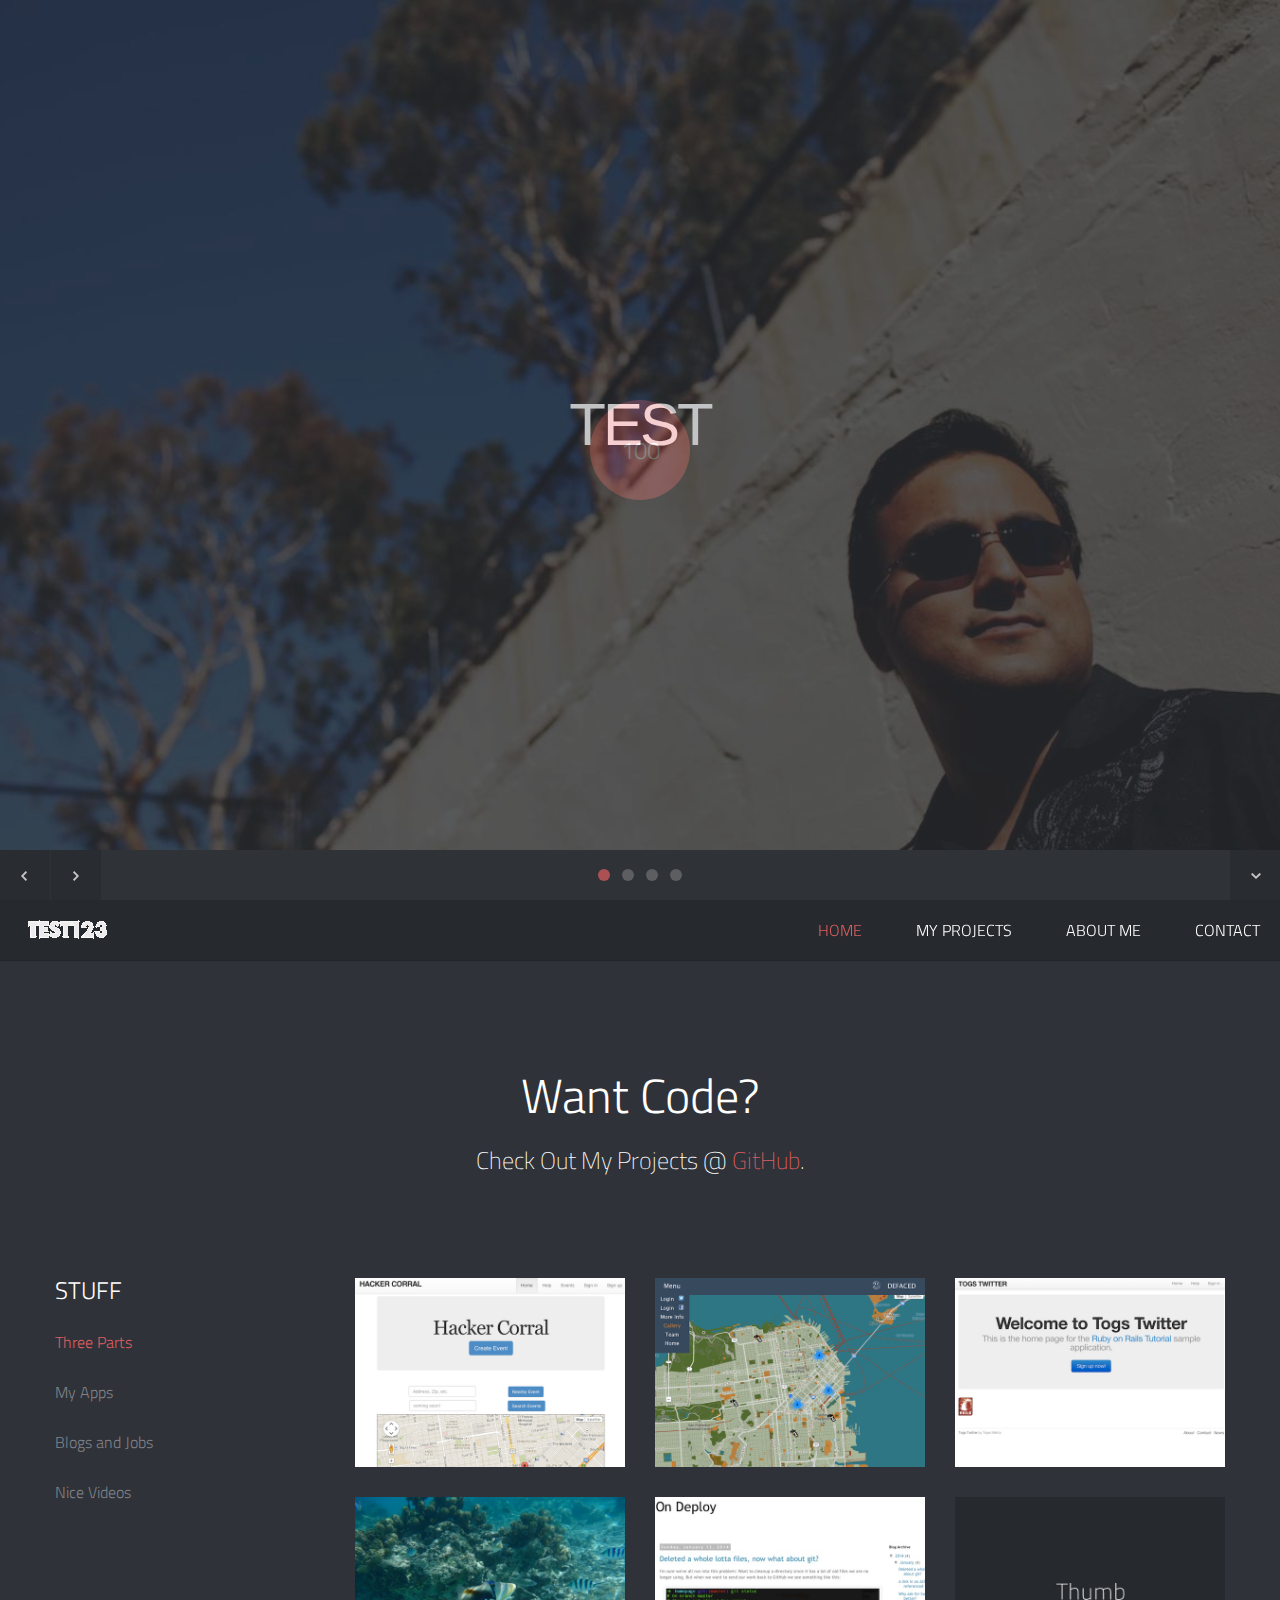
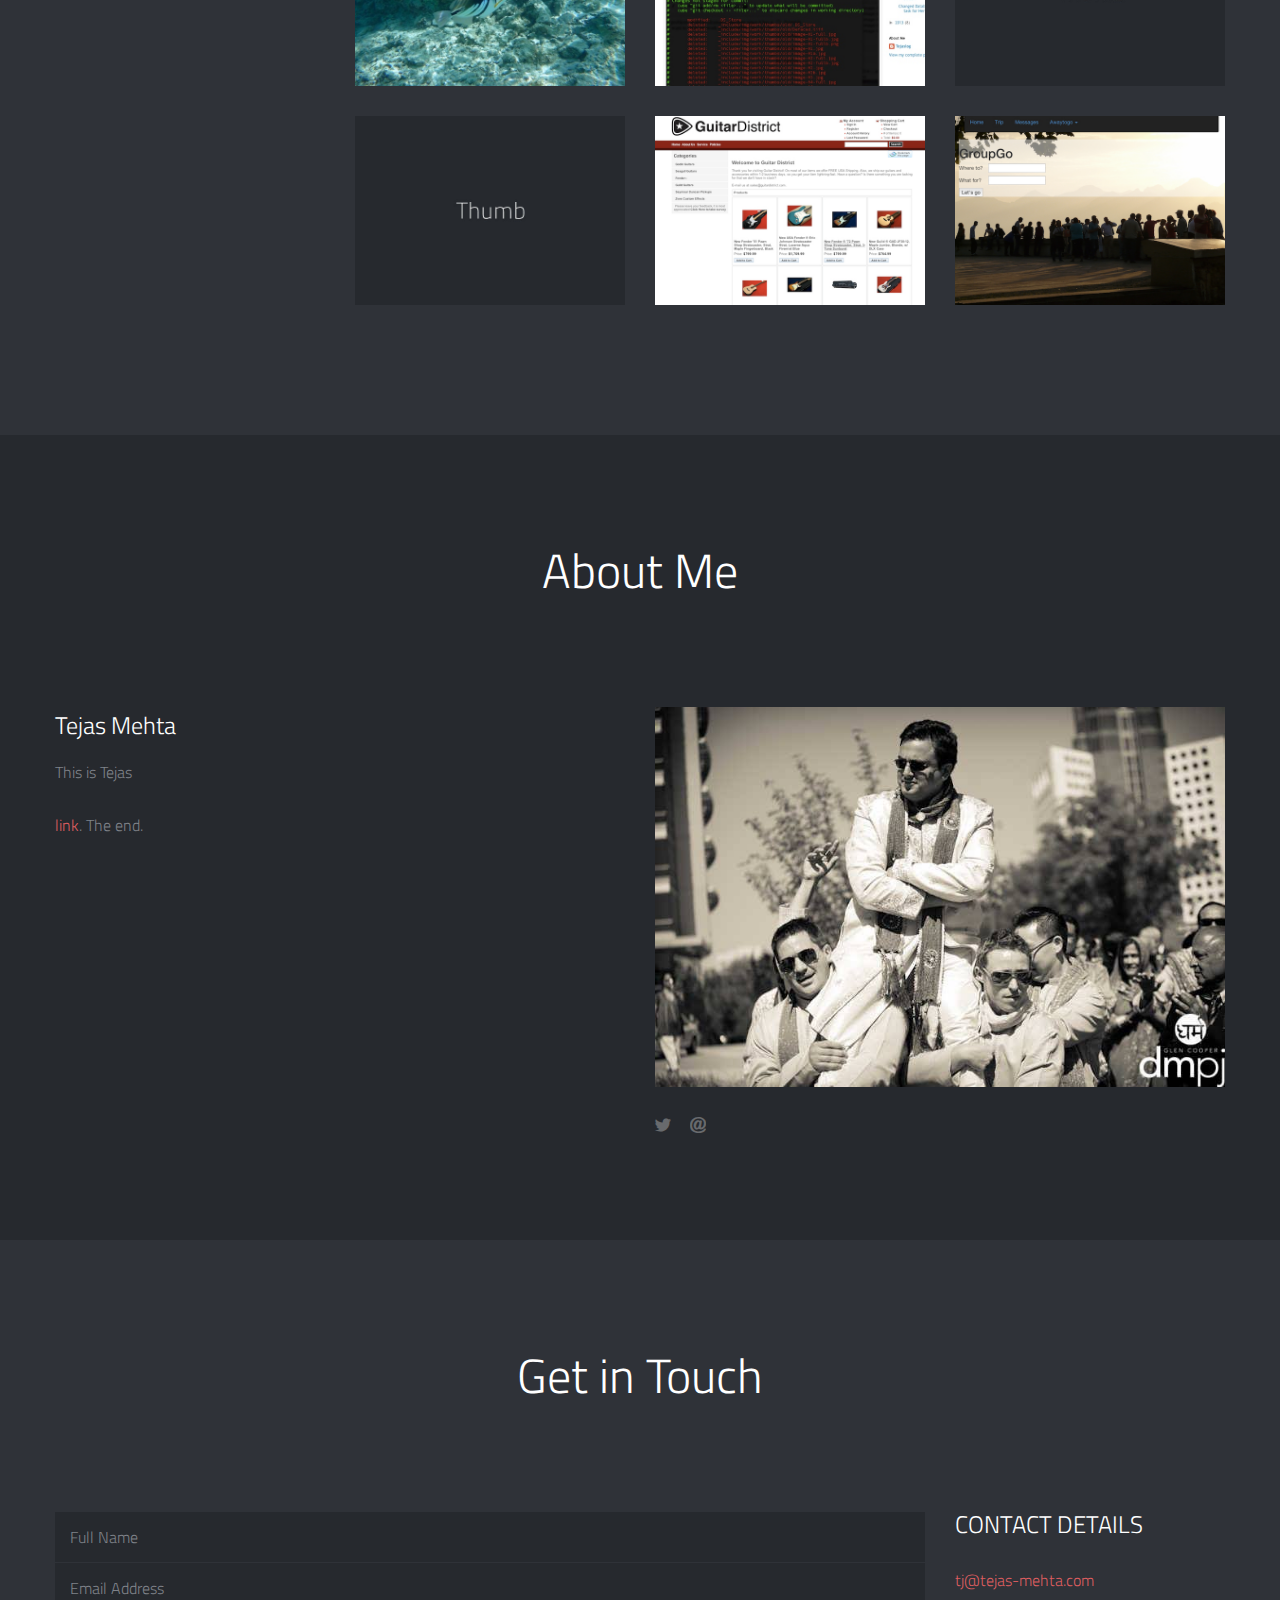
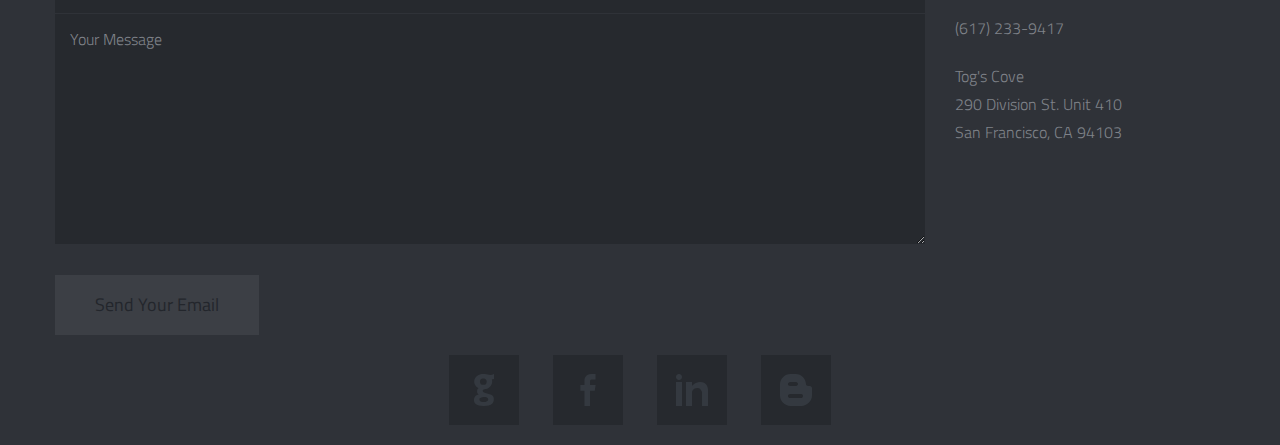
==== index.html @ 3f1e5880 "more changes" ====
<!DOCTYPE html>
<!--[if lt IE 7]><html class="no-js lt-ie9 lt-ie8 lt-ie7" lang="en"> <![endif]-->
<!--[if (IE 7)&!(IEMobile)]><html class="no-js lt-ie9 lt-ie8" lang="en"><![endif]-->
<!--[if (IE 8)&!(IEMobile)]><html class="no-js lt-ie9" lang="en"><![endif]-->
<!--[if (IE 9)]><html class="no-js ie9" lang="en"><![endif]-->
<!--[if gt IE 8]><!--> <html lang="en-US"> <!--<![endif]-->
<head>
<!-- test for remote -->
<!-- Meta Tags -->
<meta http-equiv="Content-Type" content="text/html; charset=UTF-8" />

<title>Tejas Mehta | Full Stack Web Developer</title>   

<meta name="description" content="Insert Your Site Description" /> 

<!-- Mobile Specifics -->
<meta name="viewport" content="width=device-width, initial-scale=1.0">
<meta name="HandheldFriendly" content="true"/>
<meta name="MobileOptimized" content="320"/>   

<!-- Mobile Internet Explorer ClearType Technology -->
<!--[if IEMobile]>  <meta http-equiv="cleartype" content="on">  <![endif]-->

<!-- Bootstrap -->
<link href="_include/css/bootstrap.min.css" rel="stylesheet">

<!-- Main Style -->
<link href="_include/css/main.css" rel="stylesheet">

<!-- Supersized -->
<link href="_include/css/supersized.css" rel="stylesheet">
<link href="_include/css/supersized.shutter.css" rel="stylesheet">

<!-- FancyBox -->
<link href="_include/css/fancybox/jquery.fancybox.css" rel="stylesheet">

<!-- Font Icons -->
<link href="_include/css/fonts.css" rel="stylesheet">

<!-- Shortcodes -->
<link href="_include/css/shortcodes.css" rel="stylesheet">

<!-- Responsive -->
<link href="_include/css/bootstrap-responsive.min.css" rel="stylesheet">
<link href="_include/css/responsive.css" rel="stylesheet">

<!-- Supersized -->
<link href="_include/css/supersized.css" rel="stylesheet">
<link href="_include/css/supersized.shutter.css" rel="stylesheet">

<!-- Google Font -->
<link href='http://fonts.googleapis.com/css?family=Titillium+Web:400,200,200italic,300,300italic,400italic,600,600italic,700,700italic,900' rel='stylesheet' type='text/css'>

<!-- Fav Icon -->
<link rel="shortcut icon" href="#">

<link rel="apple-touch-icon" href="#">
<link rel="apple-touch-icon" sizes="114x114" href="#">
<link rel="apple-touch-icon" sizes="72x72" href="#">
<link rel="apple-touch-icon" sizes="144x144" href="#">

<!-- Modernizr -->
<script src="_include/js/modernizr.js"></script>

<!-- Analytics -->
<script type="text/javascript">

  var _gaq = _gaq || [];
  _gaq.push(['_setAccount', 'Insert Your Code']);
  _gaq.push(['_trackPageview']);

  (function() {
    var ga = document.createElement('script'); ga.type = 'text/javascript'; ga.async = true;
    ga.src = ('https:' == document.location.protocol ? 'https://ssl' : 'http://www') + '.google-analytics.com/ga.js';
    var s = document.getElementsByTagName('script')[0]; s.parentNode.insertBefore(ga, s);
  })();

</script>
<!-- End Analytics -->

</head>


<body>

<!-- This section is for Splash Screen -->
<div class="ole">
    <section id="jSplash">
    	<div id="circle"></div>
    </section>
</div>
<!-- End of Splash Screen -->

<!-- Homepage Slider -->
<div id="home-slider">	
    <div class="overlay"></div>

    <div class="slider-text">
    	<div id="slidecaption"></div>
    </div>   
	
	<div class="control-nav">
        <a id="prevslide" class="load-item"><i class="font-icon-arrow-simple-left"></i></a>
        <a id="nextslide" class="load-item"><i class="font-icon-arrow-simple-right"></i></a>
        <ul id="slide-list"></ul>
        
        <a id="nextsection" href="#work"><i class="font-icon-arrow-simple-down"></i></a>
    </div>
</div>
<!-- End Homepage Slider -->

<!-- Header -->
<header>
    <div class="sticky-nav">
    	<a id="mobile-nav" class="menu-nav" href="#menu-nav"></a>
        <div id="logo">
        	<a id="goUp" href="#home-slider" title="Tejas Mehta | Full Stack Web Developer">Homepage/Portfolio</a>
        </div>
        
        <nav id="menu">
        	<ul id="menu-nav">
            	<li class="current"><a href="#home-slider">Home</a></li>
                <li><a href="#work">My Projects</a></li>
                <li><a href="#about">About Me</a></li>
                <li><a href="#contact">Contact</a></li>
            </ul>
        </nav>
        
    </div>
</header>
<!-- End Header -->

<!-- Our Work Section -->
<div id="work" class="page">
	<div class="container">
    	<!-- Title Page -->
        <div class="row">
            <div class="span12">
                <div class="title-page">
                    <h2 class="title">Want Code?</h2>
                    <h3 class="title-description">Check Out My Projects @ <a href="https://github.com/tmehta2442">GitHub</a>.</h3>
                </div>
            </div>
        </div>
        <!-- End Title Page -->
        
        <!-- Portfolio Projects -->
        <div class="row">
        	<div class="span3">
            	<!-- Filter -->
                <nav id="options" class="work-nav">
                    <ul id="filters" class="option-set" data-option-key="filter">
                    	<li class="type-work">Stuff</li>
                        <li><a href="#filter" data-option-value="*" class="selected">Three Parts</a></li>
                        <li><a href="#filter" data-option-value=".design">My Apps</a></li>
                        <li><a href="#filter" data-option-value=".photography">Blogs and Jobs</a></li>
                        <li><a href="#filter" data-option-value=".video">Nice Videos</a></li>
                    </ul>
                </nav>
                <!-- End Filter -->
            </div>
            
            <div class="span9">
            	<div class="row">
                	<section id="projects">
                    	<ul id="thumbs">
                        
							<!-- Item Project and Filter Name -->
                        	<li class="item-thumbs span3 design">
                            	<!-- Fancybox - Gallery Enabled - Title - Full Image -->
                            	<a class="hover-wrap fancybox" data-fancybox-group="gallery" title="Hacker Corral" href="_include/img/work/full/image-01-full.jpg">
                                	<span class="overlay-img"></span>
                                    <span class="overlay-img-thumb font-icon-plus"></span>
                                </a>
                                <!-- Thumb Image and Description -->
                                <img src="_include/img/work/thumbs/image-01.jpg" alt="Looking to get people together to learn code? Setup your gathering at Hacker Corral.<p>
                                                                                      <b>Some Features:</b> Custom Authorization, Google Maps API, Calendar Gem, Action Mailer, BootStrapping, Password Reset Option<p>
                                                                                      <b><a href=http://www.HackerCorral.com>Check it out</a></b><p>
                                                                                      <a href=https://github.com/tmehta2442/hackercorral>See the code</a>"
                            </li>
                        	<!-- End Item Project -->
                            
							<!-- Item Project and Filter Name -->
                        	<li class="item-thumbs span3 design">
                            	<!-- Fancybox - Gallery Enabled - Title - Full Image -->
                            	<a class="hover-wrap fancybox" data-fancybox-group="gallery" title="Defaced" href="_include/img/work/full/image-02-full.jpg">
                                	<span class="overlay-img"></span>
                                    <span class="overlay-img-thumb font-icon-plus"></span>
                                </a>
                                <!-- Thumb Image and Description -->
                                <img src="_include/img/work/thumbs/image-02.jpg" alt="When out and about do you see some great street art that you would like to share with the world? Go to Defaced, take a pic and let us all see it.
                                                                                      This was a group project with the rock solid Bryan, awesome Kristine and ever helpful Marco.<p>
                                                                                      <b>Some Features:</b> Pair/Group Programming, OmniAuth Facebook/Twitter, Google Maps API, Amazon AWS, Custom Voting<p>
                                                                                      <b><a href=http://defaced.herokuapp.com>Check it out</a></b><p>
                                                                                      <a href=https://github.com/tmehta2442/PotholePatrol>See the code</a><p>">
                            </li>
                        	<!-- End Item Project -->
                            
							<!-- Item Project and Filter Name -->
                            <li class="item-thumbs span3 design">
                                <!-- Fancybox - Gallery Enabled - Title - Full Image -->
                                <a class="hover-wrap fancybox" data-fancybox-group="gallery" title="Togs Twitter" href="_include/img/work/full/image-03-full.jpg">
                                    <span class="overlay-img"></span>
                                    <span class="overlay-img-thumb font-icon-plus"></span>
                                </a>
                                <!-- Thumb Image and Description -->
                                <img src="_include/img/work/thumbs/image-03.jpg" alt="This is my version of Twitter. It will eventaully be incorporated within a few of my existing (and soon to be) apps.<p>
                                                                                     <b>Some Features:</b> Extensive RSpec Testing, SSL Site-Wide, Custom Authorization, Bootstrapping, Gravatar, Action Mailer<p>
                                                                                     <b><a href=https://cryptic-bastion-5711.herokuapp.com>Check it Out</a></b><p>
                                                                                     <a href=https://github.com/tmehta2442/togstwitter>See the code</a>">
                            </li>
                            <!-- End Item Project -->
                            
							<!-- Item Project and Filter Name -->
                        	<li class="item-thumbs span3 video">
                            	<!-- Fancybox Media - Gallery Enabled - Title - Link to Video -->
                            	<a class="hover-wrap fancybox-media" data-fancybox-group="video" title="<p>I love diving. What does it have to do with coding? Nothing.<p>
                                                                                                        It only requires not being afraid of the unknown, work with a<p>
                                                                                                        buddy, learnig odd jargon, practice, patience, research... " href="www.youtube.com/embed/KN4ojfVgKAg" alt="testing to see if this works">
                                	<span class="overlay-img"></span>
                                    <span class="overlay-img-thumb font-icon-plus"></span>
                                </a>
                                <!-- Thumb Image and Description -->
                                <img src="_include/img/work/thumbs/image-08.jpg" alt="Video">
                            </li>
                        	<!-- End Item Project -->
                            
							<!-- Item Project and Filter Name -->
                        	<li class="item-thumbs span3 photography">
                            	<!-- Fancybox - Gallery Enabled - Title - Full Image -->
                            	<a class="hover-wrap fancybox" data-fancybox-group="gallery" title="Tog's Blog" href="_include/img/work/full/image-04-full.jpg">
                                	<span class="overlay-img"></span>
                                    <span class="overlay-img-thumb font-icon-plus"></span>
                                </a>
                                <!-- Thumb Image and Description -->
                                <img src="_include/img/work/thumbs/image-04.jpg" alt="Lorem ipsum dolor sit amet, consectetur adipiscing elit. Phasellus quis elementum odio. Curabitur pellentesque, dolor vel pharetra mollis.">
                            </li>
                        	<!-- End Item Project -->
                            
							<!-- Item Project and Filter Name -->
                        	<li class="item-thumbs span3 photography">
                            	<!-- Fancybox - Gallery Enabled - Title - Full Image -->
                            	<a class="hover-wrap fancybox" data-fancybox-group="gallery" title="Clouds" href="_include/img/work/full/image-05-full.jpg">
                                	<span class="overlay-img"></span>
                                    <span class="overlay-img-thumb font-icon-plus"></span>
                                </a>
                                <!-- Thumb Image and Description -->
                                <img src="_include/img/work/thumbs/image-05.jpg" alt="Lorem ipsum dolor sit amet, consectetur adipiscing elit. Phasellus quis elementum odio. Curabitur pellentesque, dolor vel pharetra mollis.">
                            </li>
                        	<!-- End Item Project -->
                            
							<!-- Item Project and Filter Name -->
                        	<li class="item-thumbs span3 video">
                            	<!-- Fancybox Media - Gallery Enabled - Title - Link to Video -->
                            	<a class="hover-wrap fancybox-media" data-fancybox-group="video" title="Video Content From Vimeo" href="http://vimeo.com/50834315">
                                	<span class="overlay-img"></span>
                                    <span class="overlay-img-thumb font-icon-plus"></span>
                                </a>
                                <!-- Thumb Image and Description -->
                                <img src="_include/img/work/thumbs/image-09.jpg" alt="Video">
                            </li>
                        	<!-- End Item Project -->
                            
							<!-- Item Project and Filter Name -->
                        	<li class="item-thumbs span3 design">
                            	<!-- Fancybox - Gallery Enabled - Title - Full Image -->
                            	<a class="hover-wrap fancybox" data-fancybox-group="gallery" title="Guitar District" href="_include/img/work/full/image-06-full.jpg">
                                	<span class="overlay-img"></span>
                                    <span class="overlay-img-thumb font-icon-plus"></span>
                                </a>
                                <!-- Thumb Image and Description -->
                                <img src="_include/img/work/thumbs/image-06.jpg" alt="Guitar District Info Here. <p><a href=http://GUitarDistrict.com>Guitar District</a>">
                            </li>
                        	<!-- End Item Project -->
                            
							<!-- Item Project and Filter Name -->
                        	<li class="item-thumbs span3 design">
                            	<!-- Fancybox - Gallery Enabled - Title - Full Image -->
                            	<a class="hover-wrap fancybox" data-fancybox-group="gallery" title="The Beach" href="_include/img/work/full/image-07-full.jpg">
                                	<span class="overlay-img"></span>
                                    <span class="overlay-img-thumb font-icon-plus"></span>
                                </a>
                                <!-- Thumb Image and Description -->
                                <img src="_include/img/work/thumbs/image-07.jpg" alt="Lorem ipsum dolor sit amet, consectetur adipiscing elit. Phasellus quis elementum odio. Curabitur pellentesque, dolor vel pharetra mollis.">
                            </li>
                        	<!-- End Item Project -->
                        </ul>
                    </section> 
            	</div>
            </div>
        </div>
        <!-- End Portfolio Projects -->
    </div>
</div>
<!-- End Our Work Section -->

<!-- About Section -->
<div id="about" class="page-alternate">
    <div class="container">
        <!-- Title Page -->
        <div class="row">
            <div class="span12">
                <div class="title-page">
                    <h2 class="title">About Me</h2>
                    <!-- <h3 class="title-description">Learn About our Team &amp; Culture.</h3> -->
                </div>
            </div>
        </div>
        <!-- End Title Page -->
        
        <!-- People -->
        <div class="row">
            <div class="span6 profile">
                <h3 class="profile-name">Tejas Mehta</h3>
                <p class="profile-description">This is Tejas<p><a href="#">link</a>. The end.</p>
            </div>
        	
            <!-- Start Profile -->
        	<div class="span6 profile">
            	<div class="image-wrap">
                    <div class="hover-wrap">
                        <span class="overlay-img"></span>
                        <span class="overlay-text-thumb">Full Stack Developer</span>
                    </div>
                    <img src="_include/img/profile/profile.jpg" alt="Tejas Mehta">
                </div>
                <div class="social">
                	<ul class="social-icons">
                    	<li><a href="#"><i class="font-icon-social-twitter"></i></a></li>
                        <li><a href="#"><i class="font-icon-social-email"></i></a></li>
                    </ul>
                </div>
            </div>
        </div>
        <!-- End People -->
    </div>
</div>
<!-- End About Section -->


<!-- Contact Section -->
<div id="contact" class="page" style="padding-bottom: 20px;">
    <div class="container">
        <!-- Title Page -->
        <div class="row">
            <div class="span12">
                <div class="title-page">
                    <h2 class="title">Get in Touch</h2>
                </div>
            </div>
        </div>
        <!-- End Title Page -->
        
        <!-- Contact Form -->
        <div class="row">
        	<div class="span9">
            	<form id="contact-form" class="contact-form" action="#" methos="post">
                	<p class="contact-name">
                		<input id="contact_name" type="text" placeholder="Full Name" value="" name="name" />
                    </p>
                    <p class="contact-email">
                    	<input id="contact_email" type="text" placeholder="Email Address" value="" name="email" />
                    </p>
                    <p class="contact-message">
                    	<textarea id="contact_message" placeholder="Your Message" name="message" rows="10" cols="40"></textarea>
                    </p>
                    <p class="contact-submit">
                    	<a id="contact-submit" class="submit" href="#">Send Your Email</a>
                    </p>
                    <div id="response">
                    </div>
                </form>
            </div>
            
            <div class="span3">
            	<div class="contact-details">
            		<h3>Contact Details</h3>
                    <ul>
                        <li><a href="mailto:tj@tejas-mehta.com">tj@tejas-mehta.com</a></li>
                        <li>(617) 233-9417</li>
                        <li>
                            Tog's Cove
                            <br>
                            290 Division St. Unit 410
                            <br>
                            San Francisco, CA 94103
                        </li>
                    </ul>
                </div>
            </div>
        </div>
        <!-- End Contact Form -->
        
        <!-- Socialize -->
        <div id="social-area">
            <div class="container">
                <div class="row">
                    <div class="span12">
                        <nav id="social">
                            <ul>
                                <li><a href="https://github.com/tmehta2442" title="Follow Me on Github" target="_blank"><span class="font-icon-social-github"></span></a></li>
                                <li><a href="https://www.facebook.com/tejas.mehta.52687" title="Follow Me on Facebook" target="_blank"><span class="font-icon-social-facebook"></span></a></li>
                                <li><a href="http://www.linkedin.com/pub/tejas-mehta/49/58b/574" title="Follow Me on LinkedIn" target="_blank"><span class="font-icon-social-linkedin"></span></a></li>
                                <li><a href="http://ondeploy.blogspot.com/" title="Follow Me on LinkedIn" target="_blank"><span class="font-icon-social-blogger"></span></a></li>
                            </ul>
                        </nav>
                    </div>
                </div>
            </div>
        </div>
        <!-- End Socialize -->
    </div>
</div>
<!-- End Contact Section -->



<!-- Back To Top -->
<a id="back-to-top" href="#">
	<i class="font-icon-arrow-simple-up"></i>
</a>
<!-- End Back to Top -->


<!-- Js -->
<script src="http://ajax.googleapis.com/ajax/libs/jquery/1.9.1/jquery.min.js"></script> <!-- jQuery Core -->
<script src="_include/js/bootstrap.min.js"></script> <!-- Bootstrap -->
<script src="_include/js/supersized.3.2.7.min.js"></script> <!-- Slider -->
<script src="_include/js/waypoints.js"></script> <!-- WayPoints -->
<script src="_include/js/waypoints-sticky.js"></script> <!-- Waypoints for Header -->
<script src="_include/js/jquery.isotope.js"></script> <!-- Isotope Filter -->
<script src="_include/js/jquery.fancybox.pack.js"></script> <!-- Fancybox -->
<script src="_include/js/jquery.fancybox-media.js"></script> <!-- Fancybox for Media -->
<script src="_include/js/jquery.tweet.js"></script> <!-- Tweet -->
<script src="_include/js/plugins.js"></script> <!-- Contains: jPreloader, jQuery Easing, jQuery ScrollTo, jQuery One Page Navi -->
<script src="_include/js/main.js"></script> <!-- Default JS -->
<!-- End Js -->

</body>
</html>
---- _include/css/main.css ----
/* ==================================================
   Basic Styles
================================================== */

html, body {
	height: 100%;
}

html, hmtl a{
	width:100%;
	font-size: 100%; 
	-webkit-text-size-adjust: 100%; 
	-ms-text-size-adjust: 100%;
}

body{
	background:#2F3238;
	color:#7F8289;
	font-weight:300;
	font-size:16px;
	font-family: 'Titillium Web', sans-serif;
	line-height:28px;
}


a{
	color:#DE5E60;
	text-decoration: none;
	cursor: pointer;
	
	-webkit-transition: color 0.1s linear 0s;	
	   -moz-transition: color 0.1s linear 0s;
		 -o-transition: color 0.1s linear 0s;
		    transition: color 0.1s linear 0s;
}

a:hover,
a:active,
a:focus{
	outline: 0;
	color:#FFFFFF;
	text-decoration:none;
}

a img {
	border: none;
}

a > img {
	vertical-align: bottom;	
}

img {
	max-width: none;	
}

strong {
  	font-weight: 500;
}

p {
	margin: 0 0 30px;
}

hr {
	border-style: dashed;
	border-color: #3C3F45;
	border-bottom: none;
	border-left: none;
	border-right: none;
	margin: 50px 0;	
}

.align_left{
	float:left;
	margin:0 25px 0 0px!important;
}

.align_right{
	float:right;
	margin:0 0 0 25px!important;
}

.text_align_left {
	text-align: left;
}

.text_align_center {
	text-align: center;
}

.text_align_right {
	text-align: right;	
}

.color-text {
    color: #DE5E60;
}

.through{
	text-decoration:line-through;
}

input, button, select, textarea {
	font-weight: 300;
	font-family: 'Titillium Web', sans-serif;
	outline: 0;
}

input:focus, 
textarea:focus,
input[type="text"]:focus {
	outline: 0;
}

input:-moz-placeholder,
textarea:-moz-placeholder {
  color: #7F8289;
}

input:-ms-input-placeholder,
textarea:-ms-input-placeholder {
  color: #7F8289;
}

input::-webkit-input-placeholder,
textarea::-webkit-input-placeholder {
  color: #7F8289;
}

/* ==================================================
   Code and Pre
================================================== */

code,
pre {
  	padding: 0 3px 2px;
  	-webkit-border-radius: 3px;
       -moz-border-radius: 3px;
            border-radius: 3px;
  	color: #232527;
  	font-size: 12px;
  	font-family: Monaco, Menlo, Consolas, "Courier New", monospace;
}

code {
  	padding: 2px 4px;
  	border: 1px solid #dde4e9;
  	background-color: #F6F6F6;
  	color: #232527;
  	white-space: nowrap;
}

pre {
  	display: block;
  	margin: 70px 50px;
  	padding: 30px;
  	border: 1px solid #dde4e9;
  	-webkit-border-radius: 4px;
       -moz-border-radius: 4px;
            border-radius: 4px;
  	background-color: #FCFCFC;
  	white-space: pre;
  	white-space: pre-wrap;
  	word-wrap: break-word;
  	word-break: break-all;
  	font-size: 12px;
  	line-height: 20px;
}

pre code {
  	padding: 0;
  	border: 0;
  	background-color: transparent;
  	color: inherit;
  	white-space: pre;
  	white-space: pre-wrap;
}

.pre-scrollable {
  	overflow-y: scroll;
  	max-height: 340px;
}

/* ==================================================
   Typography
================================================== */

h1,
h2,
h3,
h4,
h5,
h6{
	margin:0 0 20px 0;
	color:#FFFFFF;
	font-weight:300;
	font-family: 'Titillium Web', sans-serif;
	line-height:1.5em;
}

h1{
	font-size:48px;
}

h2{
	font-size:36px;
}

h3{
	font-size:24px;
}

h4{
	font-size:20px;
}

h5{
	font-size:18px;
}

h6{
	font-size:16px;
}

h3.spec {
	color: #FFFFFF;
    font-size: 24px;
    font-weight: 300;
    line-height: 1em;
    margin-bottom: 30px;
    text-transform: uppercase;
}


/* ==================================================
   Margin Bottom Sets
================================================== */

.margin-0{
	margin-bottom:0 !important;
}

.margin-10{
	margin-bottom:10px !important;
}

.margin-15{
	margin-bottom:15px !important;
}

.margin-20{
	margin-bottom:20px !important;
}

.margin-30{
	margin-bottom:30px !important;
}

.margin-40{
	margin-bottom:40px !important;
}

.margin-50{
	margin-bottom:50px !important;
}

.margin-60{
	margin-bottom:60px !important;
}

.margin-70{
	margin-bottom:70px !important;
}

.margin-80{
	margin-bottom:80px !important;
}

/* ==================================================
   Home Slider
================================================== */

#home-slider {
	position: relative;
	overflow: hidden;
	height: 100%;
}

#home-slider .overlay { 
	position: absolute;
	width: 100%;
	height: 100%;
	background: #26292E;
	opacity: 0.7;
	filter: alpha(opacity=70);
	z-index: 0;
}

#home-slider .slider-text {
	position: absolute;
	left: 50%;
	top: 50%;
	margin: -150px 0 0 -585px;
	width: 1170px;
	height: 250px;
	text-align: center;
	z-index: 2;	
}

#home-slider #slidecaption {
	width: 100%;
	line-height: 250px;
	margin: 0;
	text-align: center;
	text-shadow: none;	
}

#home-slider .slide-content {
	font-size: 60px;
	color: #FFFFFF;
	letter-spacing: -3px;
	text-transform: uppercase;	
}

#home-slider .control-nav {
	position: absolute;
	width: 100%;
	background: #2F3238;
	height: 50px;
	bottom: 0;
	z-index: 2;
}

#home-slider #nextslide,
#home-slider #prevslide {
	background-image: none;
	background-color: #26292E;
	display: inline-block;
	margin: 0;
	position: relative;
	top: 0;
	left: 0;
	right: 0;
	width: 50px;
	height: 50px;
	opacity: 1;
	filter: alpha(opacity=100);
	
	-webkit-transition: background 0.1s linear 0s;	
	   -moz-transition: background 0.1s linear 0s;
		 -o-transition: background 0.1s linear 0s;
		    transition: background 0.1s linear 0s;
}

#home-slider #nextslide {
	margin-left: -3px;	
}

#home-slider #nextsection {
	float:right;
}

#home-slider #nextslide:hover,
#home-slider #prevslide:hover {
	background-color:#DE5E60;
}

#home-slider #nextslide i,
#home-slider #prevslide i {
	font-size: 16px;
	color: #FFFFFF;
	position: absolute;
	left: 50%;
	top: 50%;
	margin-top: -7px;
	line-height: 1em;
}

#home-slider #nextslide i {
	margin-left: -8px;	
}

#home-slider #prevslide i {
	margin-left: -9px;	
}

#home-slider ul#slide-list {
	top: 50%;
	padding: 0;
	margin:-6px 0 0 0;	
}

#home-slider ul#slide-list li {
	margin-right: 12px;
}

#home-slider ul#slide-list li:last-child {
	margin-right: 0;	
}

#home-slider ul#slide-list li a {
	background-color: #6E7074;
	background-image: none;
	width: 12px;
	height: 12px;
	
	-webkit-border-radius: 999px;
	-moz-border-radius: 999px;
	border-radius: 999px;	
	
	-webkit-transition: background 0.1s linear 0s;	
	   -moz-transition: background 0.1s linear 0s;
		 -o-transition: background 0.1s linear 0s;
		    transition: background 0.1s linear 0s;
}

#home-slider ul#slide-list li a:hover {
	background-color: #FFFFFF;	
}

#home-slider ul#slide-list li.current-slide a,
#home-slider ul#slide-list li.current-slide a:hover {
	background-color:#DE5E60;
}

#home-slider #nextsection {
	background-color: #26292E;
	margin: 0;
	position: relative;
	float:right;
	width: 50px;
	height: 50px;
	
	-webkit-transition: background 0.1s linear 0s;	
	   -moz-transition: background 0.1s linear 0s;
		 -o-transition: background 0.1s linear 0s;
		    transition: background 0.1s linear 0s;
}

#home-slider #nextsection:hover {
	background-color:#DE5E60;
}

#home-slider #nextsection i {
	font-size: 16px;
	color: #FFFFFF;
	position: absolute;
	left: 50%;
	top: 50%;
	margin-top: -7px;
	line-height: 1em;
}

#home-slider #nextsection i {
	margin-left: -7px;	
}


/* ==================================================
   Header
================================================== */

header {
	width: 100%;
	z-index: 99;
}

header .sticky-nav {
	position: relative;
	width: 100%;
	height: 60px;
	background: #26292E;
	z-index: 1001;
	
	-webkit-box-shadow: 0 1px 1px rgba(0, 0, 0, 0.25);
	-moz-box-shadow: 0 1px 1px rgba(0, 0, 0, 0.25);
	box-shadow: 0 1px 1px rgba(0, 0, 0, 0.25);
}

header .sticky-nav.stuck {
	position: fixed;
	top: 0;
	left: 0;
	z-index: 1001;
}

header #logo {
	color: #FFFFFF;
	float: left;
	padding: 15px 0;
	margin-left: 20px;
}

header #logo a {
	background: url(../img/logo.png) no-repeat;
	width: 96px;
	height: 30px;
	text-indent: -9999px;
	display: block;
	opacity: 1;
	filter: alpha(opacity=100);
	
	-webkit-transition: opacity 0.25s ease-in-out 0s;	
	   -moz-transition: opacity 0.25s ease-in-out 0s;
		 -o-transition: opacity 0.25s ease-in-out 0s;
		    transition: opacity 0.25s ease-in-out 0s;	
}

header #logo a:hover {
	opacity: 0.65;
	filter: alpha(opacity=65);	
}

nav#menu {
	float: right;
	margin-right: 20px;
}

nav#menu #menu-nav {
	margin: 0;
	padding: 0;	
}

nav#menu #menu-nav li {
	list-style: none;
	display: inline-block;
	margin-left: 50px;	
}

nav#menu #menu-nav li:first-child {
	margin-left: 0;	
}

nav#menu #menu-nav li a {
	color: #FFFFFF;
	font-size: 16px;
	font-weight: 300;
	line-height: 60px;
	display: block;
	text-transform: uppercase;
}

nav#menu #menu-nav li.current a,
nav#menu #menu-nav li a:hover {
	color: #DE5E60;
}


/* ==================================================
   Mobile Navigation
================================================== */

#mobile-nav {
	display: none;	
}

.menu-nav {
	background:url(../img/menu-mobile.png) 0 0 no-repeat;
	width: 16px;
	height: 16px;
	display: block;
	margin: 22px 0 0 0;
	
	-webkit-transform: rotate(0deg);
	   -moz-transform: rotate(0deg);
		-ms-transform: rotate(0deg);
		 -o-transform: rotate(0deg);
			transform: rotate(0deg);
	
	-webkit-transition: -webkit-transform 250ms ease-out 0s;	
	   -moz-transition: -moz-transform 250ms ease-out 0s;
		 -o-transition: -o-transform 250ms ease-out 0s;
		    transition: transform 250ms ease-out 0s;
}

.menu-nav.open {
	background-position: 0 -16px;
		  
	-webkit-transform: rotate(-180deg);
	   -moz-transform: rotate(-180deg);
		-ms-transform: rotate(-180deg);
		 -o-transform: rotate(-180deg);
			transform: rotate(-180deg);
	
	-webkit-transition: -webkit-transform 250ms ease-out 0s;	
	   -moz-transition: -moz-transform 250ms ease-out 0s;
		 -o-transition: -o-transform 250ms ease-out 0s;
		    transition: transform 250ms ease-out 0s;	
}

#navigation-mobile {
	display: none;
	text-align: center;
	width: 100%;
	background: #26292E;	
	border-bottom: 1px solid #2F3238;
	position: relative;
	float: left;
	z-index: 9999;
}

#navigation-mobile li {
	list-style: none;
	border-top: 1px solid #2F3238;
}

#navigation-mobile li a{
	display: block;
	font-size: 16px;
	text-transform: uppercase;
	padding: 20px 0;
}


/* ==================================================
   Section Page
================================================== */

.page {
	background: #2F3238;
	padding: 100px 0;
	position: relative;
	z-index: 99;
}

.page-alternate {
	background: #26292E;
	padding: 100px 0;
	position: relative;
	z-index: 99;
}

.title-page {
	text-align: center;
	margin-bottom: 100px;	
}

.title-page .title {
	font-size: 48px;
	margin: 0 0 10px 0
}

.title-page .title-description {
	font-size: 24px;
	font-weight: 200;
	margin: 0;
}

/* ==================================================
   Section Portfolio
================================================== */

.type-work {
	color: #FFFFFF;
	font-size: 24px;
	font-weight: 300;
	margin-bottom: 30px;
	line-height: 1em;
	text-transform: uppercase;
}

.work-nav #filters {
	margin: 0;
	padding: 0;
	list-style: none;
}

.work-nav #filters li {
	margin: 0 0 30px 0;
	padding: 0;
}

.work-nav #filters li a {
	color: #7F8289;
	font-size: 16px;
	display: block;	
}

.work-nav #filters li a:hover {
	color: #FFFFFF;
}

.work-nav #filters li a.selected {
	color: #DE5E60;
}

#thumbs {
	margin: 0;
	padding: 0;	
}

#thumbs li {
	list-style-type: none;
}

.item-thumbs {
	position: relative;
	overflow: hidden;
	margin-bottom: 30px;
	cursor: pointer;
}

.item-thumbs a + img {
	width: 100%;	
}

.item-thumbs .hover-wrap {
	position: absolute;
	display: block;
	width: 100%;
	height: 100%;
	
	opacity: 0;
	filter: alpha(opacity=0);
	
	-webkit-transition: all 450ms ease-out 0s;	
	   -moz-transition: all 450ms ease-out 0s;
		 -o-transition: all 450ms ease-out 0s;
		    transition: all 450ms ease-out 0s;
		  
	-webkit-transform: rotateY(180deg) scale(0.5,0.5);
	   -moz-transform: rotateY(180deg) scale(0.5,0.5);
		-ms-transform: rotateY(180deg) scale(0.5,0.5);
		 -o-transform: rotateY(180deg) scale(0.5,0.5);
			transform: rotateY(180deg) scale(0.5,0.5);	
}

.item-thumbs:hover .hover-wrap,
.item-thumbs.active .hover-wrap {
	opacity: 1;
	filter: alpha(opacity=100);
	
	-webkit-transform: rotateY(0deg) scale(1,1);
	   -moz-transform: rotateY(0deg) scale(1,1);
		-ms-transform: rotateY(0deg) scale(1,1);
		 -o-transform: rotateY(0deg) scale(1,1);
		    transform: rotateY(0deg) scale(1,1);
}

.item-thumbs .hover-wrap .overlay-img {
	position: absolute;
	width: 100%;
	height: 100%;
	background: #DE5E60;
	
	opacity: 0.80;
	filter: alpha(opacity=80);
}

.item-thumbs .hover-wrap .overlay-img-thumb {
	position: absolute;
	top: 50%;
	left: 50%;
	margin: -16px 0 0 -16px;
	color: #FFFFFF;
	font-size: 32px;
	line-height: 1em;
	
	opacity: 1;
	filter: alpha(opacity=100);
}


/* ==================================================
   About Section
================================================== */

.profile-name {
	margin-bottom: 15px;	
}

.profile-description {
	margin-bottom: 25px;	
}

.image-wrap {
	position: relative;
	overflow: hidden;
	margin-bottom: 25px;
	cursor: pointer;
}

.image-wrap img {
	width: 100%;	
}

.image-wrap  .hover-wrap {
	position: absolute;
	display: block;
	width: 100%;
	height: 100%;
	
	opacity: 0;
	filter: alpha(opacity=0);
	
	-webkit-transition: all 450ms ease-out 0s;	
	   -moz-transition: all 450ms ease-out 0s;
		 -o-transition: all 450ms ease-out 0s;
		    transition: all 450ms ease-out 0s;
		  
	-webkit-transform: rotateY(180deg) scale(0.5,0.5);
	   -moz-transform: rotateY(180deg) scale(0.5,0.5);
		-ms-transform: rotateY(180deg) scale(0.5,0.5);
		 -o-transform: rotateY(180deg) scale(0.5,0.5);
			transform: rotateY(180deg) scale(0.5,0.5);	
}

.image-wrap:hover .hover-wrap,
.image-wrap.active .hover-wrap {
	opacity: 1;
	filter: alpha(opacity=100);
	
	-webkit-transform: rotateY(0deg) scale(1,1);
	   -moz-transform: rotateY(0deg) scale(1,1);
		-ms-transform: rotateY(0deg) scale(1,1);
		 -o-transform: rotateY(0deg) scale(1,1);
		    transform: rotateY(0deg) scale(1,1);
}

.image-wrap .hover-wrap .overlay-img {
	position: absolute;
	width: 100%;
	height: 100%;
	background: #DE5E60;
	
	opacity: 0.80;
	filter: alpha(opacity=80);
}

.image-wrap .hover-wrap .overlay-text-thumb {
	position: absolute;
	width: 100%;
	height: 32px;
	top: 50%;
	margin: -16px 0 0 0;
	color: #FFFFFF;
	font-size: 20px;
	font-weight: 300;
	line-height: 32px;
	text-transform: uppercase;
	text-align: center;
	
	opacity: 1;
	filter: alpha(opacity=100);
}

.social-icons {
	margin: 0;
	padding: 0;
}

.social-icons li {
	display: inline-block;
	margin-left: 15px;	
}

.social-icons li:first-child {
	margin-left: 0;
}

.social-icons li a{
	color: #FFFFFF;
	font-size: 16px;
	line-height: 1em;
	width: 16px;
	height: 16px;
	
	opacity: 0.3;
	filter: alpha(opacity=30);
	
	-webkit-transition: opacity 0.1s linear 0s;	
	   -moz-transition: opacity 0.1s linear 0s;
		 -o-transition: opacity 0.1s linear 0s;
		    transition: opacity 0.1s linear 0s;
}

.social-icons li a:hover{
	opacity: 1;
	filter: alpha(opacity=100);
}

/* ==================================================
   Contact Section
================================================== */

.contact-details h3 {
	color: #FFFFFF;
    font-size: 24px;
    font-weight: 300;
    margin-bottom: 30px;
	line-height: 1em;
    text-transform: uppercase;
}

.contact-details ul {
	margin: 0;
	padding: 0;
	list-style: none;	
}

.contact-details ul li {
	margin: 0 0 20px;
	line-height: 28px;
	padding: 0;	
}

#contact-form {
	margin-bottom: 0;	
}

#contact-form p {
	margin-bottom: 1px;	
}

#contact-form input,
#contact-form textarea {
    border: none;
	-webkit-border-radius: 0;
	-moz-border-radius: 0;
    border-radius: 0;
	
    -webkit-box-shadow: none;
	-moz-box-shadow: none;
	box-shadow: none;
	
	background: #26292E;
    color: #FFFFFF;
    font-size: 16px;
    height: auto;
    padding: 15px;
	margin: 0;
	
    resize: none;
}

#contact-form input {
    width: 100%;
	-webkit-box-sizing: border-box;
	-moz-box-sizing: border-box;
	box-sizing: border-box;
}

#contact-form textarea {
    width: 100%;
	resize: vertical;
	-webkit-box-sizing: border-box;
	-moz-box-sizing: border-box;
	box-sizing: border-box;
}

#contact-form .submit {
    background: #3C3F45;
    color: #23262C;
    cursor: pointer;
    display: inline-block;
    font-size: 18px;
    font-weight: 500;
    padding: 16px 40px;
    text-align: center;
    vertical-align: middle;
    width: auto;
	margin-top: 30px;
	
	-webkit-transition: background 0.1s linear 0s, color 0.1s linear 0s;	
	   -moz-transition: background 0.1s linear 0s, color 0.1s linear 0s;
		 -o-transition: background 0.1s linear 0s, color 0.1s linear 0s;
		    transition: background 0.1s linear 0s, color 0.1s linear 0s;
}

#contact-form .submit:hover {
    background: #DE5E60;
    color: #FFFFFF;
}

#response {
	margin-top: 20px;
	color: #FFFFFF;
}


/* ==================================================
   Twitter Feed
================================================== */

#twitter-feed {
	padding: 100px 0 90px;
	text-align: center;	
}

#twitter-feed .follow {
	position: absolute;
	bottom: 30px;
	left: 50%;
	margin-left: -8px;
	font-size: 16px;	
}

#ticker .tweet_list {
	margin: 0;
	padding: 0;
	height: 64px;
	list-style: none;
	overflow-y: hidden;	
}

#ticker .tweet_list li {
	font-size: 18px;
	height: 64px;
	line-height: 28px;
	overflow: hidden;
}

#ticker .tweet_list .tweet_time a {
	color: #7f8289;
	font-size: 14px;
	font-style: italic;
	margin-left: 10px;	
}

#ticker .tweet_list .tweet_time a:hover {
	color: #FFFFFF;	
}


/* ==================================================
   Social Area
================================================== */

#social-area {
    text-align: center;
}

#social-area #social ul {
	margin: 0;
	padding: 0;
}

#social-area #social ul li {
	display: inline-block;
	margin-left: 30px;
	list-style: none;
	cursor: pointer;
}

#social-area #social ul li:first-child {
	margin-left: 0;
}

#social ul li a {
	display: block;
	width: 70px;
	height: 70px;

	background: #26292E;
	
	-webkit-transition: all 400ms ease-out 0s;	
	   -moz-transition: all 400ms ease-out 0s;
		 -o-transition: all 400ms ease-out 0s;
		    transition: all 400ms ease-out 0s;
	
	-webkit-transform: rotateY(180deg);
	   -moz-transform: rotateY(180deg);
		-ms-transform: rotateY(180deg);
		 -o-transform: rotateY(180deg);
			transform: rotateY(180deg);
}

#social ul li a span {
	display: inline-block;
	margin: 0;
	color: #55606a;
	font-size: 32px;
	line-height: 70px;
	
	opacity: 0.3;
	filter: alpha(opacity=30);
	
	-webkit-transition: all 400ms ease-out 0s;	
	   -moz-transition: all 400ms ease-out 0s;
		 -o-transition: all 400ms ease-out 0s;
		    transition: all 400ms ease-out 0s;
		  
	-webkit-transform: rotateY(180deg);
	   -moz-transform: rotateY(180deg);
		-ms-transform: rotateY(180deg);
		 -o-transform: rotateY(180deg);
			transform: rotateY(180deg);
}

#social ul li:hover a,
#social ul li.active a {
	background-color: #DE5E60;	
	
	-webkit-transform: rotateY(0deg);
	   -moz-transform: rotateY(0deg);
		-ms-transform: rotateY(0deg);
		 -o-transform: rotateY(0deg);
		    transform: rotateY(0deg);
}

#social ul li:hover a span,
#social ul li.active a span {
	color: #FFFFFF;
	opacity: 1;
	filter: alpha(opacity=100);
	
	-webkit-transform: rotateY(0deg);
	   -moz-transform: rotateY(0deg);
		-ms-transform: rotateY(0deg);
		 -o-transform: rotateY(0deg);
			transform: rotateY(0deg);
}

/* ==================================================
   Footer
================================================== */

footer {
	position: relative;
	width: 100%;
	height: auto;
	background: #26292E;
	text-align: center;
	z-index: 99;
}

footer .credits {
	color: #FFFFFF;
	font-size: 13px;
	margin-bottom: 0;
	padding: 20px 0;
	text-transform: uppercase;	
}

/* ==================================================
   Back to Top
================================================== */

#back-to-top {
	display: none;
	background-color: #3C3F45;
	margin: 0;
	position: fixed;
	bottom: 0;
	right: 0;
	width: 50px;
	height: 50px;
	z-index: 99;
	
	-webkit-transition: background 0.1s linear 0s;	
	   -moz-transition: background 0.1s linear 0s;
		 -o-transition: background 0.1s linear 0s;
		    transition: background 0.1s linear 0s;
}

#back-to-top:hover {
	background-color:#DE5E60;
}

#back-to-top i {
	font-size: 16px;
	color: #FFFFFF;
	position: absolute;
	left: 50%;
	top: 50%;
	margin-top: -7px;
	line-height: 1em;
}

#back-to-top i {
	margin-left: -7px;	
}


/* ==================================================
   Preloader
================================================== */

#jpreOverlay,
#jSplash {
	background-color: #2F3238;
	position: absolute;
	width: 100%;
	height: 100%;
	z-index: 700;
}

#jpreSlide{
	position: absolute;
	top: 50% !important;
	left: 50% !important;
	margin: -50px 0 0 -50px;
	width: 100px;
	height: 100px;
}

#jpreLoader {
	position: relative !important;
	width: 100% !important;
	height: 100% !important;
	top: 0 !important;	
}

#jprePercentage {
	width: 50px;
	height: 50px !important;
	line-height: 50px;
	position: absolute !important;
	text-align: center;
	left: 50%;
	top: 50%;
	margin: -25px 0 0 -25px;
	z-index: 800;
	
	font-size: 24px;
	color: #FFFFFF;	

	-webkit-animation: circle 1s infinite forwards;
	   -moz-animation: circle 1s infinite forwards;
		-ms-animation: circle 1s infinite forwards;
		 -o-animation: circle 1s infinite forwards;
			animation: circle 1s infinite forwards;
}

#circle {
	position: absolute;
	top: 50%;
	left: 50%;
	z-index: 11;
	margin: -50px 0 0 -50px;
	width: 100px;
	height: 100px;
	background: #DE5E60;
	-webkit-border-radius: 999px;
	-moz-border-radius: 999px;
	border-radius: 999px;
	opacity: 0;
	filter: alpha(opacity=0);
			
	-webkit-animation: circle 1s infinite forwards;
	   -moz-animation: circle 1s infinite forwards;
		-ms-animation: circle 1s infinite forwards;
			animation: circle 1s infinite forwards;
}

@-webkit-keyframes circle {
	0% {-webkit-transform: rotateY(0deg);
		-webkit-animation-timing-function: ease-in;
	}
	50% {-webkit-transform: rotateY(180deg);
		-webkit-animation-timing-function: ease-out;
	}
	100% {-webkit-transform: rotateY(0deg);
		-webkit-animation-timing-function: ease-in;
	}
}

@-moz-keyframes circle {
	0% {-moz-transform: rotateY(0deg);
	}
	50% {-moz-transform: rotateY(180deg);
		-moz-animation-timing-function: ease-out;
	}
	100% {-moz-transform: rotateY(0deg);
		-moz-animation-timing-function: ease-in;
	}
}

@-ms-keyframes circle {
	0% {-ms-transform: rotateY(0deg);
		-ms-animation-timing-function: ease-in;
	}
	50% {-ms-transform: rotateY(180deg);
		-ms-animation-timing-function: ease-out;
	}
	100% {-ms-transform: rotateY(0deg);
		-ms-animation-timing-function: ease-in;
	}
}

@-o-keyframes circle {
	0% {-o-transform: rotateY(0deg);
		-o-animation-timing-function: ease-in;
	}
	50% {-o-transform: rotateY(180deg);
		-o-animation-timing-function: ease-out;
	}
	100% {-o-transform: rotateY(0deg);
		-o-animation-timing-function: ease-in;
	}
}

@keyframes circle {
	0% {transform: rotateY(0deg);
		animation-timing-function: ease-in;
	}
	50% {transform: rotateY(180deg);
		animation-timing-function: ease-out;
	}
	100% {transform: rotateY(0deg);
		animation-timing-function: ease-in;
	}
}


/* ==================================================
   Isotope Filtering
================================================== */

/**** Isotope Filtering ****/

.isotope-item {
  z-index: 2;
}

.isotope-hidden.isotope-item {
  pointer-events: none;
  z-index: 1;
}

/**** Isotope CSS3 transitions ****/

.isotope,
.isotope .isotope-item {
  -webkit-transition-duration: 0.8s;
     -moz-transition-duration: 0.8s;
      -ms-transition-duration: 0.8s;
       -o-transition-duration: 0.8s;
          transition-duration: 0.8s;
}

.isotope {
  -webkit-transition-property: height, width;
     -moz-transition-property: height, width;
      -ms-transition-property: height, width;
       -o-transition-property: height, width;
          transition-property: height, width;
}

.isotope .isotope-item {
  -webkit-transition-property: -webkit-transform, opacity;
     -moz-transition-property:    -moz-transform, opacity;
      -ms-transition-property:     -ms-transform, opacity;
       -o-transition-property:      -o-transform, opacity;
          transition-property:         transform, opacity;
}

/**** disabling Isotope CSS3 transitions ****/

.isotope.no-transition,
.isotope.no-transition .isotope-item,
.isotope .isotope-item.no-transition {
  -webkit-transition-duration: 0s;
     -moz-transition-duration: 0s;
      -ms-transition-duration: 0s;
       -o-transition-duration: 0s;
          transition-duration: 0s;
}

/* End: Recommended Isotope styles */



/* disable CSS transitions for containers with infinite scrolling*/
.isotope.infinite-scrolling {
  -webkit-transition: none;
     -moz-transition: none;
      -ms-transition: none;
       -o-transition: none;
          transition: none;
}
---- _include/css/supersized.css ----
/*

	Supersized - Fullscreen Slideshow jQuery Plugin
	Version : 3.2.7
	Site	: www.buildinternet.com/project/supersized
	
	Author	: Sam Dunn
	Company : One Mighty Roar (www.onemightyroar.com)
	License : MIT License / GPL License
	
*/

* { margin:0; padding:0; }
img { border:none; }

#supersized-loader { position:absolute; top:50%; left:50%; z-index:0; width:60px; height:60px; margin:-30px 0 0 -30px; text-indent:-999em; background:url(../img/progress.gif) no-repeat center center;}

#supersized {  display:block; position:fixed; left:0; top:0; overflow:hidden; z-index:-1; height:100%; width:100%; margin:0; padding:0; }
#supersized img { width:auto; height:auto; position:relative; display:none; outline:none; border:none; }
#supersized.speed img { -ms-interpolation-mode:nearest-neighbor; image-rendering: -moz-crisp-edges; }	/*Speed*/
#supersized.quality img { -ms-interpolation-mode:bicubic; image-rendering: optimizeQuality; }			/*Quality*/

#supersized li { display:block; list-style:none; z-index:-30; position:fixed; overflow:hidden; top:0; left:0; width:100%; height:100%; background:#111; }
#supersized a { width:100%; height:100%; display:block; }
#supersized li.prevslide { z-index:-20; }
#supersized li.activeslide { z-index:-10; }
#supersized li.image-loading { background:#111 url(../img/progress.gif) no-repeat center center; width:100%; height:100%; }
#supersized li.image-loading img{ visibility:hidden; }
#supersized li.prevslide img, #supersized li.activeslide img{ display:inline-block; }
---- _include/css/supersized.shutter.css ----
/*

Supersized - Fullscreen Slideshow jQuery Plugin
Version : 3.2.7
Site	: www.buildinternet.com/project/supersized

Theme 	: Shutter 1.2
Author	: Sam Dunn
Company : One Mighty Roar (www.onemightyroar.com)
License : MIT License / GPL License

*/

/* Controls Bar
----------------------------*/
#controls-wrapper { margin:0 auto; height:42px; width:100%; bottom:0px; left:0; z-index:4; background:url(../img/nav-bg.png) repeat-x; position:fixed; }
#controls { overflow:hidden; height:100%; position:relative; text-align:left; z-index:5; }
#slidecounter { float:left; color:#999; font:14px "Helvetica Neue", Helvetica, Arial, sans-serif; text-shadow:#000 0 -1px 0; margin:0px 10px 0 15px; line-height:42px; }
#slidecaption { overflow:hidden; float:left; color:#FFF; font:400 14px "Helvetica Neue", Helvetica, Arial, sans-serif; text-shadow:#000 1px 1px 2px; margin:0 20px 0 0; line-height:42px; }

#navigation { float:right; margin:0px 20px 0 0; }
#play-button{ float:left; margin-top:1px;border-right:1px solid #333; background:url('../img/supersized/bg-hover.png') repeat-x 0 44px; }
#play-button:hover{ background-position:0 1px; cursor:pointer; }

#prevslide, #nextslide{ position:absolute; height:43px; width:43px; top:50%; margin-top:-21px; opacity:0.6; }
#prevslide{ left:10px; background:url('../img/supersized/back.png'); }
#nextslide{ right:10px; background:url('../img/supersized/forward.png'); }
#prevslide:active, #nextslide:active{ margin-top:-19px; }
#prevslide:hover, #nextslide:hover{ cursor:pointer; }

ul#slide-list{ padding:15px 0; float:left; position:absolute; left:50%; }
ul#slide-list li{ list-style:none; width:12px; height:12px; float:left; margin:0 5px 0 0; }
ul#slide-list li.current-slide a, ul#slide-list li.current-slide a:hover{ background-position:0 0px; }
ul#slide-list li a{ display:block; width:12px; height:12px; background:url('../img/supersized/nav-dot.png') no-repeat 0 -24px; }
ul#slide-list li a:hover{ background-position:0 -12px; cursor:pointer; }

#tray-button{ float:right; margin-top:1px; border-left:1px solid #333; background:url('../img/supersized/bg-hover.png') repeat-x 0 44px; }
#tray-button:hover{ background-position:0 1px; cursor:pointer; }


/* Progress Bar
----------------------------*/					
#progress-back{ z-index:5; position:fixed; bottom:42px; left:0; height:8px; width:100%; background:url('../img/supersized/progress-back.png') repeat-x; }
#progress-bar{ position:relative; height:8px; width:100%; background:url('../img/supersized/progress-bar.png') repeat-x; }


/* Thumbnail Navigation
----------------------------*/	
#nextthumb,#prevthumb { z-index:2; display:none; position:fixed; bottom:61px; height:75px; width:100px; overflow:hidden; background:#ddd; border:1px solid #fff; -webkit-box-shadow:0 0 5px #000; }
#nextthumb { right:12px; }
#prevthumb { left:12px; }
#nextthumb img, #prevthumb img { width:150px; height:auto;  }
#nextthumb:active, #prevthumb:active { bottom:59px; }
#nextthumb:hover, #prevthumb:hover { cursor:pointer; }


/* Thumbnail Tray
----------------------------*/			
#thumb-tray{ position:fixed; z-index:3; bottom:0; left:0; background:url(../img/bg-black.png); height:150px; width:100%; overflow:hidden; text-align:center; -moz-box-shadow: 0px 0px 4px #000; -webkit-box-shadow: 0px 0px 4px #000; box-shadow: 0px 0px 4px #000; }

#thumb-back, #thumb-forward{ position:absolute; z-index:5; bottom:42px; height:108px; width:40px; }
#thumb-back{ left:0; background: url('../img/supersized/thumb-back.png') no-repeat center center;}
#thumb-forward{ right:0; background:url('../img/supersized/thumb-forward.png') no-repeat center center;}
#thumb-back:hover, #thumb-forward:hover{ cursor:pointer; background-color:rgba(256,256,256, 0.1); }
#thumb-back:hover{ border-right:1px solid rgba(256,256,256, 0.2); }
#thumb-forward:hover{ border-left:1px solid rgba(256,256,256, 0.2); }


ul#thumb-list{ display:inline-block; list-style:none; position:relative; left:0px; padding:0 0px; }
ul#thumb-list li{ background:#111; list-style:none; display:inline; width:150px; height:108px; overflow:hidden; float:left; margin:0; }
ul#thumb-list li img { width:200px; height:auto; opacity:0.5; -ms-filter: "progid:DXImageTransform.Microsoft.Alpha(Opacity=60)"; filter:alpha(opacity=60); -webkit-transition: all 100ms ease-in-out; -moz-transition: all 100ms ease-in-out; -o-transition: all 100ms ease-in-out; -ms-transition: all 100ms ease-in-out; transition: all 100ms ease-in-out; }
ul#thumb-list li.current-thumb img, ul#thumb-list li:hover img{ opacity:1; -ms-filter: "progid:DXImageTransform.Microsoft.Alpha(Opacity=100)"; filter:alpha(opacity=100); }
ul#thumb-list li:hover{ cursor:pointer; }
---- _include/css/fonts.css ----
/* ==================================================
Font-Face Icons
================================================== */

@font-face {
	font-family: 'Icons';
	src:url('fonts/Icons.eot');
	src:url('fonts/Icons.eot?#iefix') format('embedded-opentype'),
		url('fonts/Icons.woff') format('woff'),
		url('fonts/Icons.ttf') format('truetype'),
		url('fonts/Icons.svg#Icons') format('svg');
	font-weight: normal;
	font-style: normal;
}

/* Use the following CSS code if you want to use data attributes for inserting your icons */
[data-icon]:before {
	font-family: 'Icons';
	content: attr(data-icon);
	speak: none;
	font-weight: normal;
	font-variant: normal;
	text-transform: none;
	line-height: 1;
	-webkit-font-smoothing: antialiased;
}

[class^="font-"]:before, [class*=" font-"]:before {
	font-family: 'Icons';
	speak: none;
	font-style: normal;
	font-weight: normal;
	font-variant: normal;
	text-transform: none;
	-webkit-font-smoothing: antialiased;
}

[class^="font-"],
[class*=" font-"]{
	display:inline-block;
	line-height:1em;
}

/* Use the following CSS code if you want to have a class per icon */
/*
Instead of a list of all class selectors,
you can use the generic selector below, but it's slower:
[class*="font-icon-"] {
*/
.font-icon-zoom-out, .font-icon-zoom-in, .font-icon-wrench, .font-icon-waves, .font-icon-warning, .font-icon-volume-up, .font-icon-volume-off, .font-icon-volume-down, .font-icon-viewport, .font-icon-user, .font-icon-user-border, .font-icon-upload, .font-icon-upload-2, .font-icon-unlock, .font-icon-underline, .font-icon-tint, .font-icon-time, .font-icon-text, .font-icon-text-width, .font-icon-text-height, .font-icon-tags, .font-icon-tag, .font-icon-table, .font-icon-strikethrough, .font-icon-stop, .font-icon-step-forward, .font-icon-step-backward, .font-icon-stars, .font-icon-star, .font-icon-star-line, .font-icon-star-half, .font-icon-sort, .font-icon-sort-up, .font-icon-sort-down, .font-icon-social-zerply, .font-icon-social-youtube, .font-icon-social-yelp, .font-icon-social-yahoo, .font-icon-social-wordpress, .font-icon-social-virb, .font-icon-social-vimeo, .font-icon-social-viddler, .font-icon-social-twitter, .font-icon-social-tumblr, .font-icon-social-stumbleupon, .font-icon-social-soundcloud, .font-icon-social-skype, .font-icon-social-share-this, .font-icon-social-quora, .font-icon-social-pinterest, .font-icon-social-photobucket, .font-icon-social-paypal, .font-icon-social-myspace, .font-icon-social-linkedin, .font-icon-social-last-fm, .font-icon-social-grooveshark, .font-icon-social-google-plus, .font-icon-social-github, .font-icon-social-forrst, .font-icon-social-flickr, .font-icon-social-facebook, .font-icon-social-evernote, .font-icon-social-envato, .font-icon-social-email, .font-icon-social-dribbble, .font-icon-social-digg, .font-icon-social-deviant-art, .font-icon-social-blogger, .font-icon-social-behance, .font-icon-social-bebo, .font-icon-social-addthis, .font-icon-social-500px, .font-icon-sitemap, .font-icon-signout, .font-icon-signin, .font-icon-signal, .font-icon-shopping-cart, .font-icon-search, .font-icon-rss, .font-icon-road, .font-icon-retweet, .font-icon-resize-vertical, .font-icon-resize-vertical-2, .font-icon-resize-small, .font-icon-resize-horizontal, .font-icon-resize-horizontal-2, .font-icon-resize-fullscreen, .font-icon-resize-full, .font-icon-repeat, .font-icon-reorder, .font-icon-remove, .font-icon-remove-sign, .font-icon-remove-circle, .font-icon-read-more, .font-icon-random, .font-icon-question-sign, .font-icon-pushpin, .font-icon-pushpin-2, .font-icon-print, .font-icon-plus, .font-icon-plus-sign, .font-icon-play, .font-icon-picture, .font-icon-phone, .font-icon-phone-sign, .font-icon-phone-boxed, .font-icon-pause, .font-icon-paste, .font-icon-paper-clip, .font-icon-ok, .font-icon-ok-sign, .font-icon-ok-circle, .font-icon-music, .font-icon-move, .font-icon-money, .font-icon-minus, .font-icon-minus-sign, .font-icon-map, .font-icon-map-marker, .font-icon-map-marker-2, .font-icon-magnet, .font-icon-magic, .font-icon-lock, .font-icon-list, .font-icon-list-3, .font-icon-list-2, .font-icon-link, .font-icon-layer, .font-icon-key, .font-icon-italic, .font-icon-info, .font-icon-indent-right, .font-icon-indent-left, .font-icon-inbox, .font-icon-inbox-empty, .font-icon-home, .font-icon-heart, .font-icon-heart-line, .font-icon-headphones, .font-icon-headphones-line, .font-icon-headphones-line-2, .font-icon-headphones-2, .font-icon-hdd, .font-icon-group, .font-icon-grid, .font-icon-grid-large, .font-icon-globe_line, .font-icon-glass, .font-icon-glass_2, .font-icon-gift, .font-icon-forward, .font-icon-font, .font-icon-folder-open, .font-icon-folder-close, .font-icon-flag, .font-icon-fire, .font-icon-film, .font-icon-file, .font-icon-file-empty, .font-icon-fast-forward, .font-icon-fast-backward, .font-icon-facetime, .font-icon-eye, .font-icon-eye_disable, .font-icon-expand-view, .font-icon-expand-view-3, .font-icon-expand-view-2, .font-icon-expand-vertical, .font-icon-expand-horizontal, .font-icon-exclamation, .font-icon-email, .font-icon-email_2, .font-icon-eject, .font-icon-edit, .font-icon-edit-check, .font-icon-download, .font-icon-download_2, .font-icon-dashboard, .font-icon-credit-card, .font-icon-copy, .font-icon-comments, .font-icon-comments-line, .font-icon-comment, .font-icon-comment-line, .font-icon-columns, .font-icon-columns-2, .font-icon-cogs, .font-icon-cog, .font-icon-cloud, .font-icon-check, .font-icon-check-empty, .font-icon-certificate, .font-icon-camera, .font-icon-calendar, .font-icon-bullhorn, .font-icon-briefcase, .font-icon-bookmark, .font-icon-book, .font-icon-bolt, .font-icon-bold, .font-icon-blockquote, .font-icon-bell, .font-icon-beaker, .font-icon-barcode, .font-icon-ban-circle, .font-icon-ban-chart, .font-icon-ban-chart-2, .font-icon-backward, .font-icon-asterisk, .font-icon-arrow-simple-up, .font-icon-arrow-simple-up-circle, .font-icon-arrow-simple-right, .font-icon-arrow-simple-right-circle, .font-icon-arrow-simple-left, .font-icon-arrow-simple-left-circle, .font-icon-arrow-simple-down, .font-icon-arrow-simple-down-circle, .font-icon-arrow-round-up, .font-icon-arrow-round-up-circle, .font-icon-arrow-round-right, .font-icon-arrow-round-right-circle, .font-icon-arrow-round-left, .font-icon-arrow-round-left-circle, .font-icon-arrow-round-down, .font-icon-arrow-round-down-circle, .font-icon-arrow-light-up, .font-icon-arrow-light-round-up, .font-icon-arrow-light-round-up-circle, .font-icon-arrow-light-round-right, .font-icon-arrow-light-round-right-circle, .font-icon-arrow-light-round-left, .font-icon-arrow-light-round-left-circle, .font-icon-arrow-light-round-down, .font-icon-arrow-light-round-down-circle, .font-icon-arrow-light-right, .font-icon-arrow-light-left, .font-icon-arrow-light-down, .font-icon-align-right, .font-icon-align-left, .font-icon-align-justify, .font-icon-align-center, .font-icon-adjust {
	font-family: 'Icons';
	speak: none;
	font-style: normal;
	font-weight: normal;
	font-variant: normal;
	text-transform: none;
	line-height: 1;
	-webkit-font-smoothing: antialiased;
}
.font-icon-zoom-out:before {
	content: "\e000";
}
.font-icon-zoom-in:before {
	content: "\e001";
}
.font-icon-wrench:before {
	content: "\e002";
}
.font-icon-waves:before {
	content: "\e003";
}
.font-icon-warning:before {
	content: "\e004";
}
.font-icon-volume-up:before {
	content: "\e005";
}
.font-icon-volume-off:before {
	content: "\e006";
}
.font-icon-volume-down:before {
	content: "\e007";
}
.font-icon-viewport:before {
	content: "\e008";
}
.font-icon-user:before {
	content: "\e009";
}
.font-icon-user-border:before {
	content: "\e00a";
}
.font-icon-upload:before {
	content: "\e00b";
}
.font-icon-upload-2:before {
	content: "\e00c";
}
.font-icon-unlock:before {
	content: "\e00d";
}
.font-icon-underline:before {
	content: "\e00e";
}
.font-icon-tint:before {
	content: "\e00f";
}
.font-icon-time:before {
	content: "\e010";
}
.font-icon-text:before {
	content: "\e011";
}
.font-icon-text-width:before {
	content: "\e012";
}
.font-icon-text-height:before {
	content: "\e013";
}
.font-icon-tags:before {
	content: "\e014";
}
.font-icon-tag:before {
	content: "\e015";
}
.font-icon-table:before {
	content: "\e016";
}
.font-icon-strikethrough:before {
	content: "\e017";
}
.font-icon-stop:before {
	content: "\e018";
}
.font-icon-step-forward:before {
	content: "\e019";
}
.font-icon-step-backward:before {
	content: "\e01a";
}
.font-icon-stars:before {
	content: "\e01b";
}
.font-icon-star:before {
	content: "\e01c";
}
.font-icon-star-line:before {
	content: "\e01d";
}
.font-icon-star-half:before {
	content: "\e01e";
}
.font-icon-sort:before {
	content: "\e01f";
}
.font-icon-sort-up:before {
	content: "\e020";
}
.font-icon-sort-down:before {
	content: "\e021";
}
.font-icon-social-zerply:before {
	content: "\e022";
}
.font-icon-social-youtube:before {
	content: "\e023";
}
.font-icon-social-yelp:before {
	content: "\e024";
}
.font-icon-social-yahoo:before {
	content: "\e025";
}
.font-icon-social-wordpress:before {
	content: "\e026";
}
.font-icon-social-virb:before {
	content: "\e027";
}
.font-icon-social-vimeo:before {
	content: "\e028";
}
.font-icon-social-viddler:before {
	content: "\e029";
}
.font-icon-social-twitter:before {
	content: "\e02a";
}
.font-icon-social-tumblr:before {
	content: "\e02b";
}
.font-icon-social-stumbleupon:before {
	content: "\e02c";
}
.font-icon-social-soundcloud:before {
	content: "\e02d";
}
.font-icon-social-skype:before {
	content: "\e02e";
}
.font-icon-social-share-this:before {
	content: "\e02f";
}
.font-icon-social-quora:before {
	content: "\e030";
}
.font-icon-social-pinterest:before {
	content: "\e031";
}
.font-icon-social-photobucket:before {
	content: "\e032";
}
.font-icon-social-paypal:before {
	content: "\e033";
}
.font-icon-social-myspace:before {
	content: "\e034";
}
.font-icon-social-linkedin:before {
	content: "\e035";
}
.font-icon-social-last-fm:before {
	content: "\e036";
}
.font-icon-social-grooveshark:before {
	content: "\e037";
}
.font-icon-social-google-plus:before {
	content: "\e038";
}
.font-icon-social-github:before {
	content: "\e039";
}
.font-icon-social-forrst:before {
	content: "\e03a";
}
.font-icon-social-flickr:before {
	content: "\e03b";
}
.font-icon-social-facebook:before {
	content: "\e03c";
}
.font-icon-social-evernote:before {
	content: "\e03d";
}
.font-icon-social-envato:before {
	content: "\e03e";
}
.font-icon-social-email:before {
	content: "\e03f";
}
.font-icon-social-dribbble:before {
	content: "\e040";
}
.font-icon-social-digg:before {
	content: "\e041";
}
.font-icon-social-deviant-art:before {
	content: "\e042";
}
.font-icon-social-blogger:before {
	content: "\e043";
}
.font-icon-social-behance:before {
	content: "\e044";
}
.font-icon-social-bebo:before {
	content: "\e045";
}
.font-icon-social-addthis:before {
	content: "\e046";
}
.font-icon-social-500px:before {
	content: "\e047";
}
.font-icon-sitemap:before {
	content: "\e048";
}
.font-icon-signout:before {
	content: "\e049";
}
.font-icon-signin:before {
	content: "\e04a";
}
.font-icon-signal:before {
	content: "\e04b";
}
.font-icon-shopping-cart:before {
	content: "\e04c";
}
.font-icon-search:before {
	content: "\e04d";
}
.font-icon-rss:before {
	content: "\e04e";
}
.font-icon-road:before {
	content: "\e04f";
}
.font-icon-retweet:before {
	content: "\e050";
}
.font-icon-resize-vertical:before {
	content: "\e051";
}
.font-icon-resize-vertical-2:before {
	content: "\e052";
}
.font-icon-resize-small:before {
	content: "\e053";
}
.font-icon-resize-horizontal:before {
	content: "\e054";
}
.font-icon-resize-horizontal-2:before {
	content: "\e055";
}
.font-icon-resize-fullscreen:before {
	content: "\e056";
}
.font-icon-resize-full:before {
	content: "\e057";
}
.font-icon-repeat:before {
	content: "\e058";
}
.font-icon-reorder:before {
	content: "\e059";
}
.font-icon-remove:before {
	content: "\e05a";
}
.font-icon-remove-sign:before {
	content: "\e05b";
}
.font-icon-remove-circle:before {
	content: "\e05c";
}
.font-icon-read-more:before {
	content: "\e05d";
}
.font-icon-random:before {
	content: "\e05e";
}
.font-icon-question-sign:before {
	content: "\e05f";
}
.font-icon-pushpin:before {
	content: "\e060";
}
.font-icon-pushpin-2:before {
	content: "\e061";
}
.font-icon-print:before {
	content: "\e062";
}
.font-icon-plus:before {
	content: "\e063";
}
.font-icon-plus-sign:before {
	content: "\e064";
}
.font-icon-play:before {
	content: "\e065";
}
.font-icon-picture:before {
	content: "\e066";
}
.font-icon-phone:before {
	content: "\e067";
}
.font-icon-phone-sign:before {
	content: "\e068";
}
.font-icon-phone-boxed:before {
	content: "\e069";
}
.font-icon-pause:before {
	content: "\e06a";
}
.font-icon-paste:before {
	content: "\e06b";
}
.font-icon-paper-clip:before {
	content: "\e06c";
}
.font-icon-ok:before {
	content: "\e06d";
}
.font-icon-ok-sign:before {
	content: "\e06e";
}
.font-icon-ok-circle:before {
	content: "\e06f";
}
.font-icon-music:before {
	content: "\e070";
}
.font-icon-move:before {
	content: "\e071";
}
.font-icon-money:before {
	content: "\e072";
}
.font-icon-minus:before {
	content: "\e073";
}
.font-icon-minus-sign:before {
	content: "\e074";
}
.font-icon-map:before {
	content: "\e075";
}
.font-icon-map-marker:before {
	content: "\e076";
}
.font-icon-map-marker-2:before {
	content: "\e077";
}
.font-icon-magnet:before {
	content: "\e078";
}
.font-icon-magic:before {
	content: "\e079";
}
.font-icon-lock:before {
	content: "\e07a";
}
.font-icon-list:before {
	content: "\e07b";
}
.font-icon-list-3:before {
	content: "\e07c";
}
.font-icon-list-2:before {
	content: "\e07d";
}
.font-icon-link:before {
	content: "\e07e";
}
.font-icon-layer:before {
	content: "\e07f";
}
.font-icon-key:before {
	content: "\e080";
}
.font-icon-italic:before {
	content: "\e081";
}
.font-icon-info:before {
	content: "\e082";
}
.font-icon-indent-right:before {
	content: "\e083";
}
.font-icon-indent-left:before {
	content: "\e084";
}
.font-icon-inbox:before {
	content: "\e085";
}
.font-icon-inbox-empty:before {
	content: "\e086";
}
.font-icon-home:before {
	content: "\e087";
}
.font-icon-heart:before {
	content: "\e088";
}
.font-icon-heart-line:before {
	content: "\e089";
}
.font-icon-headphones:before {
	content: "\e08a";
}
.font-icon-headphones-line:before {
	content: "\e08b";
}
.font-icon-headphones-line-2:before {
	content: "\e08c";
}
.font-icon-headphones-2:before {
	content: "\e08d";
}
.font-icon-hdd:before {
	content: "\e08e";
}
.font-icon-group:before {
	content: "\e08f";
}
.font-icon-grid:before {
	content: "\e090";
}
.font-icon-grid-large:before {
	content: "\e091";
}
.font-icon-globe_line:before {
	content: "\e092";
}
.font-icon-glass:before {
	content: "\e093";
}
.font-icon-glass_2:before {
	content: "\e094";
}
.font-icon-gift:before {
	content: "\e095";
}
.font-icon-forward:before {
	content: "\e096";
}
.font-icon-font:before {
	content: "\e097";
}
.font-icon-folder-open:before {
	content: "\e098";
}
.font-icon-folder-close:before {
	content: "\e099";
}
.font-icon-flag:before {
	content: "\e09a";
}
.font-icon-fire:before {
	content: "\e09b";
}
.font-icon-film:before {
	content: "\e09c";
}
.font-icon-file:before {
	content: "\e09d";
}
.font-icon-file-empty:before {
	content: "\e09e";
}
.font-icon-fast-forward:before {
	content: "\e09f";
}
.font-icon-fast-backward:before {
	content: "\e0a0";
}
.font-icon-facetime:before {
	content: "\e0a1";
}
.font-icon-eye:before {
	content: "\e0a2";
}
.font-icon-eye_disable:before {
	content: "\e0a3";
}
.font-icon-expand-view:before {
	content: "\e0a4";
}
.font-icon-expand-view-3:before {
	content: "\e0a5";
}
.font-icon-expand-view-2:before {
	content: "\e0a6";
}
.font-icon-expand-vertical:before {
	content: "\e0a7";
}
.font-icon-expand-horizontal:before {
	content: "\e0a8";
}
.font-icon-exclamation:before {
	content: "\e0a9";
}
.font-icon-email:before {
	content: "\e0aa";
}
.font-icon-email_2:before {
	content: "\e0ab";
}
.font-icon-eject:before {
	content: "\e0ac";
}
.font-icon-edit:before {
	content: "\e0ad";
}
.font-icon-edit-check:before {
	content: "\e0ae";
}
.font-icon-download:before {
	content: "\e0af";
}
.font-icon-download_2:before {
	content: "\e0b0";
}
.font-icon-dashboard:before {
	content: "\e0b1";
}
.font-icon-credit-card:before {
	content: "\e0b2";
}
.font-icon-copy:before {
	content: "\e0b3";
}
.font-icon-comments:before {
	content: "\e0b4";
}
.font-icon-comments-line:before {
	content: "\e0b5";
}
.font-icon-comment:before {
	content: "\e0b6";
}
.font-icon-comment-line:before {
	content: "\e0b7";
}
.font-icon-columns:before {
	content: "\e0b8";
}
.font-icon-columns-2:before {
	content: "\e0b9";
}
.font-icon-cogs:before {
	content: "\e0ba";
}
.font-icon-cog:before {
	content: "\e0bb";
}
.font-icon-cloud:before {
	content: "\e0bc";
}
.font-icon-check:before {
	content: "\e0bd";
}
.font-icon-check-empty:before {
	content: "\e0be";
}
.font-icon-certificate:before {
	content: "\e0bf";
}
.font-icon-camera:before {
	content: "\e0c0";
}
.font-icon-calendar:before {
	content: "\e0c1";
}
.font-icon-bullhorn:before {
	content: "\e0c2";
}
.font-icon-briefcase:before {
	content: "\e0c3";
}
.font-icon-bookmark:before {
	content: "\e0c4";
}
.font-icon-book:before {
	content: "\e0c5";
}
.font-icon-bolt:before {
	content: "\e0c6";
}
.font-icon-bold:before {
	content: "\e0c7";
}
.font-icon-blockquote:before {
	content: "\e0c8";
}
.font-icon-bell:before {
	content: "\e0c9";
}
.font-icon-beaker:before {
	content: "\e0ca";
}
.font-icon-barcode:before {
	content: "\e0cb";
}
.font-icon-ban-circle:before {
	content: "\e0cc";
}
.font-icon-ban-chart:before {
	content: "\e0cd";
}
.font-icon-ban-chart-2:before {
	content: "\e0ce";
}
.font-icon-backward:before {
	content: "\e0cf";
}
.font-icon-asterisk:before {
	content: "\e0d0";
}
.font-icon-arrow-simple-up:before {
	content: "\e0d1";
}
.font-icon-arrow-simple-up-circle:before {
	content: "\e0d2";
}
.font-icon-arrow-simple-right:before {
	content: "\e0d3";
}
.font-icon-arrow-simple-right-circle:before {
	content: "\e0d4";
}
.font-icon-arrow-simple-left:before {
	content: "\e0d5";
}
.font-icon-arrow-simple-left-circle:before {
	content: "\e0d6";
}
.font-icon-arrow-simple-down:before {
	content: "\e0d7";
}
.font-icon-arrow-simple-down-circle:before {
	content: "\e0d8";
}
.font-icon-arrow-round-up:before {
	content: "\e0d9";
}
.font-icon-arrow-round-up-circle:before {
	content: "\e0da";
}
.font-icon-arrow-round-right:before {
	content: "\e0db";
}
.font-icon-arrow-round-right-circle:before {
	content: "\e0dc";
}
.font-icon-arrow-round-left:before {
	content: "\e0dd";
}
.font-icon-arrow-round-left-circle:before {
	content: "\e0de";
}
.font-icon-arrow-round-down:before {
	content: "\e0df";
}
.font-icon-arrow-round-down-circle:before {
	content: "\e0e0";
}
.font-icon-arrow-light-up:before {
	content: "\e0e1";
}
.font-icon-arrow-light-round-up:before {
	content: "\e0e2";
}
.font-icon-arrow-light-round-up-circle:before {
	content: "\e0e3";
}
.font-icon-arrow-light-round-right:before {
	content: "\e0e4";
}
.font-icon-arrow-light-round-right-circle:before {
	content: "\e0e5";
}
.font-icon-arrow-light-round-left:before {
	content: "\e0e6";
}
.font-icon-arrow-light-round-left-circle:before {
	content: "\e0e7";
}
.font-icon-arrow-light-round-down:before {
	content: "\e0e8";
}
.font-icon-arrow-light-round-down-circle:before {
	content: "\e0e9";
}
.font-icon-arrow-light-right:before {
	content: "\e0ea";
}
.font-icon-arrow-light-left:before {
	content: "\e0eb";
}
.font-icon-arrow-light-down:before {
	content: "\e0ec";
}
.font-icon-align-right:before {
	content: "\e0ed";
}
.font-icon-align-left:before {
	content: "\e0ee";
}
.font-icon-align-justify:before {
	content: "\e0ef";
}
.font-icon-align-center:before {
	content: "\e0f0";
}
.font-icon-adjust:before {
	content: "\e0f1";
}
---- _include/css/shortcodes.css ----
/* ==================================================
   Buttons
================================================== */

.button {
  	display: inline-block;
  	margin-bottom: 0;
  	padding: 13px 26px;
  	-webkit-border-radius: 0;
       -moz-border-radius: 0;
            border-radius: 0;
  	background-color: #3C3F45;
  	color: #23262C;
  	vertical-align: middle;
  	text-align: center;
  	text-transform: uppercase;
  	font-weight:500;
  	font-size: 16px;
  	cursor: pointer;
	border:none;
  
	-webkit-transition: all 0.1s linear;
       -moz-transition: all 0.1s linear;
         -o-transition: all 0.1s linear;
            transition: all 0.1s linear;
  	*border: 0;
  	*zoom: 1;
}

/*--- Hover/Active/Focus State ---*/

.button:hover,
.button:active,
.button:focus {
	background-color: #DE5E60;
	color:#FFFFFF;
}

/* --- Button Sizes --- */

.button.button-large {
  	padding: 16px 30px;
  	font-size: 18px;
}

.button.button-small {
  	padding: 8px 18px;
  	font-size: 14px;
}

.button.button-mini {
  	padding: 4px 12px;
  	font-size: 12px;
}

.button.button-block {
	padding-right: 0;
	padding-left: 0;
	width: 100%;	
}

.button + .button {
	margin-left: 10px;	
}

/* ==================================================
   Accordion & Toggle
================================================== */

.accordion {
  	margin-bottom: 20px;
}

.accordion-group {
  	margin-bottom: 4px;
  	border: none;
  	-webkit-border-radius: 0;
       -moz-border-radius: 0;
          	border-radius: 0;
}

.accordion-heading {
  	border-bottom: 0 none;
}

.accordion-heading .accordion-toggle {
	position: relative;
  	display: block;
  	padding: 15px;
	background:#3C3F45;
	color: #23262C;
	font-size: 18px;
	font-weight: 600;
	text-transform: uppercase;
	
	-webkit-transition: all 0.1s linear 0s;
	-moz-transition: all 0.1s linear 0s;
	-ms-transition: all 0.1s linear 0s;
	-o-transition: all 0.1s linear 0s;
	transition: all 0.1s linear 0s;
}

.accordion-toggle {
  	cursor: pointer;
}

.accordion-heading:hover .accordion-toggle,
.accordion-heading:hover .accordion-toggle.inactive {
	background:#DE5E60;
	color:#FFFFFF;
}

.accordion-heading .accordion-toggle.active {
	background:#DE5E60;
	color:#FFFFFF;
}

.accordion-heading .accordion-toggle.inactive {
	background:#3C3F45;
}

.accordion-heading.accordionize .accordion-toggle span,
.accordion-heading.togglize .accordion-toggle span {
    position: absolute;
    top: 50%;
    right: 20px;
    margin: -8px 0 0 0;
    color: #23262C;
    font-size: 18px;
	
	-webkit-transition: all 0.1s linear 0s;
	-moz-transition: all 0.1s linear 0s;
	-ms-transition: all 0.1s linear 0s;
	-o-transition: all 0.1s linear 0s;
	transition: all 0.1s linear 0s;
}

.accordion-heading:hover .accordion-toggle span {
	color: #FFFFFF;
}

.accordion-heading .accordion-toggle.active span,
.accordion-heading:hover .accordion-toggle.inactive span {
	color: #FFFFFF;	
}

.accordion-heading.accordionize .accordion-toggle.active span,
.accordion-heading.togglize .accordion-toggle.active span {
	-webkit-transform: rotate(180deg);
	-moz-transform: rotate(180deg);
	-ms-transform: rotate(180deg);
	-o-transform: rotate(180deg);
	transform: rotate(180deg);
}

.accordion-heading.togglize .accordion-toggle span {
	margin: -8px 0 0 0;
	font-size: 18px;
}

.accordion-heading.togglize .accordion-toggle.active span {
	opacity:0;
	filter: alpha(opacity=0);
}

.accordion-heading.togglize .accordion-toggle.active span + span {
	opacity:1;
	filter: alpha(opacity=100);
}

.accordion-inner {
	background: #26292E;
  	padding: 16px 20px;
	border: none;
}

/* ==================================================
   Alerts
================================================== */

.alert {
  	margin-bottom: 20px;
  	padding: 15px 35px 15px 15px;
	border: none;
	text-shadow: none;
  	-webkit-border-radius: 0px;
       -moz-border-radius: 0px;
          	border-radius: 0px;
  	background-color: #DBA571;
}

.alert,
.alert h4 {
	color: #FFFFFF;
}

.alert h4 {
  	margin: 0;
}

.alert .close {
 	position: relative;
  	top: 2px;
  	right: -22px;
  	line-height: 20px;
	color: #FFFFFF;	
	text-shadow: none;
	
	-webkit-transition: opacity 0.1s linear 0s;
	-moz-transition: opacity 0.1s linear 0s;
	-ms-transition: opacity 0.1s linear 0s;
	-o-transition: opacity 0.1s linear 0s;
	transition: opacity 0.1s linear 0s;
}

.alert .close:hover {
	opacity: 1;	
}

.alert-standard {
  	background-color: #3C3F45;
}

.alert-success {
  	background-color: #1F7F5C;
}

.alert-danger,
.alert-error {
  	background-color: #E56C69;
}

.alert-info {
  	background-color: #5A9AA8;
}


.alert-block {
  	padding-top: 14px;
    padding-bottom: 14px;
}

.alert-block > p,
.alert-block > ul {
  	margin-bottom: 0;
}

.alert-block p + p {
  	margin-top: 5px;
}

/* ==================================================
   Tabs
================================================== */

.nav {
 	margin-bottom: 0px;
  	margin-left: 0;
  	list-style: none;
}

.nav > li > a {
  	display: block;
  	color: #23262C;
  	font-size: 18px;
	font-weight: 600;
	text-transform: uppercase;
	border: none;
  	-webkit-border-radius: 0;
       -moz-border-radius: 0;
          	border-radius: 0;
}

.nav > li > a:hover,
.nav > li > a:focus {
  	background-color: #DE5E60;
	color: #FFFFFF;
  	text-decoration: none;
  	display: block;
}

.nav > li > a > img {
  	max-width: none;
}

.nav > .pull-right {
  	float: right;
}

.nav-tabs {
  	*zoom: 1;
}

.nav-tabs:before,
.nav-tabs:after {
  	display: table;
  	content: "";
  	line-height: 0;
}

.nav-tabs:after {
  	clear: both;
}

.nav-tabs {
  	border-bottom: none;
}

.nav-tabs > li {
	float: left;
	margin: 0 4px 0 0;
}

.nav-tabs > li > a {
	background: #3C3F45;
	padding:15px;
  	line-height: 20px;
}

.nav-tabs > .active > a,
.nav-tabs > .active > a:hover,
.nav-tabs > .active > a:focus {
	border: none;
  	background-color: #DE5E60;
	color: #FFFFFF;
  	cursor: default;
}

.tabbable {
  	*zoom: 1;
}

.tabbable:before,
.tabbable:after {
  	display: table;
  	content: "";
  	line-height: 0;
}

.tabbable:after {
  	clear: both;
}

.tab-content {
  	overflow: auto;
	padding: 20px;
	background: #26292E;
}

.tab-content > .tab-pane {
  	display: none;
}

.tab-content > .active {
  	display: block;
}


/* ==================================================
   Blockquotes
================================================== */

blockquote {
  	padding: 15px 20px;
  	border-left: 2px solid #DE5E60;
}

blockquote p {
  margin-bottom: 0;
  font-size: 18px;
  line-height: 28px;
}

blockquote small {
  	display: block;
  	color: #65676c;
  	font-weight:400;
  	font-size: 13px;
  	line-height: 20px;
	margin-top: 10px;
}

blockquote small:before {
  	content: '';
}

/* ==================================================
   Tooltip
================================================== */

.tooltip {
  	position: absolute;
  	z-index: 999;
  	display: block;
  	visibility: visible;
  	padding: 5px;
  	font-weight:400;
  	font-size: 14px;
  	opacity: 0;
  	filter: alpha(opacity=0);
}

.tooltip.in {
  	opacity: 1;
  	filter: alpha(opacity=100);
}

.tooltip.top {
  	margin-top: -3px;
}

.tooltip.right {
  	margin-left: 3px;
}

.tooltip.bottom {
  	margin-top: 3px;
}

.tooltip.left {
  	margin-left: -3px;
}

.tooltip-inner {
  	padding: 16px;
  	max-width: 300px;
  	-webkit-border-radius: 0;
       -moz-border-radius: 0;
          	border-radius: 0;
  	background-color: #FFFFFF;
  	color: #26292E;
  	text-align: center;
  	text-decoration: none;
}

.tooltip-arrow {
  	position: absolute;
  	width: 0;
  	height: 0;
  	border-style: solid;
  	border-color: transparent;
}

.tooltip.top .tooltip-arrow {
  	bottom: 0;
  	left: 50%;
  	margin-left: -15px;
  	border-width: 10px 10px 0;
  	border-top-color: #FFFFFF;
}

.tooltip.right .tooltip-arrow {
  	top: 50%;
  	left: 0;
  	margin-top: -15px;
  	border-width: 10px 10px 10px 0;
  	border-right-color: #FFFFFF;
}

.tooltip.left .tooltip-arrow {
  	top: 50%;
  	right: 0;
  	margin-top: -15px;
  	border-width: 10px 0 10px 10px;
  	border-left-color: #FFFFFF;
}

.tooltip.bottom .tooltip-arrow {
  	top: 0;
  	left: 50%;
  	margin-left: -15px;
  	border-width: 0 10px 10px;
  	border-bottom-color: #FFFFFF;
}

/* ==================================================
   Info Block
================================================== */

.info-block {
    border-left: 2px solid #DE5E60;
    overflow: hidden;
    padding: 20px;
    position: relative;
}

.info-text {
    padding-right: 20%;
    position: relative;
}

.info-block h3 {
    font-size: 24px;
	line-height: 1em;
	text-transform: uppercase;
}

.info-block p {
	margin-bottom: 0;	
}

.info-block a.button {
    margin-top: -20px;
    position: absolute;
    right: 0;
    top: 50%;
}

/* ==================================================
   Video
================================================== */

.video-container {
    position: relative;
    padding-bottom: 56.25%; /* 16/9 ratio */
    padding-top: 30px; /* IE6 workaround*/
    height: 0;
    overflow: hidden;
}

.video-container iframe,
.video-container object,
.video-container embed {
    position: absolute;
    top: 0;
    left: 0;
    width: 100%;
    height: 100%;
	border: none;
}


/* ==================================================
   Icons Example
================================================== */

.icons-example ul {
	margin: 0;
	padding: 0;
	text-align: center;
}

.icons-example ul li {
	display: inline-block;
	margin: 15px;
	list-style: none;
	cursor: pointer;
}

.icons-example ul li a {
	display: block;
	width: 70px;
	height: 70px;

	background: #26292E;
	
	-webkit-transition: all 400ms ease-out 0s;	
	   -moz-transition: all 400ms ease-out 0s;
		 -o-transition: all 400ms ease-out 0s;
		    transition: all 400ms ease-out 0s;
		  
	-webkit-transform: rotateY(0deg);
	   -moz-transform: rotateY(0deg);
		-ms-transform: rotateY(0deg);
		 -o-transform: rotateY(0deg);
			transform: rotateY(0deg);	
}

.icons-example ul li a span {
	display: inline-block;
	margin: 0;
	color: #55606a;
	font-size: 32px;
	line-height: 70px;
	
	opacity: 0.3;
	filter: alpha(opacity=30);
	
	-webkit-transition: all 400ms ease-out 0s;	
	   -moz-transition: all 400ms ease-out 0s;
		 -o-transition: all 400ms ease-out 0s;
		    transition: all 400ms ease-out 0s;
		  
	-webkit-transform: rotateY(0deg);
	   -moz-transform: rotateY(0deg);
		-ms-transform: rotateY(0deg);
		 -o-transform: rotateY(0deg);
			transform: rotateY(0deg);
}

.icons-example ul li:hover a,
.icons-example ul li.active a {
	background-color: #DE5E60;	
	
	-webkit-transform: rotateY(180deg);
	   -moz-transform: rotateY(180deg);
		-ms-transform: rotateY(180deg);
		 -o-transform: rotateY(180deg);
		    transform: rotateY(180deg);
}

.icons-example ul li:hover a span,
.icons-example ul li.active a span {
	color: #FFFFFF;
	opacity: 1;
	filter: alpha(opacity=100);
	
	-webkit-transform: rotateY(180deg);
	   -moz-transform: rotateY(180deg);
		-ms-transform: rotateY(180deg);
		 -o-transform: rotateY(180deg);
			transform: rotateY(180deg);
}
---- _include/css/responsive.css ----
@media (min-width: 768px) and (max-width: 979px) {
	#menu {
		display: none;	
	}
	
	#mobile-nav {
    	display: block;
		float: right;
	}
	
	#menu-nav-mobile {
		margin: 0;
	}
	
	header .sticky-nav #mobile-nav,
	header .sticky-nav.stuck #mobile-nav {
		margin-right: 20px;	
	}
	
	#social-area #social ul li {
		margin-left: 15px;
	}
	
	#social-area #social ul li a {
		width: 50px;
		height: 50px;
	}
	
	#social-area #social ul li a span {
		font-size: 24px;
		line-height: 50px;
	}
	
	#twitter-feed {
		padding-top: 110px;
		padding-bottom: 110px;	
	}
	
	.info-block a.button {
    	margin-top: 20px;
    	position: inherit;
	}
	
	.info-text {
		padding-right: 0;	
	}
}

@media (min-width: 481px) and (max-width: 767px) {
	#back-to-top {
		display: none !important;	
	}
	
	#home-slider {
		margin-left: -20px;
		margin-right: -20px;
	}
	
	header .sticky-nav {
		position: relative;	
	}
	
	header .sticky-nav,
	#navigation-mobile,
	.page,
	.page-alternate,
	#twitter-feed,
	footer {
		margin-left: -20px;
		margin-right: -20px;
		padding-left: 20px;
		padding-right: 20px;	
	}
	
	header .sticky-nav #logo {
		margin-left: 0;
	}
	
	header .sticky-nav.stuck #logo {
		margin-left: 20px;	
	}
	
	header .sticky-nav #menu {
		margin-right: 0;
	}
	
	header .sticky-nav.stuck #menu {
		margin-right: 20px;	
	}
	
	#menu {
		display: none;	
	}
	
	#mobile-nav {
    	display: block;
		float: right;
	}
	
	#menu-nav-mobile {
		margin-left: -20px;
		margin-right: -20px;
		margin-bottom: 0;
	}
	
	header .sticky-nav.stuck #mobile-nav {
		margin-right: 20px;	
	}
	
	.work-nav {
		margin-bottom: 30px;	
	}
	
	.type-work {
		background: url(../img/filter-icon.png) no-repeat;
		width: 16px;
		height: 16px;
		display: inline-block;
		text-indent: -9999px;
		margin-bottom: 0;
		position: relative;
		line-height: 10px;
	}
	
	.work-nav #filters,
	.work-nav #filters li {
		display: inline-block;
	}
	
	.work-nav #filters li {
		margin:0 10px 0 0;	
	}
	
	.work-nav #filters li a {
		font-size: 13px;
		text-transform: uppercase;	
	}
	
	#about .profile {
		margin-bottom: 30px;	
	}
	
	#about .profile:last-child {
		margin-bottom: 0;	
	}
	
	#response {
		margin-bottom: 30px;	
	}
	
	.contact-details {
		border-top: 1px dashed #3C3F45;
		padding-top: 30px;
		text-align: center;	
	}
	
	#contact-form .submit {
		width: 100%;
		-webkit-box-sizing: border-box;
		-moz-box-sizing: border-box;
		box-sizing: border-box;	
	}
	
	#social-area #social ul li:first-child,
	#social-area #social ul li {
		margin: 15px;
	}
	
	#social-area #social ul li a {
		width: 50px;
		height: 50px;
	}
	
	#social-area #social ul li a span {
		font-size: 24px;
		line-height: 50px;
	}
	
	#twitter-feed {
		padding-top: 90px;
		padding-bottom: 100px;	
	}
	
	#ticker .tweet_list li {
		font-size: 16px;
		line-height: 24px;
	}
	
	#ticker .tweet_list .tweet_time a {
		font-size: 13px;
		margin-left: 5px;	
	}
	
	.info-block a.button {
    	margin-top: 20px;
    	position: inherit;
		display: block;
	}
	
	.info-text {
		padding-right: 0;	
	}
}

@media (max-width: 480px) {
	#back-to-top {
		display: none !important;	
	}
	
	#home-slider {
		margin-left: -20px;
		margin-right: -20px;
	}
	
	#home-slider ul#slide-list {
		display: none;	
	}
	
	header .sticky-nav {
		position: relative;	
	}
	
	header .sticky-nav,
	#navigation-mobile,
	.page,
	.page-alternate,
	#twitter-feed,
	footer {
		margin-left: -20px;
		margin-right: -20px;
		padding-left: 20px;
		padding-right: 20px;	
	}
	
	header .sticky-nav #logo {
		margin-left: 0;
	}
	
	header .sticky-nav.stuck #logo {
		margin-left: 20px;	
	}
	
	header .sticky-nav #menu {
		margin-right: 0;
	}
	
	header .sticky-nav.stuck #menu {
		margin-right: 20px;	
	}
	
	#menu {
		display: none;	
	}
	
	#mobile-nav {
    	display: block;
		float: right;
	}
	
	#menu-nav-mobile {
		margin-left: -20px;
		margin-right: -20px;
		margin-bottom: 0;
	}
	
	#navigation-mobile li a {
		font-size: 14px;
		padding: 12px 0;
	}
	
	header .sticky-nav.stuck #mobile-nav {
		margin-right: 20px;	
	}
	
	.work-nav {
		margin-bottom: 30px;	
	}
	
	.type-work {
		background: url(../img/filter-icon.png) no-repeat;
		width: 16px;
		height: 16px;
		display: inline-block;
		text-indent: -9999px;
		margin-bottom: 0;
		position: relative;
		line-height: 10px;
	}
	
	.work-nav #filters li:first-child {
		margin-left: 0;	
	}
	
	.work-nav #filters,
	.work-nav #filters li {
		display: inline-block;
	}
	
	.work-nav #filters li {
		margin:0 10px 0 0;	
	}
	
	.work-nav #filters li a {
		font-size: 13px;
		text-transform: uppercase;	
	}
	
	#about .profile {
		margin-bottom: 30px;	
	}
	
	#about .profile:last-child {
		margin-bottom: 0;	
	}
	
	#response {
		margin-bottom: 30px;	
	}
	
	.contact-details {
		border-top: 1px dashed #3C3F45;
		padding-top: 30px;
		text-align: center;	
	}
	
	#contact-form .submit {
		width: 100%;
		-webkit-box-sizing: border-box;
		-moz-box-sizing: border-box;
		box-sizing: border-box;	
	}
	
	#social-area #social ul li:first-child,
	#social-area #social ul li {
		margin: 15px;
	}
	
	#social-area #social ul li a {
		width: 50px;
		height: 50px;
	}
	
	#social-area #social ul li a span {
		font-size: 24px;
		line-height: 50px;
	}
	
	#twitter-feed {
		padding-top: 90px;
		padding-bottom: 100px;	
	}
	
	#ticker .tweet_list li {
		font-size: 14px;
		line-height: 22px;
	}
	
	#ticker .tweet_list .tweet_time a {
		font-size: 12px;
		margin-left: 3px;	
	}
	
	.info-block a.button {
    	margin-top: 20px;
    	position: inherit;
		display: block;
	}
	
	.info-text {
		padding-right: 0;	
	}
}

@media (max-width: 320px) {
	#navigation-mobile li a {
		padding: 20px 0;
	}
	
	.work-nav #filters li a {
		font-size: 12px;
	}
	
	#twitter-feed {
		padding-top: 90px;
		padding-bottom: 120px;	
	}
}


/* Retina Display */

@media only screen and (-webkit-min-device-pixel-ratio: 2),
 	only screen and (-moz-min-device-pixel-ratio: 2),
  	only screen and (-o-min-device-pixel-ratio: 2/1),
  	only screen and (min-device-pixel-ratio: 2),
  	only screen and (min-resolution: 2dppx) {
		
		header #logo a {
			background-image: url(../img/logo_@2x.png);
			background-size: 96px 30px;
		}
		
		.menu-nav {
			background-image: url(../img/menu-mobile_@2x.png);
			background-size: 16px 32px;
		}
		
		.type-work {
			background-image: url(../img/filter-icon_@2x.png);
			background-size: 16px 16px;
		}
	}
---- _include/css/supersized.css ----
/*

	Supersized - Fullscreen Slideshow jQuery Plugin
	Version : 3.2.7
	Site	: www.buildinternet.com/project/supersized
	
	Author	: Sam Dunn
	Company : One Mighty Roar (www.onemightyroar.com)
	License : MIT License / GPL License
	
*/

* { margin:0; padding:0; }
img { border:none; }

#supersized-loader { position:absolute; top:50%; left:50%; z-index:0; width:60px; height:60px; margin:-30px 0 0 -30px; text-indent:-999em; background:url(../img/progress.gif) no-repeat center center;}

#supersized {  display:block; position:fixed; left:0; top:0; overflow:hidden; z-index:-1; height:100%; width:100%; margin:0; padding:0; }
#supersized img { width:auto; height:auto; position:relative; display:none; outline:none; border:none; }
#supersized.speed img { -ms-interpolation-mode:nearest-neighbor; image-rendering: -moz-crisp-edges; }	/*Speed*/
#supersized.quality img { -ms-interpolation-mode:bicubic; image-rendering: optimizeQuality; }			/*Quality*/

#supersized li { display:block; list-style:none; z-index:-30; position:fixed; overflow:hidden; top:0; left:0; width:100%; height:100%; background:#111; }
#supersized a { width:100%; height:100%; display:block; }
#supersized li.prevslide { z-index:-20; }
#supersized li.activeslide { z-index:-10; }
#supersized li.image-loading { background:#111 url(../img/progress.gif) no-repeat center center; width:100%; height:100%; }
#supersized li.image-loading img{ visibility:hidden; }
#supersized li.prevslide img, #supersized li.activeslide img{ display:inline-block; }
---- _include/css/supersized.shutter.css ----
/*

Supersized - Fullscreen Slideshow jQuery Plugin
Version : 3.2.7
Site	: www.buildinternet.com/project/supersized

Theme 	: Shutter 1.2
Author	: Sam Dunn
Company : One Mighty Roar (www.onemightyroar.com)
License : MIT License / GPL License

*/

/* Controls Bar
----------------------------*/
#controls-wrapper { margin:0 auto; height:42px; width:100%; bottom:0px; left:0; z-index:4; background:url(../img/nav-bg.png) repeat-x; position:fixed; }
#controls { overflow:hidden; height:100%; position:relative; text-align:left; z-index:5; }
#slidecounter { float:left; color:#999; font:14px "Helvetica Neue", Helvetica, Arial, sans-serif; text-shadow:#000 0 -1px 0; margin:0px 10px 0 15px; line-height:42px; }
#slidecaption { overflow:hidden; float:left; color:#FFF; font:400 14px "Helvetica Neue", Helvetica, Arial, sans-serif; text-shadow:#000 1px 1px 2px; margin:0 20px 0 0; line-height:42px; }

#navigation { float:right; margin:0px 20px 0 0; }
#play-button{ float:left; margin-top:1px;border-right:1px solid #333; background:url('../img/supersized/bg-hover.png') repeat-x 0 44px; }
#play-button:hover{ background-position:0 1px; cursor:pointer; }

#prevslide, #nextslide{ position:absolute; height:43px; width:43px; top:50%; margin-top:-21px; opacity:0.6; }
#prevslide{ left:10px; background:url('../img/supersized/back.png'); }
#nextslide{ right:10px; background:url('../img/supersized/forward.png'); }
#prevslide:active, #nextslide:active{ margin-top:-19px; }
#prevslide:hover, #nextslide:hover{ cursor:pointer; }

ul#slide-list{ padding:15px 0; float:left; position:absolute; left:50%; }
ul#slide-list li{ list-style:none; width:12px; height:12px; float:left; margin:0 5px 0 0; }
ul#slide-list li.current-slide a, ul#slide-list li.current-slide a:hover{ background-position:0 0px; }
ul#slide-list li a{ display:block; width:12px; height:12px; background:url('../img/supersized/nav-dot.png') no-repeat 0 -24px; }
ul#slide-list li a:hover{ background-position:0 -12px; cursor:pointer; }

#tray-button{ float:right; margin-top:1px; border-left:1px solid #333; background:url('../img/supersized/bg-hover.png') repeat-x 0 44px; }
#tray-button:hover{ background-position:0 1px; cursor:pointer; }


/* Progress Bar
----------------------------*/					
#progress-back{ z-index:5; position:fixed; bottom:42px; left:0; height:8px; width:100%; background:url('../img/supersized/progress-back.png') repeat-x; }
#progress-bar{ position:relative; height:8px; width:100%; background:url('../img/supersized/progress-bar.png') repeat-x; }


/* Thumbnail Navigation
----------------------------*/	
#nextthumb,#prevthumb { z-index:2; display:none; position:fixed; bottom:61px; height:75px; width:100px; overflow:hidden; background:#ddd; border:1px solid #fff; -webkit-box-shadow:0 0 5px #000; }
#nextthumb { right:12px; }
#prevthumb { left:12px; }
#nextthumb img, #prevthumb img { width:150px; height:auto;  }
#nextthumb:active, #prevthumb:active { bottom:59px; }
#nextthumb:hover, #prevthumb:hover { cursor:pointer; }


/* Thumbnail Tray
----------------------------*/			
#thumb-tray{ position:fixed; z-index:3; bottom:0; left:0; background:url(../img/bg-black.png); height:150px; width:100%; overflow:hidden; text-align:center; -moz-box-shadow: 0px 0px 4px #000; -webkit-box-shadow: 0px 0px 4px #000; box-shadow: 0px 0px 4px #000; }

#thumb-back, #thumb-forward{ position:absolute; z-index:5; bottom:42px; height:108px; width:40px; }
#thumb-back{ left:0; background: url('../img/supersized/thumb-back.png') no-repeat center center;}
#thumb-forward{ right:0; background:url('../img/supersized/thumb-forward.png') no-repeat center center;}
#thumb-back:hover, #thumb-forward:hover{ cursor:pointer; background-color:rgba(256,256,256, 0.1); }
#thumb-back:hover{ border-right:1px solid rgba(256,256,256, 0.2); }
#thumb-forward:hover{ border-left:1px solid rgba(256,256,256, 0.2); }


ul#thumb-list{ display:inline-block; list-style:none; position:relative; left:0px; padding:0 0px; }
ul#thumb-list li{ background:#111; list-style:none; display:inline; width:150px; height:108px; overflow:hidden; float:left; margin:0; }
ul#thumb-list li img { width:200px; height:auto; opacity:0.5; -ms-filter: "progid:DXImageTransform.Microsoft.Alpha(Opacity=60)"; filter:alpha(opacity=60); -webkit-transition: all 100ms ease-in-out; -moz-transition: all 100ms ease-in-out; -o-transition: all 100ms ease-in-out; -ms-transition: all 100ms ease-in-out; transition: all 100ms ease-in-out; }
ul#thumb-list li.current-thumb img, ul#thumb-list li:hover img{ opacity:1; -ms-filter: "progid:DXImageTransform.Microsoft.Alpha(Opacity=100)"; filter:alpha(opacity=100); }
ul#thumb-list li:hover{ cursor:pointer; }
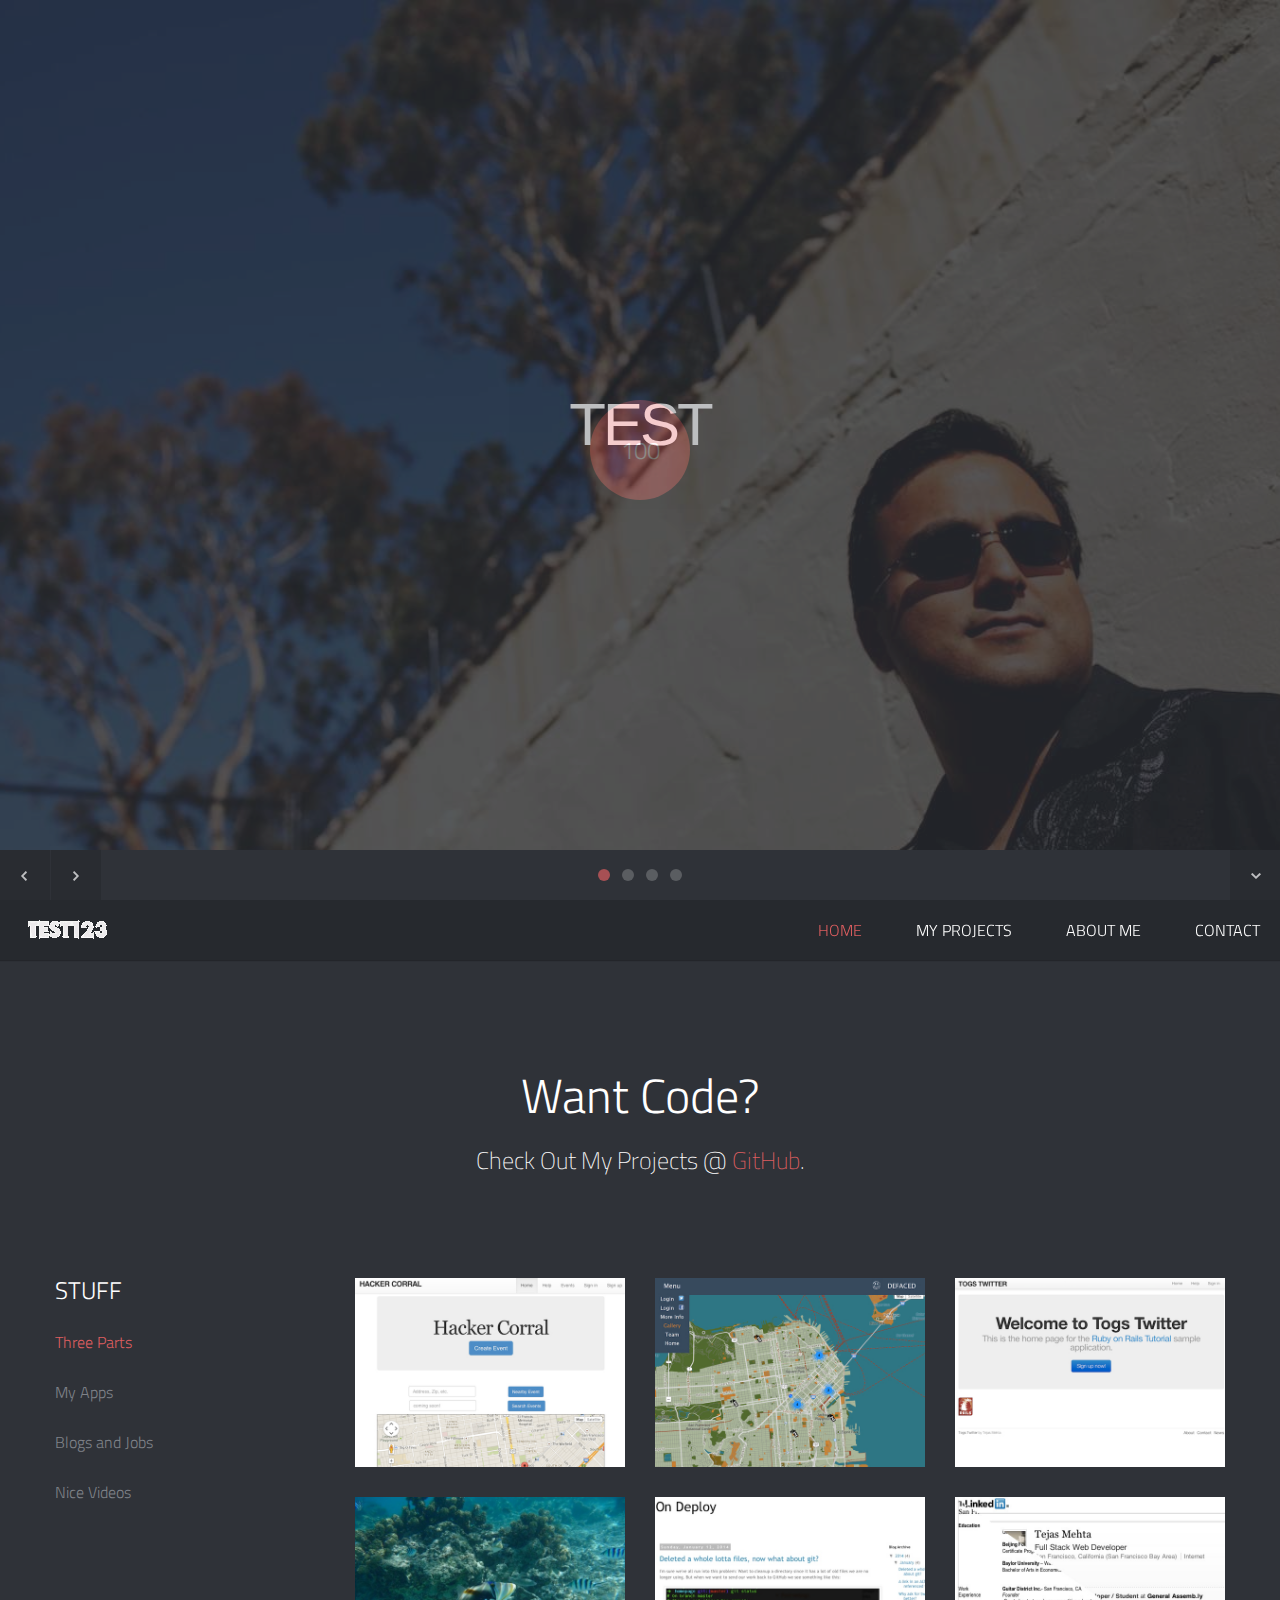
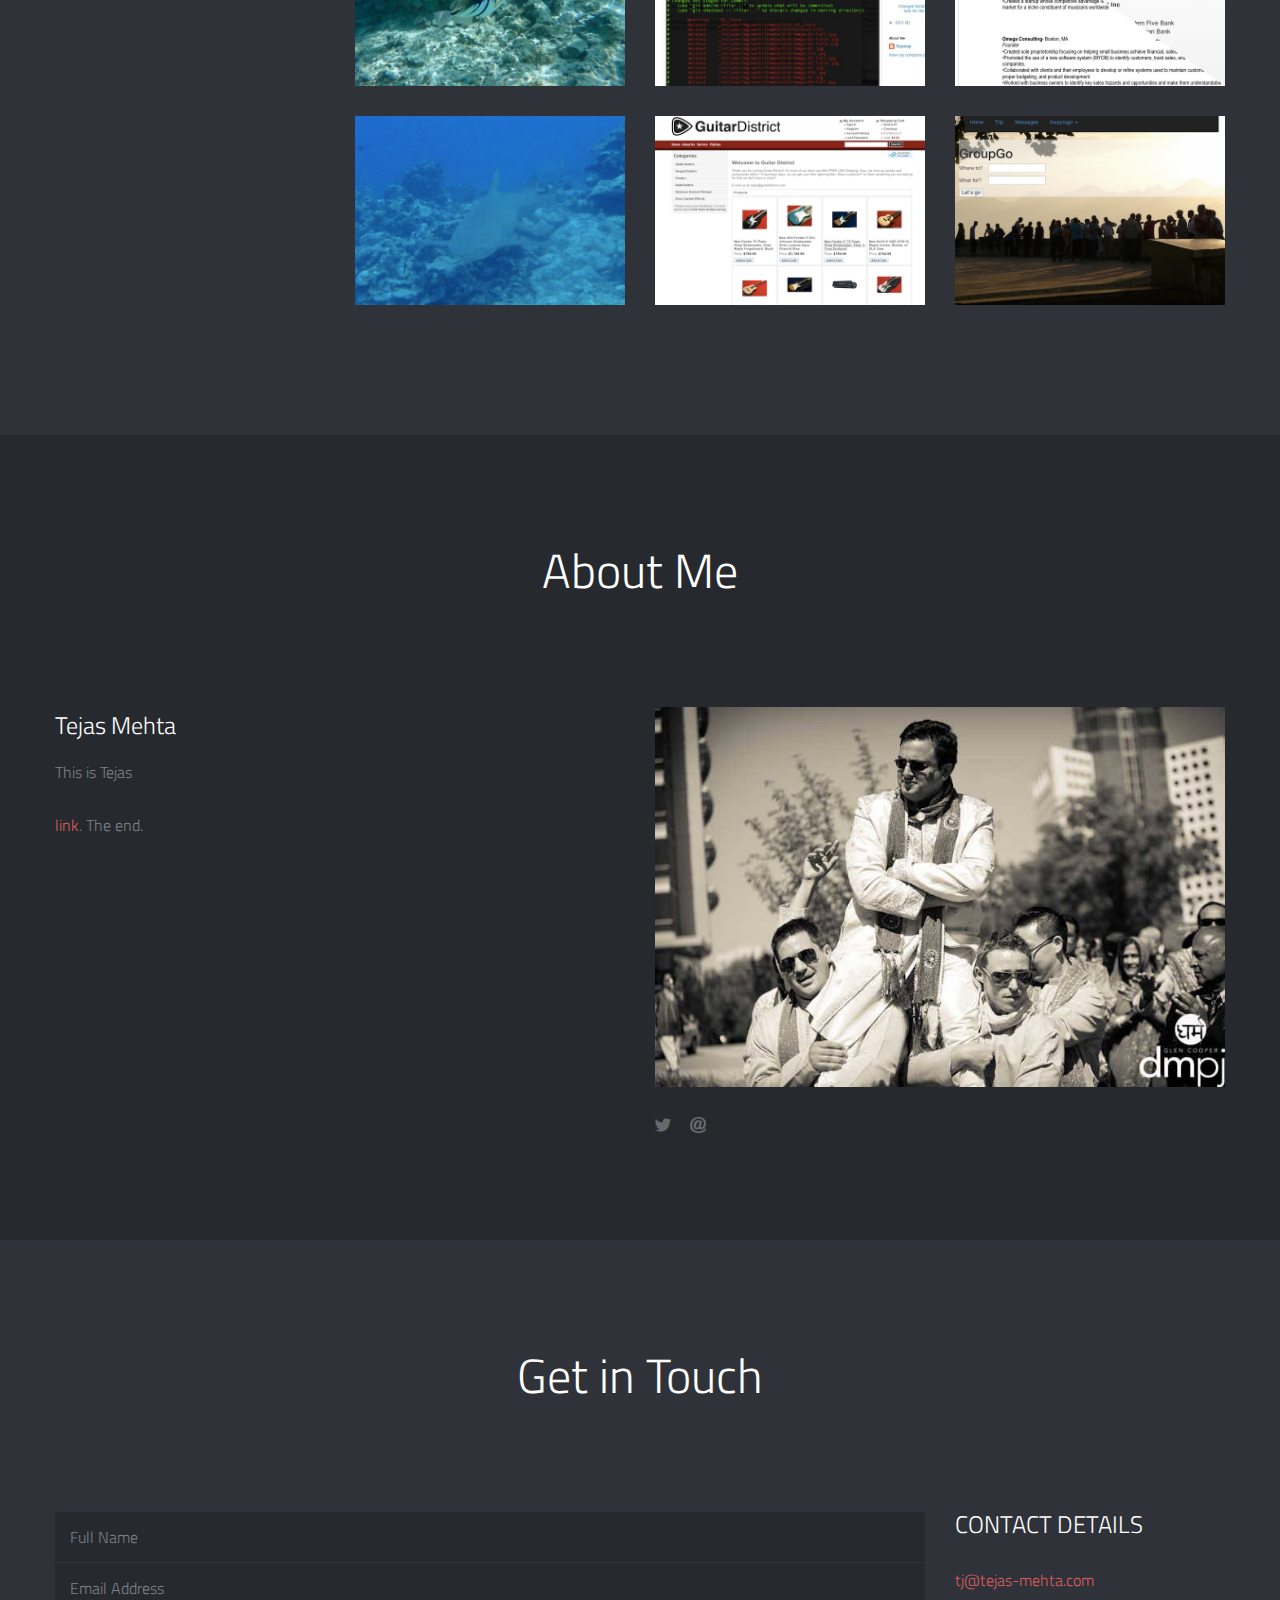
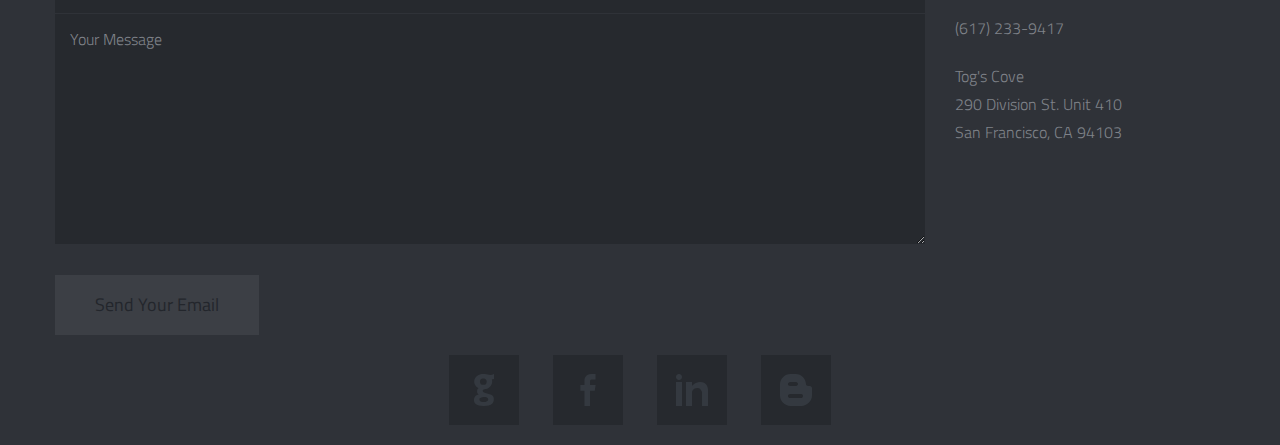
==== commit 6e332abc: "getting closer" ====
--- a/index.html
+++ b/index.html
@@ -167,9 +167,10 @@
                         
 							<!-- Item Project and Filter Name -->
                         	<li class="item-thumbs span3 design">
+
                             	<!-- Fancybox - Gallery Enabled - Title - Full Image -->
                             	<a class="hover-wrap fancybox" data-fancybox-group="gallery" title="Hacker Corral" href="_include/img/work/full/image-01-full.jpg">
-                                	<span class="overlay-img"></span>
+                                	<span class="overlay-img">Hacker Corral</span>
                                     <span class="overlay-img-thumb font-icon-plus"></span>
                                 </a>
                                 <!-- Thumb Image and Description -->
@@ -184,7 +185,7 @@
                         	<li class="item-thumbs span3 design">
                             	<!-- Fancybox - Gallery Enabled - Title - Full Image -->
                             	<a class="hover-wrap fancybox" data-fancybox-group="gallery" title="Defaced" href="_include/img/work/full/image-02-full.jpg">
-                                	<span class="overlay-img"></span>
+                                	<span class="overlay-img">Defaced</span>
                                     <span class="overlay-img-thumb font-icon-plus"></span>
                                 </a>
                                 <!-- Thumb Image and Description -->
@@ -200,7 +201,7 @@
                             <li class="item-thumbs span3 design">
                                 <!-- Fancybox - Gallery Enabled - Title - Full Image -->
                                 <a class="hover-wrap fancybox" data-fancybox-group="gallery" title="Togs Twitter" href="_include/img/work/full/image-03-full.jpg">
-                                    <span class="overlay-img"></span>
+                                    <span class="overlay-img">Tog's Twitter</span>
                                     <span class="overlay-img-thumb font-icon-plus"></span>
                                 </a>
                                 <!-- Thumb Image and Description -->
@@ -229,7 +230,7 @@
                         	<li class="item-thumbs span3 photography">
                             	<!-- Fancybox - Gallery Enabled - Title - Full Image -->
                             	<a class="hover-wrap fancybox" data-fancybox-group="gallery" title="Tog's Blog" href="_include/img/work/full/image-04-full.jpg">
-                                	<span class="overlay-img"></span>
+                                	<span class="overlay-img">Tog's Blog</span>
                                     <span class="overlay-img-thumb font-icon-plus"></span>
                                 </a>
                                 <!-- Thumb Image and Description -->
@@ -241,7 +242,7 @@
                         	<li class="item-thumbs span3 photography">
                             	<!-- Fancybox - Gallery Enabled - Title - Full Image -->
                             	<a class="hover-wrap fancybox" data-fancybox-group="gallery" title="Clouds" href="_include/img/work/full/image-05-full.jpg">
-                                	<span class="overlay-img"></span>
+                                	<span class="overlay-img">LinkedIn & Resume</span>
                                     <span class="overlay-img-thumb font-icon-plus"></span>
                                 </a>
                                 <!-- Thumb Image and Description -->
@@ -252,7 +253,7 @@
 							<!-- Item Project and Filter Name -->
                         	<li class="item-thumbs span3 video">
                             	<!-- Fancybox Media - Gallery Enabled - Title - Link to Video -->
-                            	<a class="hover-wrap fancybox-media" data-fancybox-group="video" title="Video Content From Vimeo" href="http://vimeo.com/50834315">
+                            	<a class="hover-wrap fancybox-media" data-fancybox-group="video" title="Scuba Diving" href="www.youtube.com/embed/JZesUwTC__k">
                                 	<span class="overlay-img"></span>
                                     <span class="overlay-img-thumb font-icon-plus"></span>
                                 </a>
@@ -265,7 +266,7 @@
                         	<li class="item-thumbs span3 design">
                             	<!-- Fancybox - Gallery Enabled - Title - Full Image -->
                             	<a class="hover-wrap fancybox" data-fancybox-group="gallery" title="Guitar District" href="_include/img/work/full/image-06-full.jpg">
-                                	<span class="overlay-img"></span>
+                                	<span class="overlay-img">Guitar District</span>
                                     <span class="overlay-img-thumb font-icon-plus"></span>
                                 </a>
                                 <!-- Thumb Image and Description -->
@@ -276,8 +277,8 @@
 							<!-- Item Project and Filter Name -->
                         	<li class="item-thumbs span3 design">
                             	<!-- Fancybox - Gallery Enabled - Title - Full Image -->
-                            	<a class="hover-wrap fancybox" data-fancybox-group="gallery" title="The Beach" href="_include/img/work/full/image-07-full.jpg">
-                                	<span class="overlay-img"></span>
+                            	<a class="hover-wrap fancybox" data-fancybox-group="gallery" title="Group Go" href="_include/img/work/full/image-07-full.jpg">
+                                	<span class="overlay-img">Group Go</span>
                                     <span class="overlay-img-thumb font-icon-plus"></span>
                                 </a>
                                 <!-- Thumb Image and Description -->
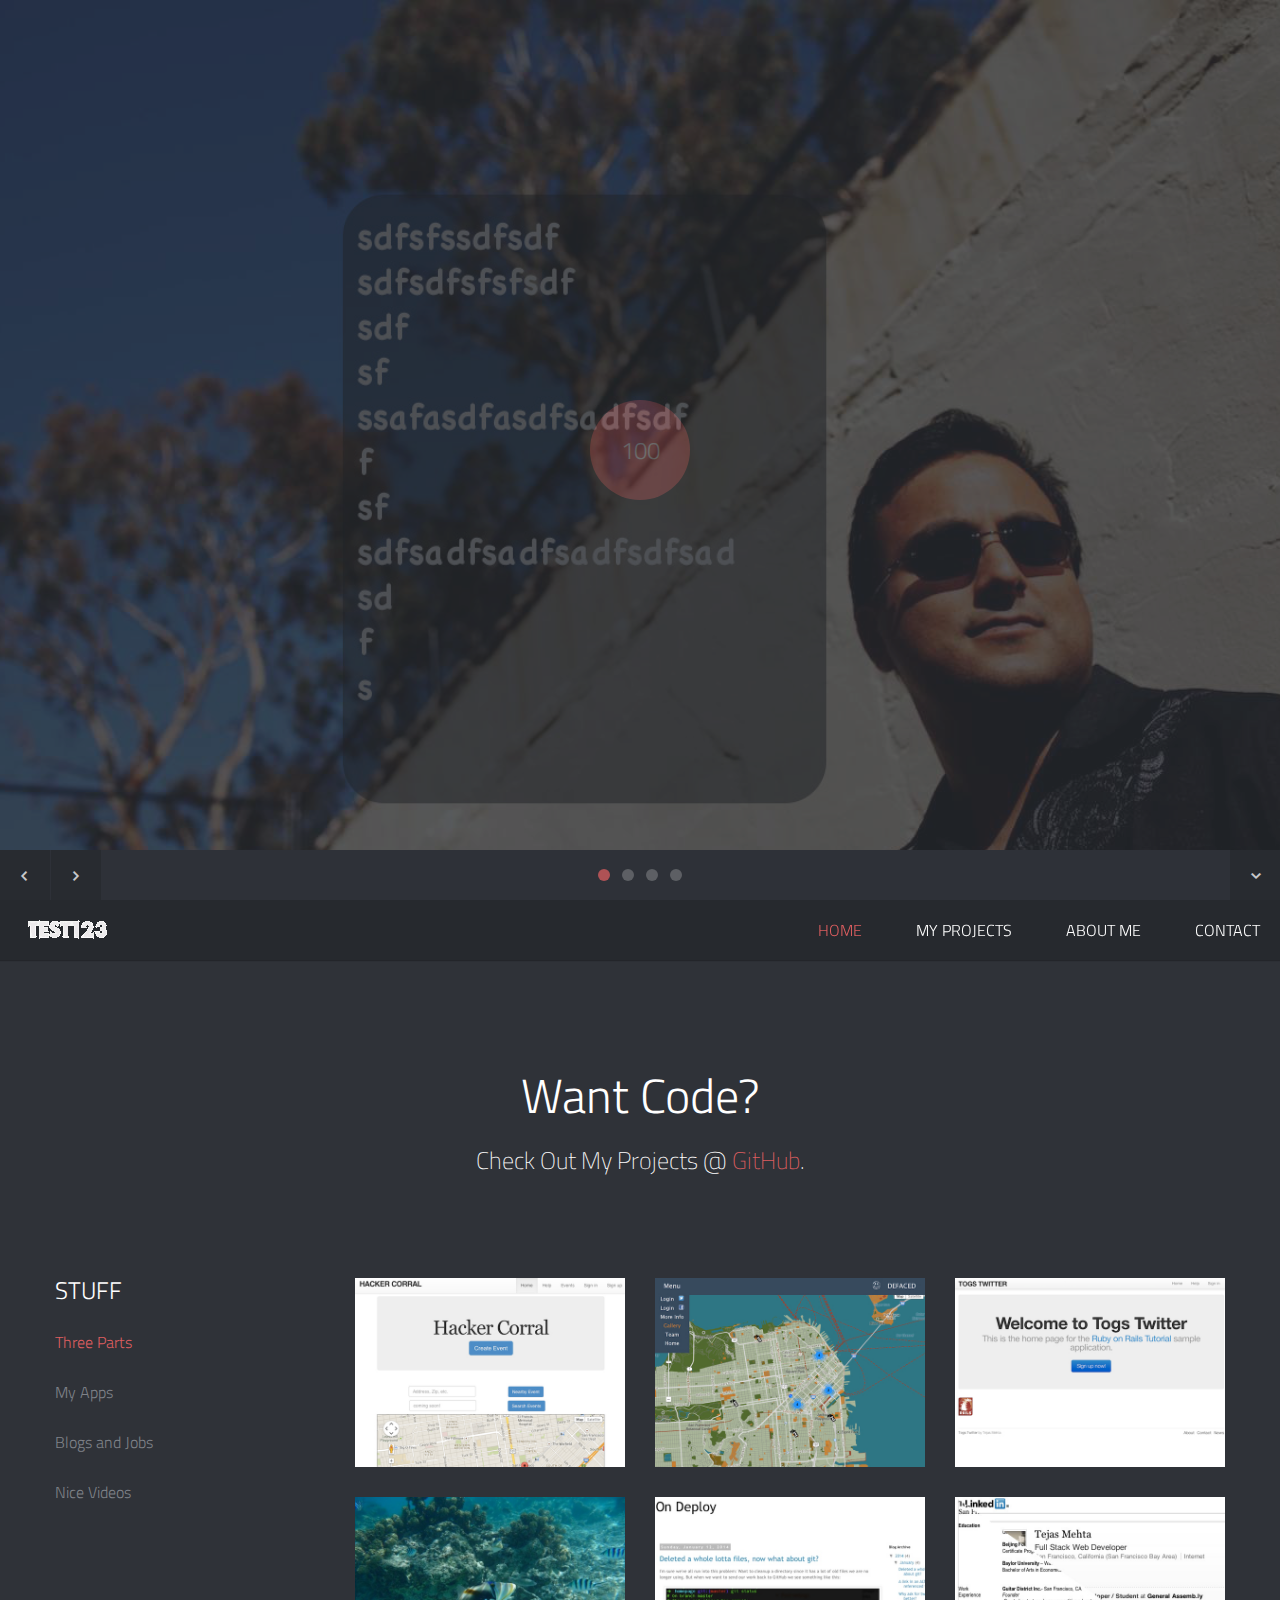
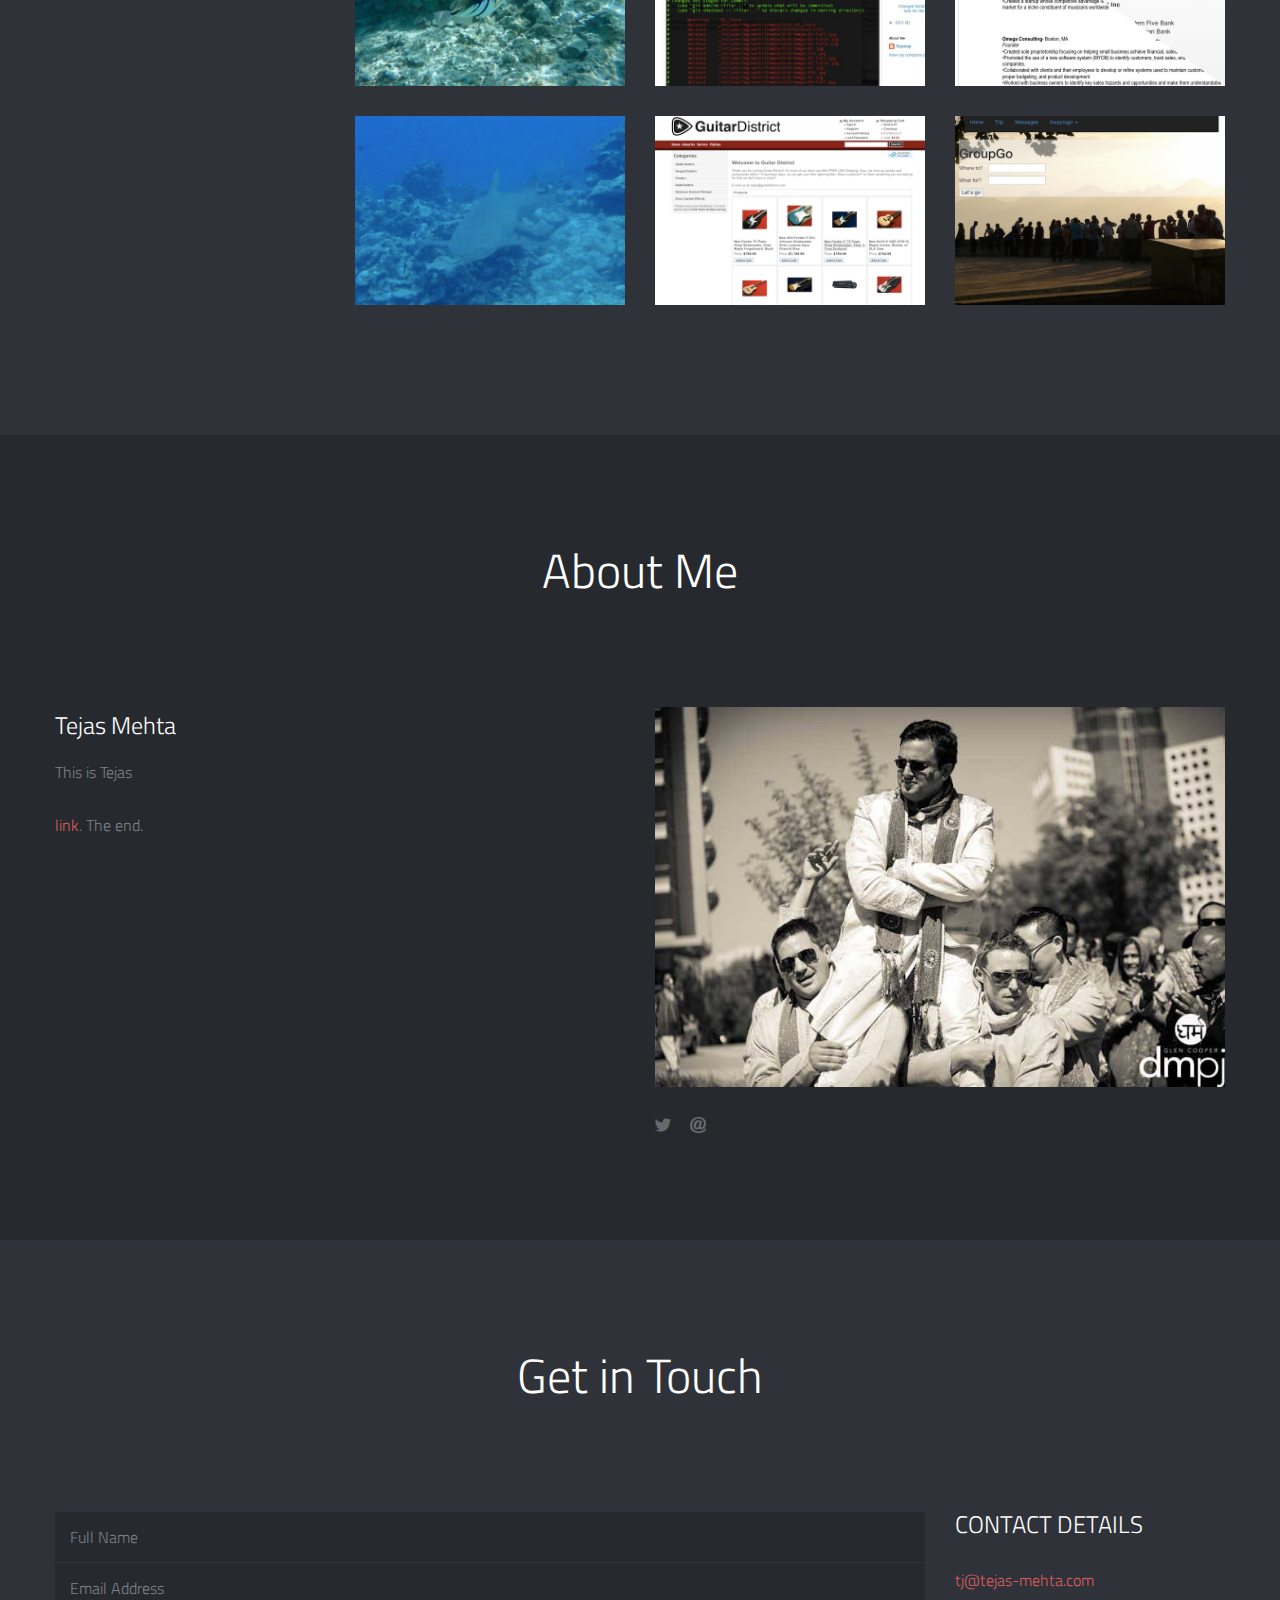
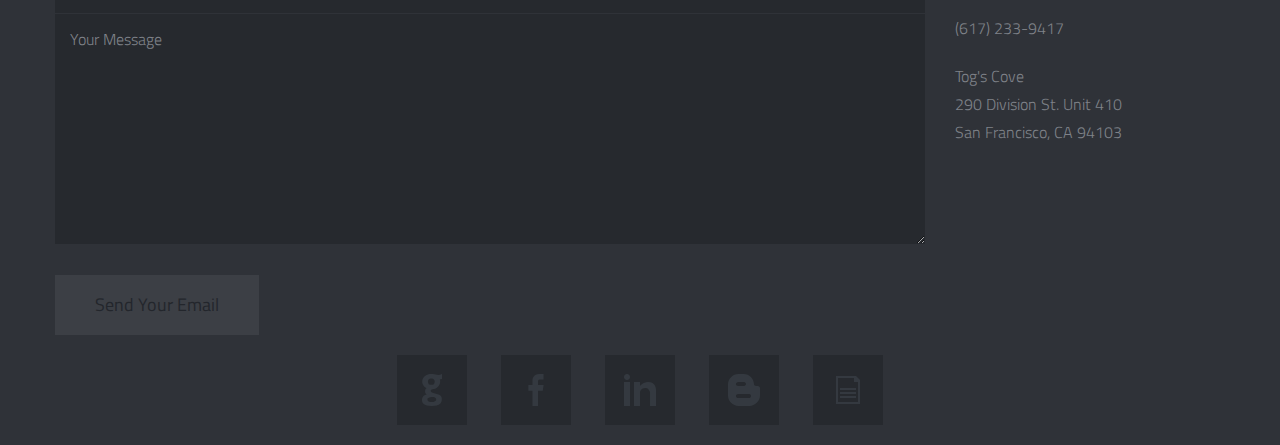
==== commit d7ce8d4c: "wait for it    more changes" ====
--- a/index.html
+++ b/index.html
@@ -130,7 +130,7 @@
 </header>
 <!-- End Header -->
 
-<!-- Our Work Section -->
+<!-- Work Section -->
 <div id="work" class="page">
 	<div class="container">
     	<!-- Title Page -->
@@ -234,7 +234,8 @@
                                     <span class="overlay-img-thumb font-icon-plus"></span>
                                 </a>
                                 <!-- Thumb Image and Description -->
-                                <img src="_include/img/work/thumbs/image-04.jpg" alt="Lorem ipsum dolor sit amet, consectetur adipiscing elit. Phasellus quis elementum odio. Curabitur pellentesque, dolor vel pharetra mollis.">
+                                <img src="_include/img/work/thumbs/image-04.jpg" alt="Every so often I have an Ah-ha moment... check out my blog and you can read about some of them.<p>
+                                                                                     <b><a href=http://ondeploy.blogspot.com>Read My Blog</a></b>">
                             </li>
                         	<!-- End Item Project -->
                             
@@ -293,7 +294,7 @@
         <!-- End Portfolio Projects -->
     </div>
 </div>
-<!-- End Our Work Section -->
+<!-- End Work Section -->
 
 <!-- About Section -->
 <div id="about" class="page-alternate">
@@ -303,7 +304,7 @@
             <div class="span12">
                 <div class="title-page">
                     <h2 class="title">About Me</h2>
-                    <!-- <h3 class="title-description">Learn About our Team &amp; Culture.</h3> -->
+                    
                 </div>
             </div>
         </div>
@@ -403,6 +404,7 @@
                                 <li><a href="https://www.facebook.com/tejas.mehta.52687" title="Follow Me on Facebook" target="_blank"><span class="font-icon-social-facebook"></span></a></li>
                                 <li><a href="http://www.linkedin.com/pub/tejas-mehta/49/58b/574" title="Follow Me on LinkedIn" target="_blank"><span class="font-icon-social-linkedin"></span></a></li>
                                 <li><a href="http://ondeploy.blogspot.com/" title="Follow Me on LinkedIn" target="_blank"><span class="font-icon-social-blogger"></span></a></li>
+                                <li><a href="_include/img/work/docs/tejasmehtaresume.pdf" title="My Resume" target="_blank"><span class="font-icon-file"></span></a></li>
                             </ul>
                         </nav>
                     </div>
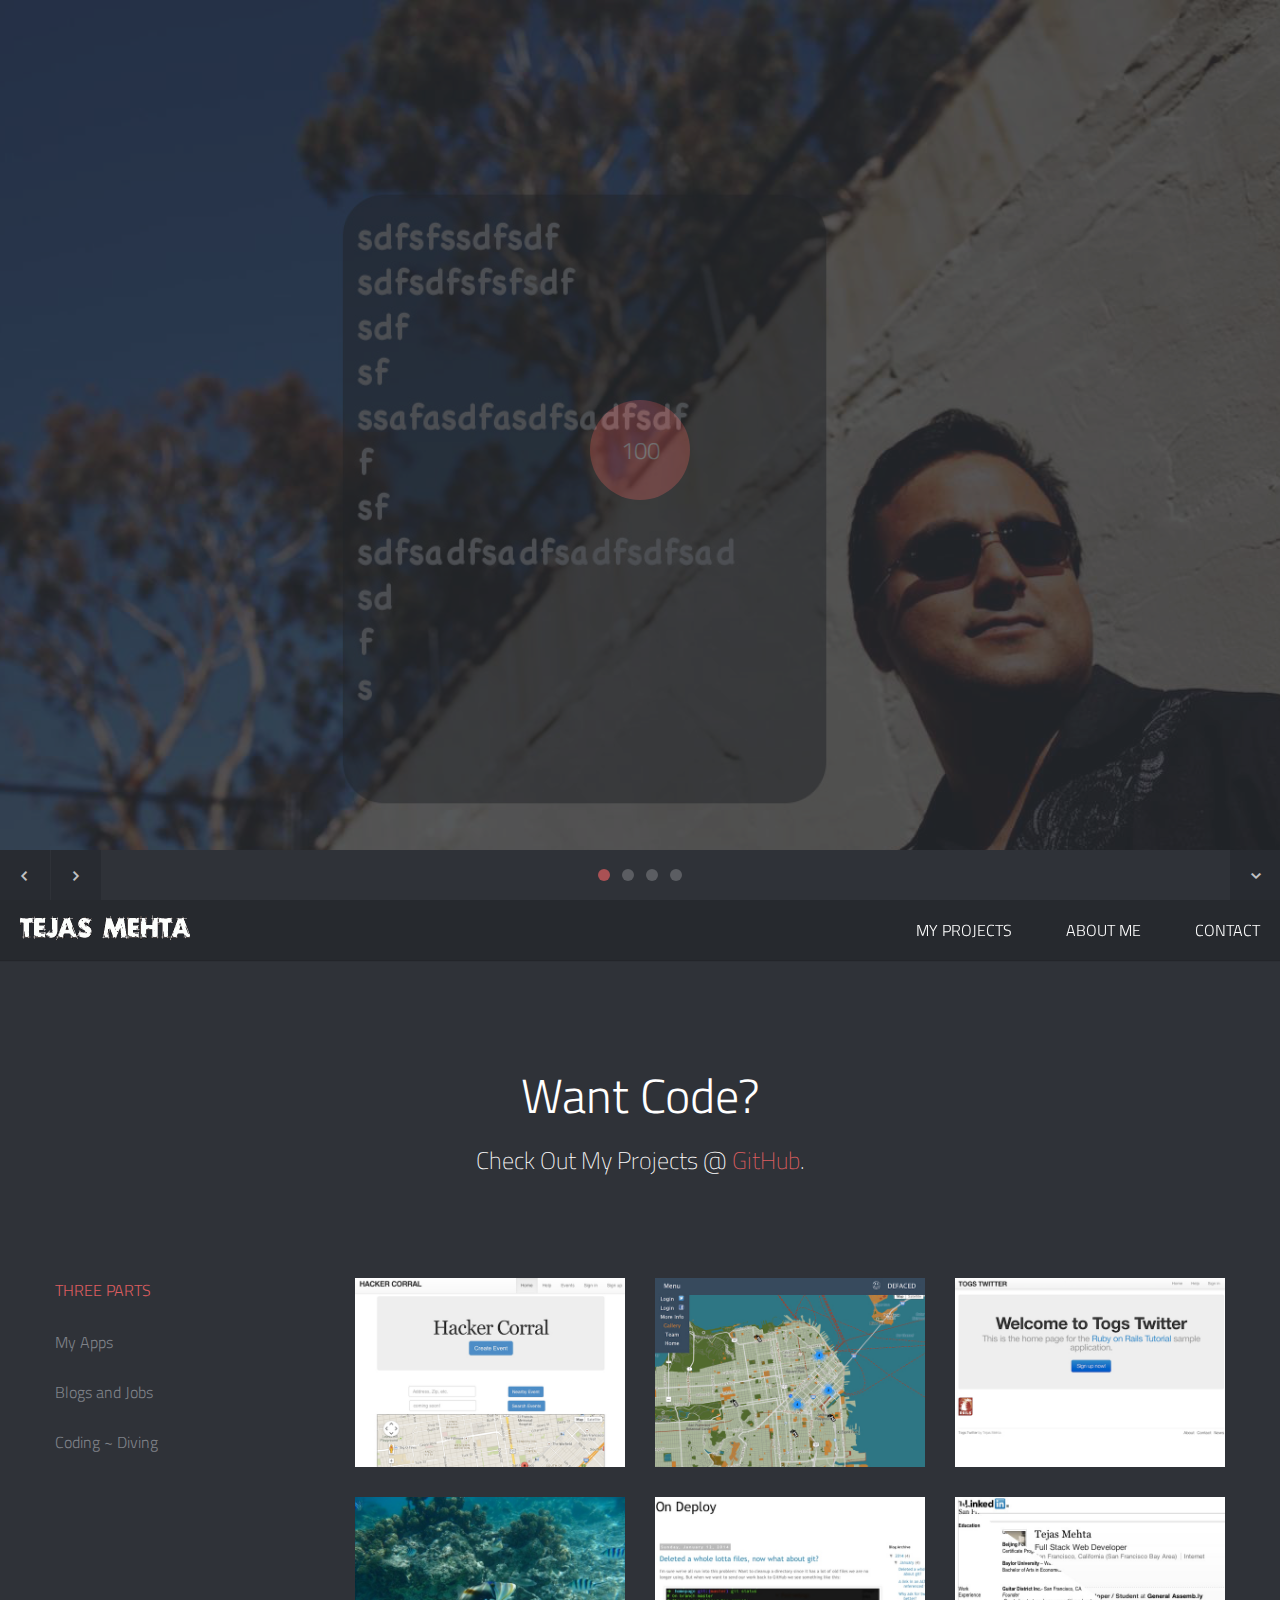
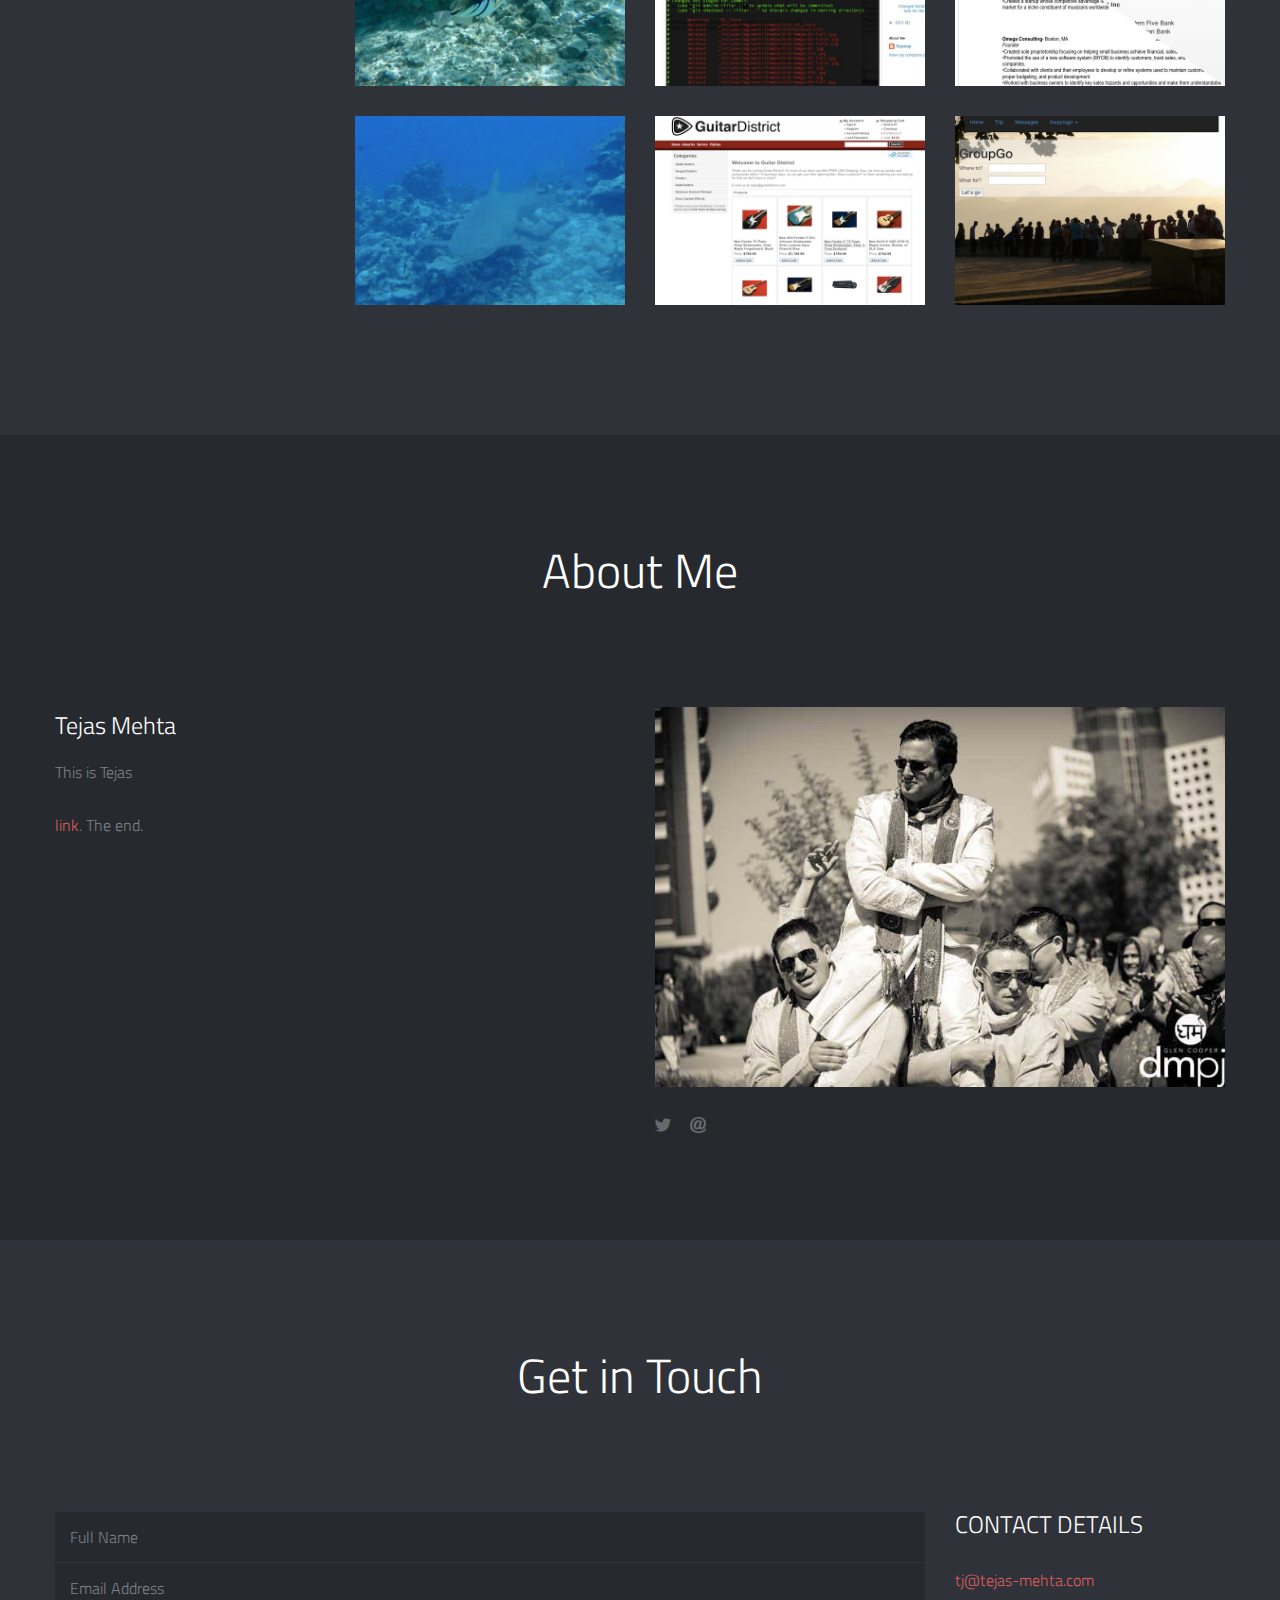
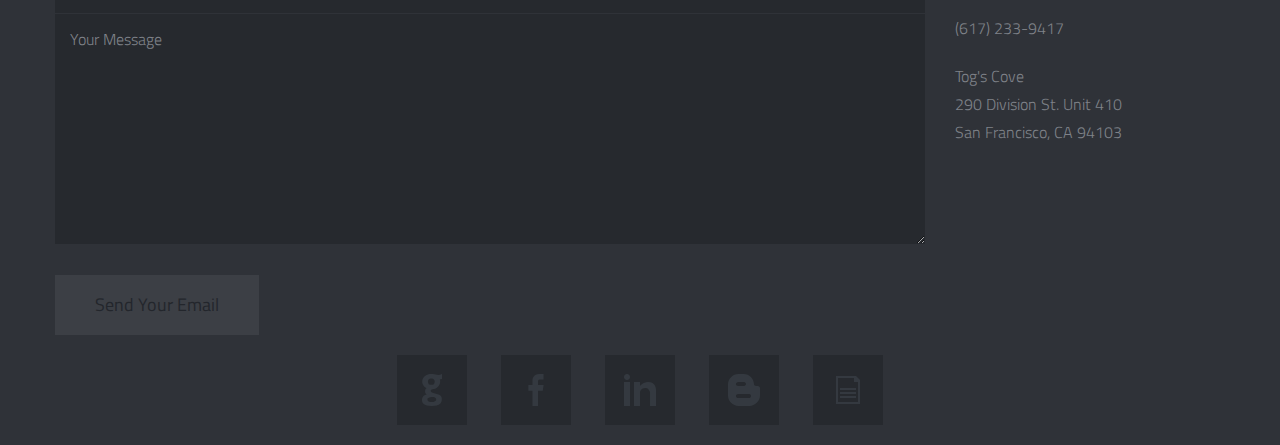
==== commit c3276797: "pics and whatnot" ====
--- a/index.html
+++ b/index.html
@@ -119,7 +119,6 @@
         
         <nav id="menu">
         	<ul id="menu-nav">
-            	<li class="current"><a href="#home-slider">Home</a></li>
                 <li><a href="#work">My Projects</a></li>
                 <li><a href="#about">About Me</a></li>
                 <li><a href="#contact">Contact</a></li>
@@ -150,11 +149,10 @@
             	<!-- Filter -->
                 <nav id="options" class="work-nav">
                     <ul id="filters" class="option-set" data-option-key="filter">
-                    	<li class="type-work">Stuff</li>
-                        <li><a href="#filter" data-option-value="*" class="selected">Three Parts</a></li>
+                        <li class="type-work"><a href="#filter" data-option-value="*" class="selected">Three Parts</a></li>
                         <li><a href="#filter" data-option-value=".design">My Apps</a></li>
                         <li><a href="#filter" data-option-value=".photography">Blogs and Jobs</a></li>
-                        <li><a href="#filter" data-option-value=".video">Nice Videos</a></li>
+                        <li><a href="#filter" data-option-value=".video">Coding ~ Diving</a></li>
                     </ul>
                 </nav>
                 <!-- End Filter -->
@@ -216,7 +214,7 @@
                         	<li class="item-thumbs span3 video">
                             	<!-- Fancybox Media - Gallery Enabled - Title - Link to Video -->
                             	<a class="hover-wrap fancybox-media" data-fancybox-group="video" title="<p>I love diving. What does it have to do with coding? Nothing.<p>
-                                                                                                        It only requires not being afraid of the unknown, work with a<p>
+                                                                                                        It only requires not being afraid of the unknown, working with a<p>
                                                                                                         buddy, learnig odd jargon, practice, patience, research... " href="www.youtube.com/embed/KN4ojfVgKAg" alt="testing to see if this works">
                                 	<span class="overlay-img"></span>
                                     <span class="overlay-img-thumb font-icon-plus"></span>
@@ -242,12 +240,16 @@
 							<!-- Item Project and Filter Name -->
                         	<li class="item-thumbs span3 photography">
                             	<!-- Fancybox - Gallery Enabled - Title - Full Image -->
-                            	<a class="hover-wrap fancybox" data-fancybox-group="gallery" title="Clouds" href="_include/img/work/full/image-05-full.jpg">
+                            	<a class="hover-wrap fancybox" data-fancybox-group="gallery" title="Linkedin & Resume" href="_include/img/work/full/image-05-full.jpg">
                                 	<span class="overlay-img">LinkedIn & Resume</span>
                                     <span class="overlay-img-thumb font-icon-plus"></span>
                                 </a>
                                 <!-- Thumb Image and Description -->
-                                <img src="_include/img/work/thumbs/image-05.jpg" alt="Lorem ipsum dolor sit amet, consectetur adipiscing elit. Phasellus quis elementum odio. Curabitur pellentesque, dolor vel pharetra mollis.">
+                                <img src="_include/img/work/thumbs/image-05.jpg" alt="I want to be part of a team that is as passionate about what they do, be it creating or fixing things, as they are to one another.
+                                                                                      I will bring to whatever team I join a deep and varied background- Coding, Entrepreneurship, Finance, Customer Serivce, Car Washing and the ability to cook the best Tandoori Chicken ever.<p>
+                                                                                      Peruse my Linkedin/Resume and lets chat.<p>
+                                                                                      <b><a href=http://www.linkedin.com/pub/tejas-mehta/49/58b/574>Linkedin</a></b><p>
+                                                                                      <b><a href=_include/img/work/docs/tejasmehtaresume.pdf>Resume</a></b>">
                             </li>
                         	<!-- End Item Project -->
                             
@@ -271,7 +273,7 @@
                                     <span class="overlay-img-thumb font-icon-plus"></span>
                                 </a>
                                 <!-- Thumb Image and Description -->
-                                <img src="_include/img/work/thumbs/image-06.jpg" alt="Guitar District Info Here. <p><a href=http://GUitarDistrict.com>Guitar District</a>">
+                                <img src="_include/img/work/thumbs/image-06.jpg" alt="Guitar District Info Here. <p><a href=http://GuitarDistrict.com>Guitar District</a>">
                             </li>
                         	<!-- End Item Project -->
                             
--- a/_include/css/main.css
+++ b/_include/css/main.css
@@ -494,7 +494,7 @@
 
 header #logo a {
 	background: url(../img/logo.png) no-repeat;
-	width: 96px;
+	width: 170px;
 	height: 30px;
 	text-indent: -9999px;
 	display: block;
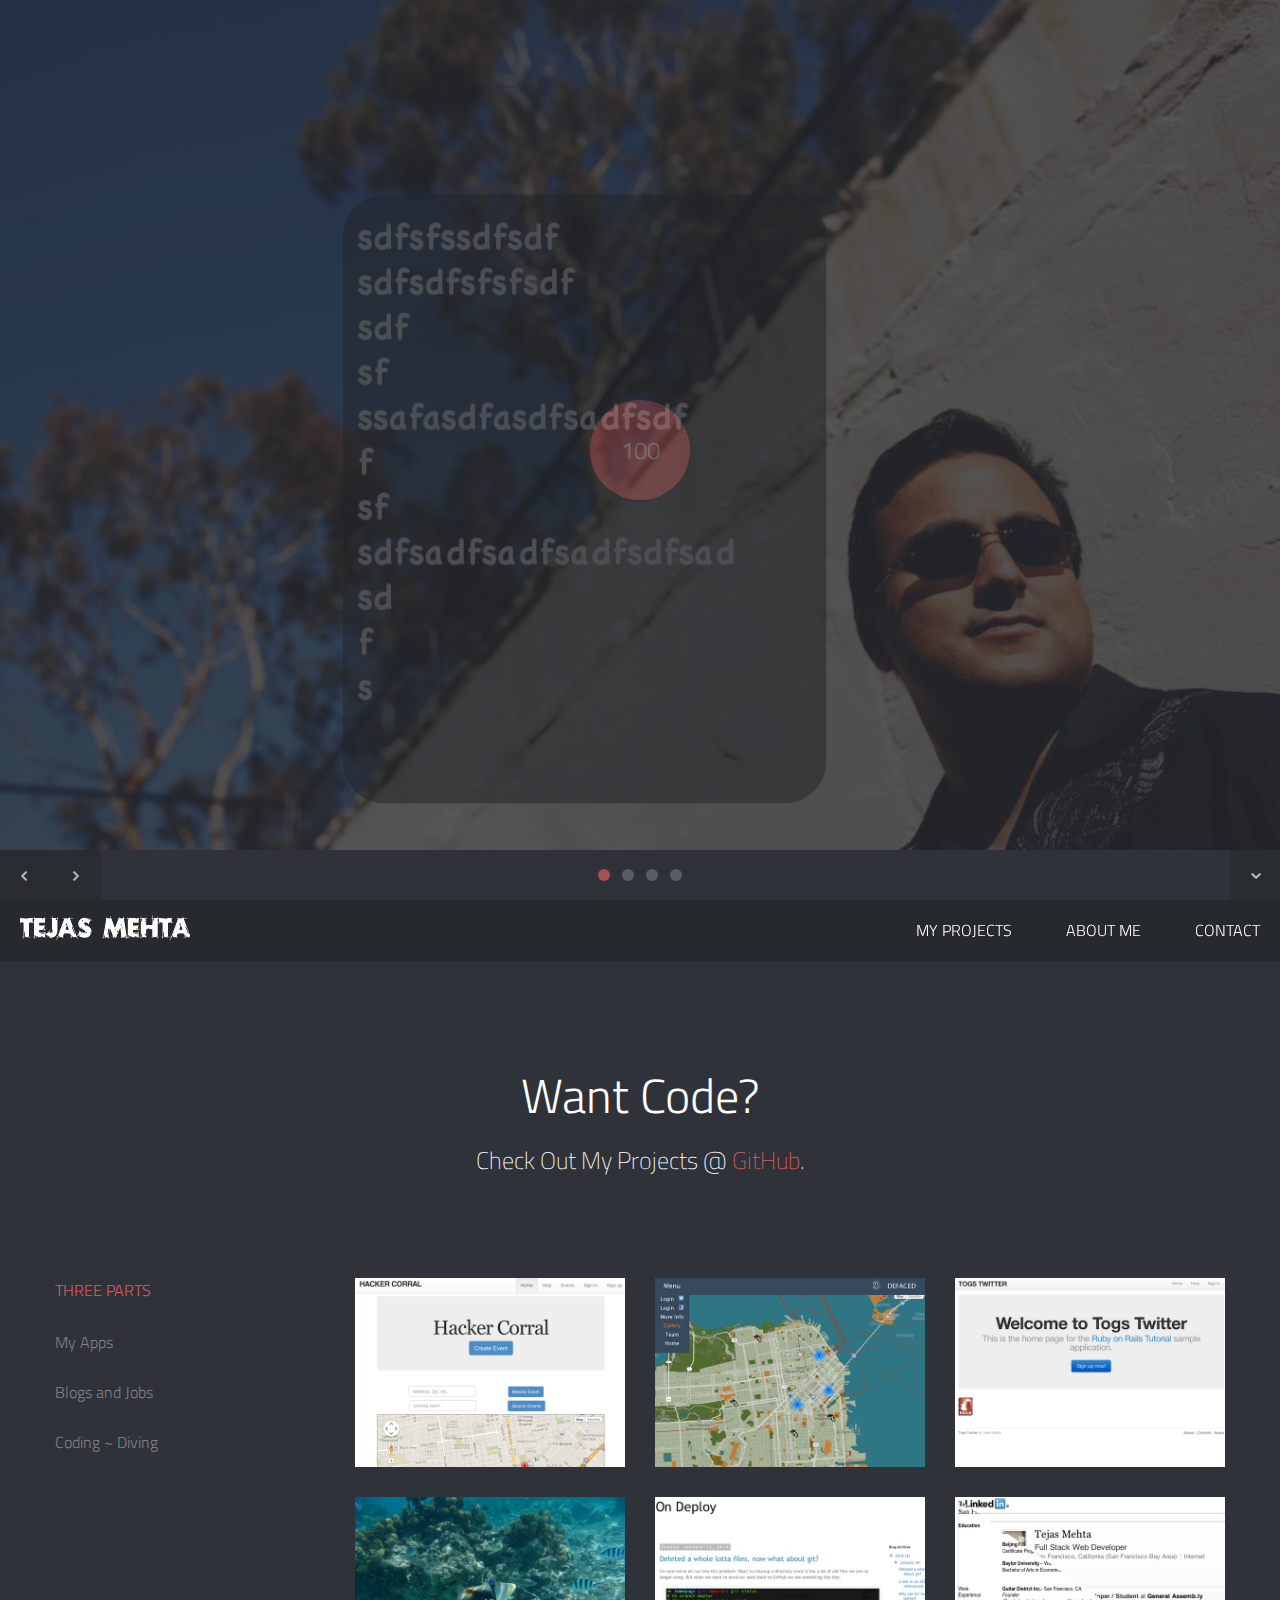
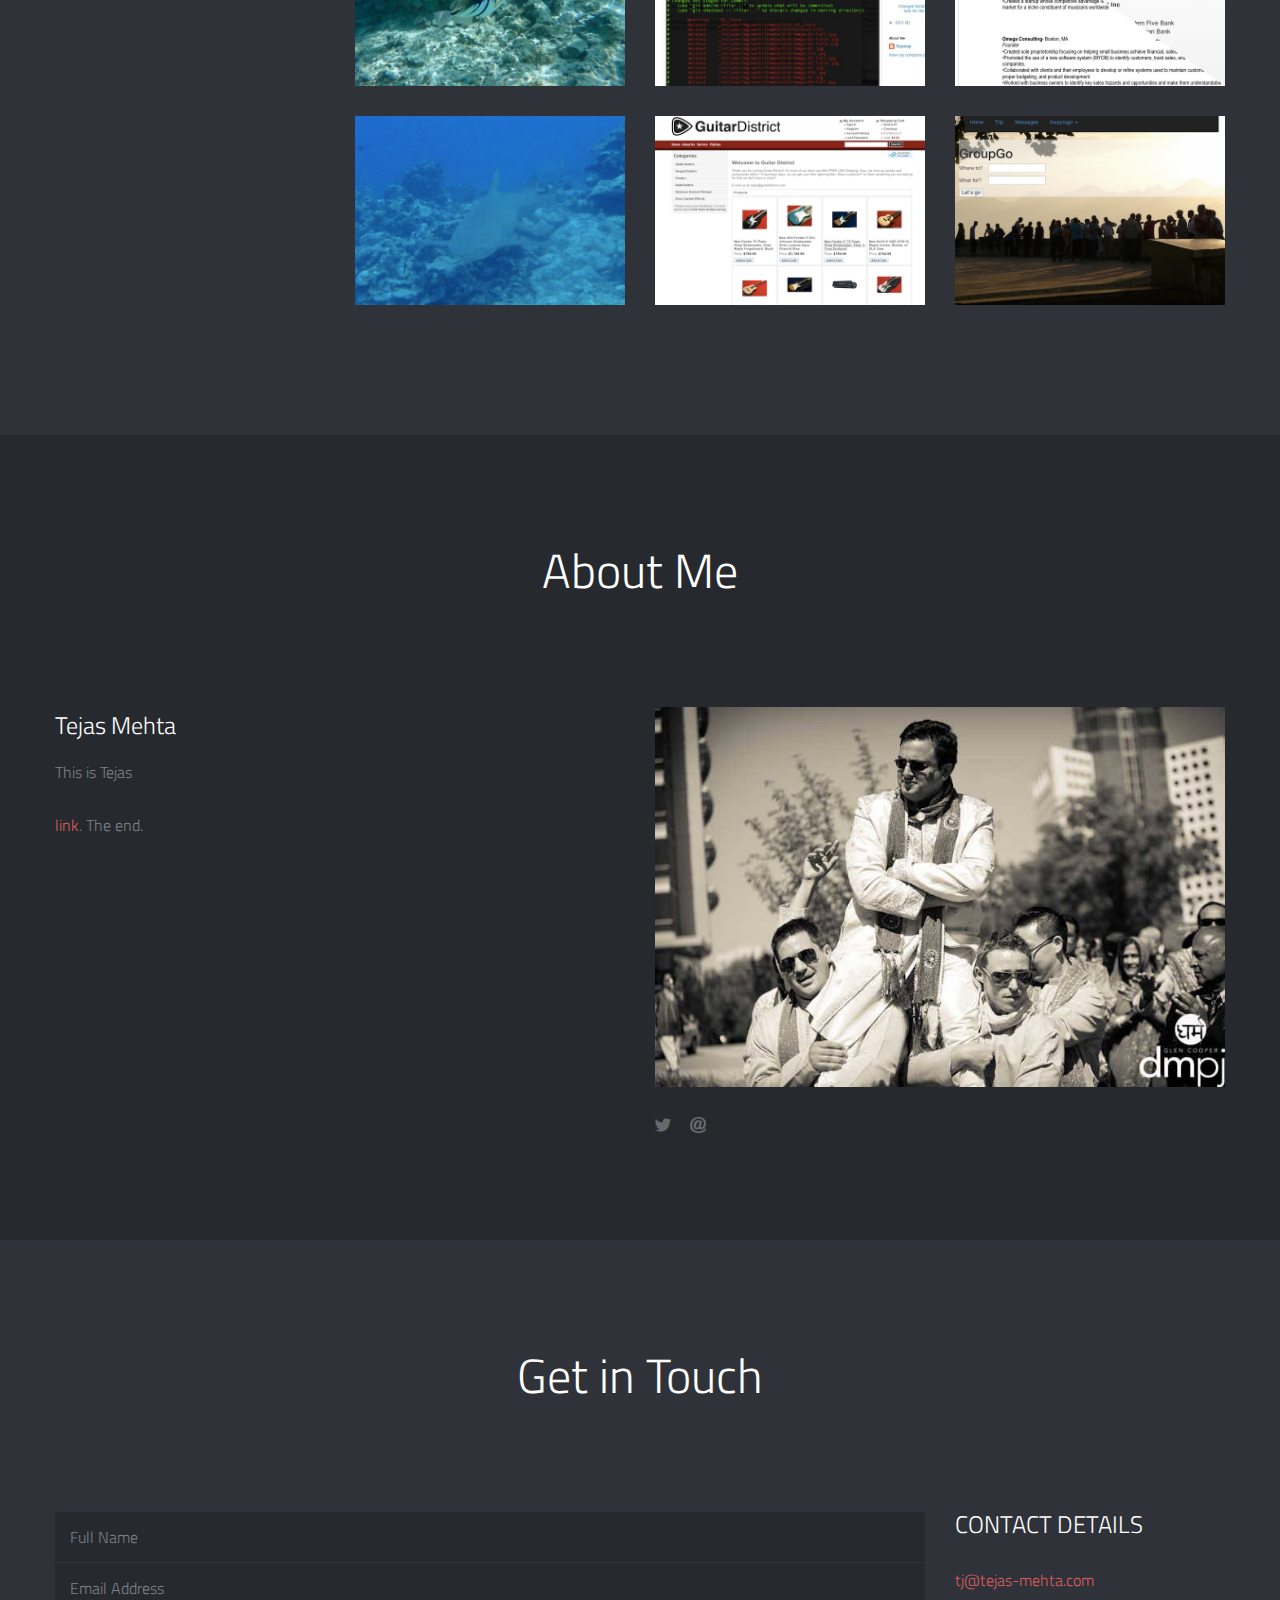
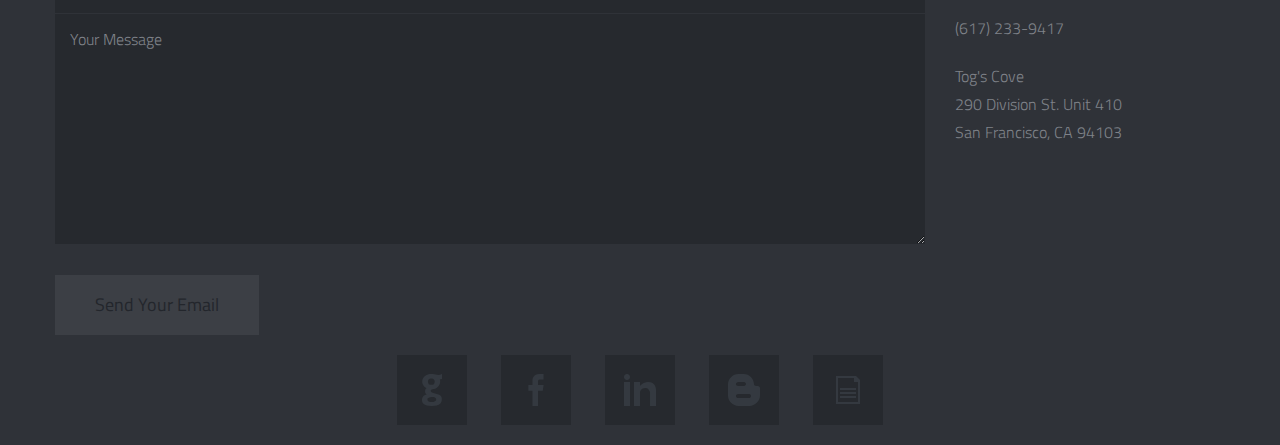
==== commit 61d2d44e: "TJHome" ====
--- a/index.html
+++ b/index.html
@@ -273,7 +273,9 @@
                                     <span class="overlay-img-thumb font-icon-plus"></span>
                                 </a>
                                 <!-- Thumb Image and Description -->
-                                <img src="_include/img/work/thumbs/image-06.jpg" alt="Guitar District Info Here. <p><a href=http://GuitarDistrict.com>Guitar District</a>">
+                                <img src="_include/img/work/thumbs/image-06.jpg" alt="Guitar District is a virtual storefront I created. Picking up bits (perhpas bytes) of coding along the way from
+                                                                                      coder friends or Stack Overflow, a well managed site was born with over 10,000 customers along the way.
+                                                                                      <p><a href=http://GuitarDistrict.com>Guitar District</a>">
                             </li>
                         	<!-- End Item Project -->
                             
@@ -285,7 +287,9 @@
                                     <span class="overlay-img-thumb font-icon-plus"></span>
                                 </a>
                                 <!-- Thumb Image and Description -->
-                                <img src="_include/img/work/thumbs/image-07.jpg" alt="Lorem ipsum dolor sit amet, consectetur adipiscing elit. Phasellus quis elementum odio. Curabitur pellentesque, dolor vel pharetra mollis.">
+                                <img src="_include/img/work/thumbs/image-07.jpg" alt="Be kind- This was my first Rails App and when free time presents itself it'll be great. GroupGo was created to 
+                                                                                      allow a group of fellow travellers to have one central place where they can organize and communicate in regards 
+                                                                                      to a trip.">
                             </li>
                         	<!-- End Item Project -->
                         </ul>
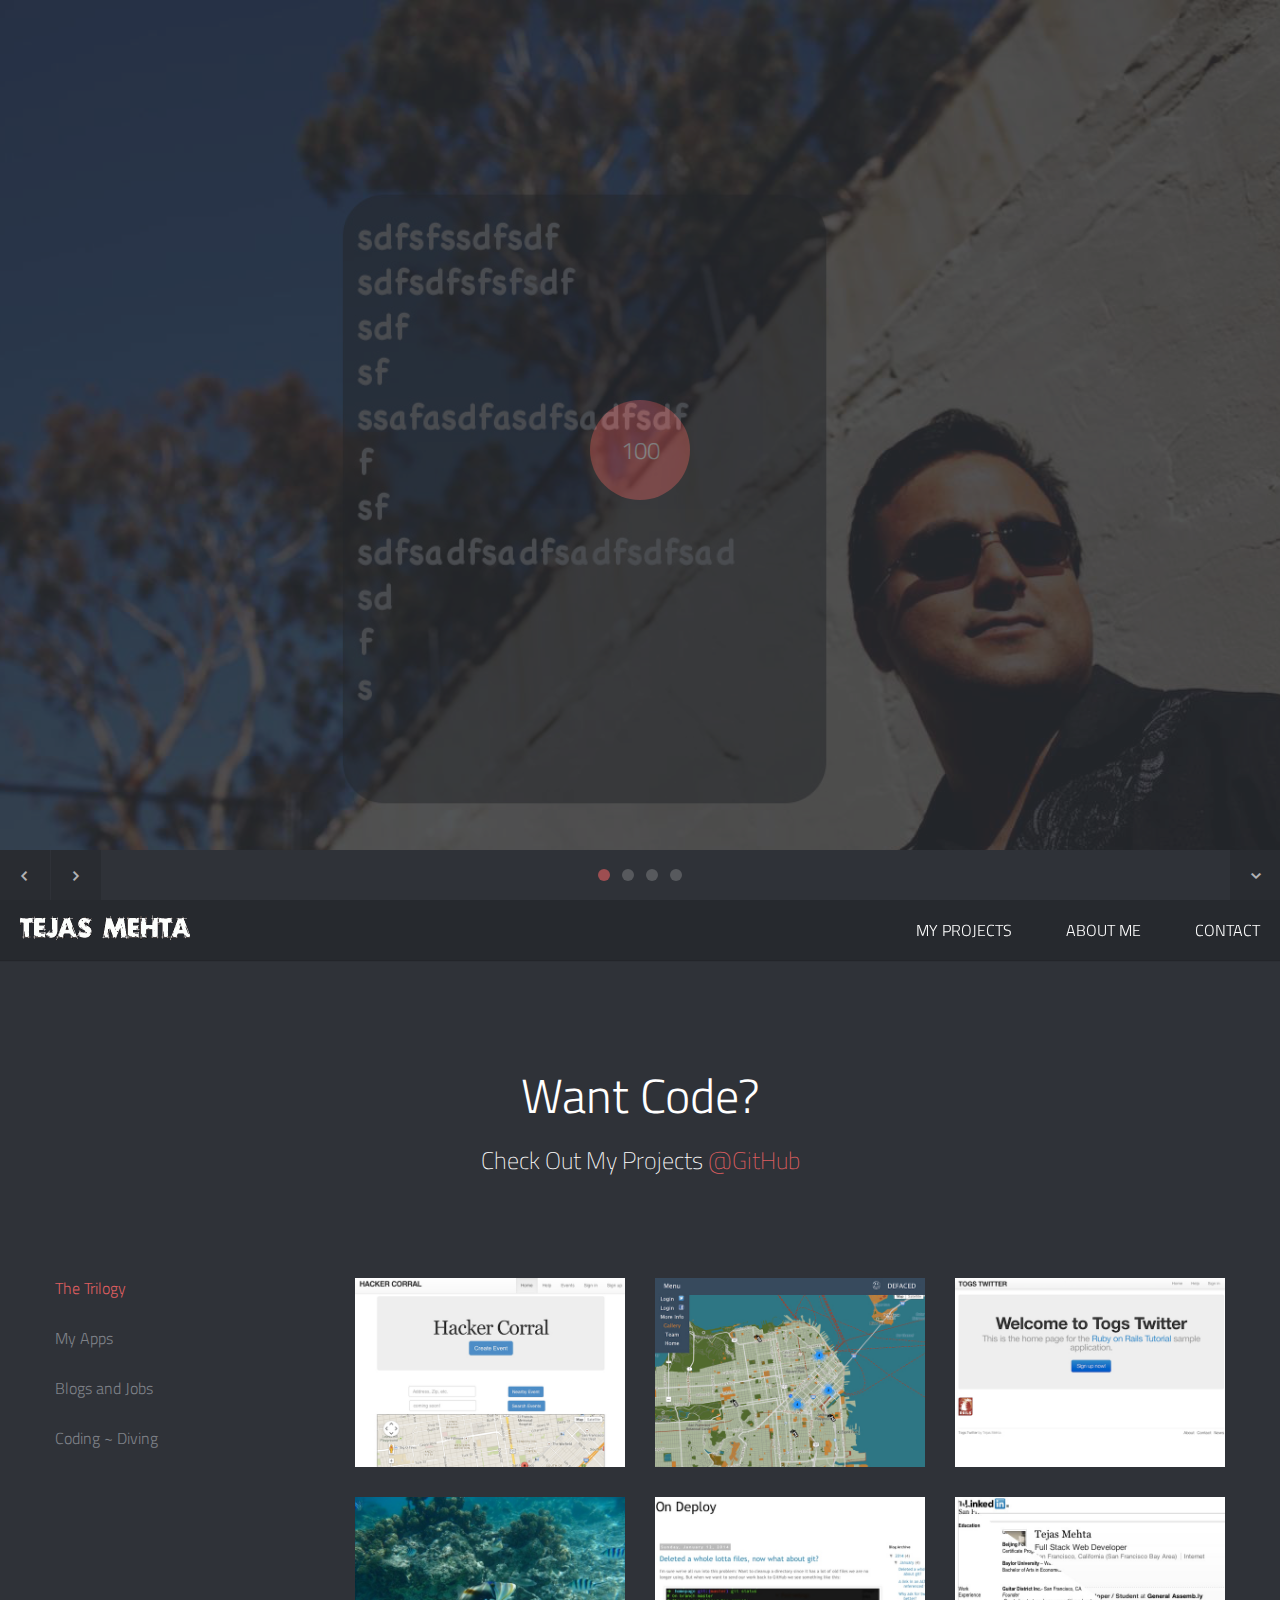
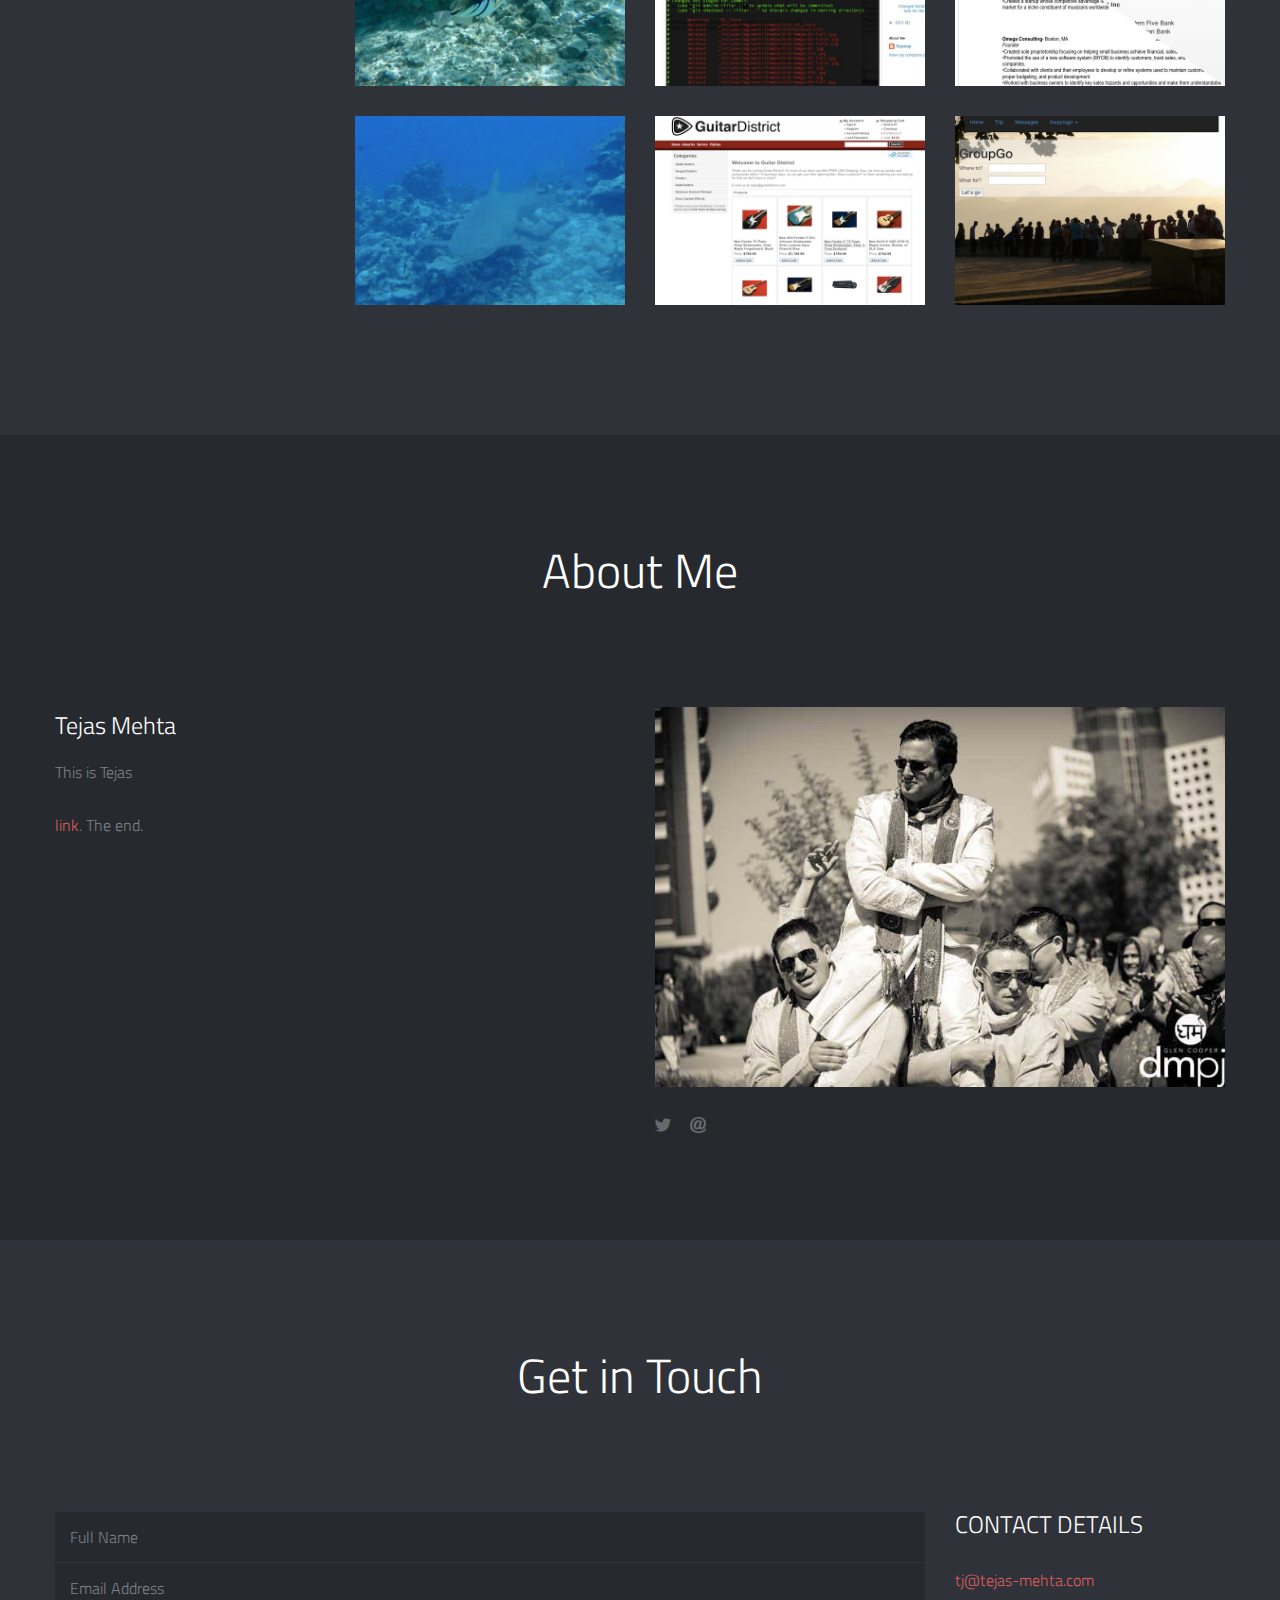
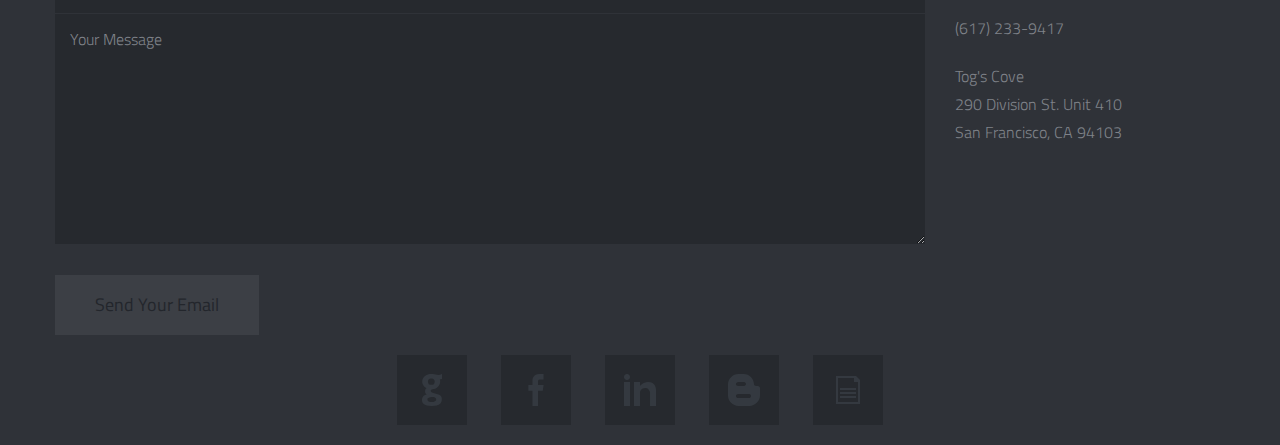
==== commit 258f4fa9: "updates to tablet version" ====
--- a/index.html
+++ b/index.html
@@ -137,7 +137,7 @@
             <div class="span12">
                 <div class="title-page">
                     <h2 class="title">Want Code?</h2>
-                    <h3 class="title-description">Check Out My Projects @ <a href="https://github.com/tmehta2442">GitHub</a>.</h3>
+                    <h3 class="title-description">Check Out My Projects <a href="https://github.com/tmehta2442">@GitHub</a></h3>
                 </div>
             </div>
         </div>
@@ -149,7 +149,7 @@
             	<!-- Filter -->
                 <nav id="options" class="work-nav">
                     <ul id="filters" class="option-set" data-option-key="filter">
-                        <li class="type-work"><a href="#filter" data-option-value="*" class="selected">Three Parts</a></li>
+                        <h3><li><a href="#filter" data-option-value="*" class="selected">The Trilogy</a></li></h3>
                         <li><a href="#filter" data-option-value=".design">My Apps</a></li>
                         <li><a href="#filter" data-option-value=".photography">Blogs and Jobs</a></li>
                         <li><a href="#filter" data-option-value=".video">Coding ~ Diving</a></li>
@@ -168,7 +168,7 @@
 
                             	<!-- Fancybox - Gallery Enabled - Title - Full Image -->
                             	<a class="hover-wrap fancybox" data-fancybox-group="gallery" title="Hacker Corral" href="_include/img/work/full/image-01-full.jpg">
-                                	<span class="overlay-img">Hacker Corral</span>
+                                	<span class="overlay-img"></span>
                                     <span class="overlay-img-thumb font-icon-plus"></span>
                                 </a>
                                 <!-- Thumb Image and Description -->
@@ -182,13 +182,13 @@
 							<!-- Item Project and Filter Name -->
                         	<li class="item-thumbs span3 design">
                             	<!-- Fancybox - Gallery Enabled - Title - Full Image -->
-                            	<a class="hover-wrap fancybox" data-fancybox-group="gallery" title="Defaced" href="_include/img/work/full/image-02-full.jpg">
+                            	<a class="hover-wrap fancybox" data-fancybox-group="gallery" title="" href="_include/img/work/full/image-02-full.jpg">
                                 	<span class="overlay-img">Defaced</span>
                                     <span class="overlay-img-thumb font-icon-plus"></span>
                                 </a>
                                 <!-- Thumb Image and Description -->
-                                <img src="_include/img/work/thumbs/image-02.jpg" alt="When out and about do you see some great street art that you would like to share with the world? Go to Defaced, take a pic and let us all see it.
-                                                                                      This was a group project with the rock solid Bryan, awesome Kristine and ever helpful Marco.<p>
+                                <img src="_include/img/work/thumbs/image-02.jpg" alt="When out and about do you see some great street art? Go to Defaced, take a pic and let us all see it.
+                                                                                      A group project with rock solid Bryan, awesome Kristine and ever helpful Marco.<p>
                                                                                       <b>Some Features:</b> Pair/Group Programming, OmniAuth Facebook/Twitter, Google Maps API, Amazon AWS, Custom Voting<p>
                                                                                       <b><a href=http://defaced.herokuapp.com>Check it out</a></b><p>
                                                                                       <a href=https://github.com/tmehta2442/PotholePatrol>See the code</a><p>">
@@ -233,7 +233,7 @@
                                 </a>
                                 <!-- Thumb Image and Description -->
                                 <img src="_include/img/work/thumbs/image-04.jpg" alt="Every so often I have an Ah-ha moment... check out my blog and you can read about some of them.<p>
-                                                                                     <b><a href=http://ondeploy.blogspot.com>Read My Blog</a></b>">
+                                                                                     <a href=http://ondeploy.blogspot.com>Read My Blog</a>">
                             </li>
                         	<!-- End Item Project -->
                             
@@ -245,11 +245,11 @@
                                     <span class="overlay-img-thumb font-icon-plus"></span>
                                 </a>
                                 <!-- Thumb Image and Description -->
-                                <img src="_include/img/work/thumbs/image-05.jpg" alt="I want to be part of a team that is as passionate about what they do, be it creating or fixing things, as they are to one another.
-                                                                                      I will bring to whatever team I join a deep and varied background- Coding, Entrepreneurship, Finance, Customer Serivce, Car Washing and the ability to cook the best Tandoori Chicken ever.<p>
+                                <img src="_include/img/work/thumbs/image-05.jpg" alt="I want to be part of a team that is as passionate about what they do, as they are to one another.
+                                                                                      I'll bring to a team a deep and varied background- Coding, Entrepreneurship, Finance, Customer Serivce, Car Washing and the ability to cook the best Tandoori Chicken ever.<p>
                                                                                       Peruse my Linkedin/Resume and lets chat.<p>
-                                                                                      <b><a href=http://www.linkedin.com/pub/tejas-mehta/49/58b/574>Linkedin</a></b><p>
-                                                                                      <b><a href=_include/img/work/docs/tejasmehtaresume.pdf>Resume</a></b>">
+                                                                                      <a href=http://www.linkedin.com/pub/tejas-mehta/49/58b/574>Linkedin</a><p>
+                                                                                      <a href=_include/img/work/docs/tejasmehtaresume.pdf>Resume</a>">
                             </li>
                         	<!-- End Item Project -->
                             
@@ -287,9 +287,12 @@
                                     <span class="overlay-img-thumb font-icon-plus"></span>
                                 </a>
                                 <!-- Thumb Image and Description -->
-                                <img src="_include/img/work/thumbs/image-07.jpg" alt="Be kind- This was my first Rails App and when free time presents itself it'll be great. GroupGo was created to 
+                                <img src="_include/img/work/thumbs/image-07.jpg" alt="Be kind: This was my first Rails App and when free time presents itself it'll be great. GroupGo was created to 
                                                                                       allow a group of fellow travellers to have one central place where they can organize and communicate in regards 
-                                                                                      to a trip.">
+                                                                                      to a trip.<p>
+                                                                                      <b>Some Features:</b>Bootstrapping, Custom Login, Action Mailer, Unique URL generator, Message Board.<p>
+                                                                                      <b><a href=http://groupgo.herokuapp.com>Check it out</a></b><p>
+                                                                                      <a href=https://github.com/tmehta2442/GroupGo/tree/master/groupgob>See the code</a>">
                             </li>
                         	<!-- End Item Project -->
                         </ul>
--- a/_include/css/responsive.css
+++ b/_include/css/responsive.css
@@ -397,7 +397,7 @@
 		
 		header #logo a {
 			background-image: url(../img/logo_@2x.png);
-			background-size: 96px 30px;
+			background-size: 160px 30px;
 		}
 		
 		.menu-nav {
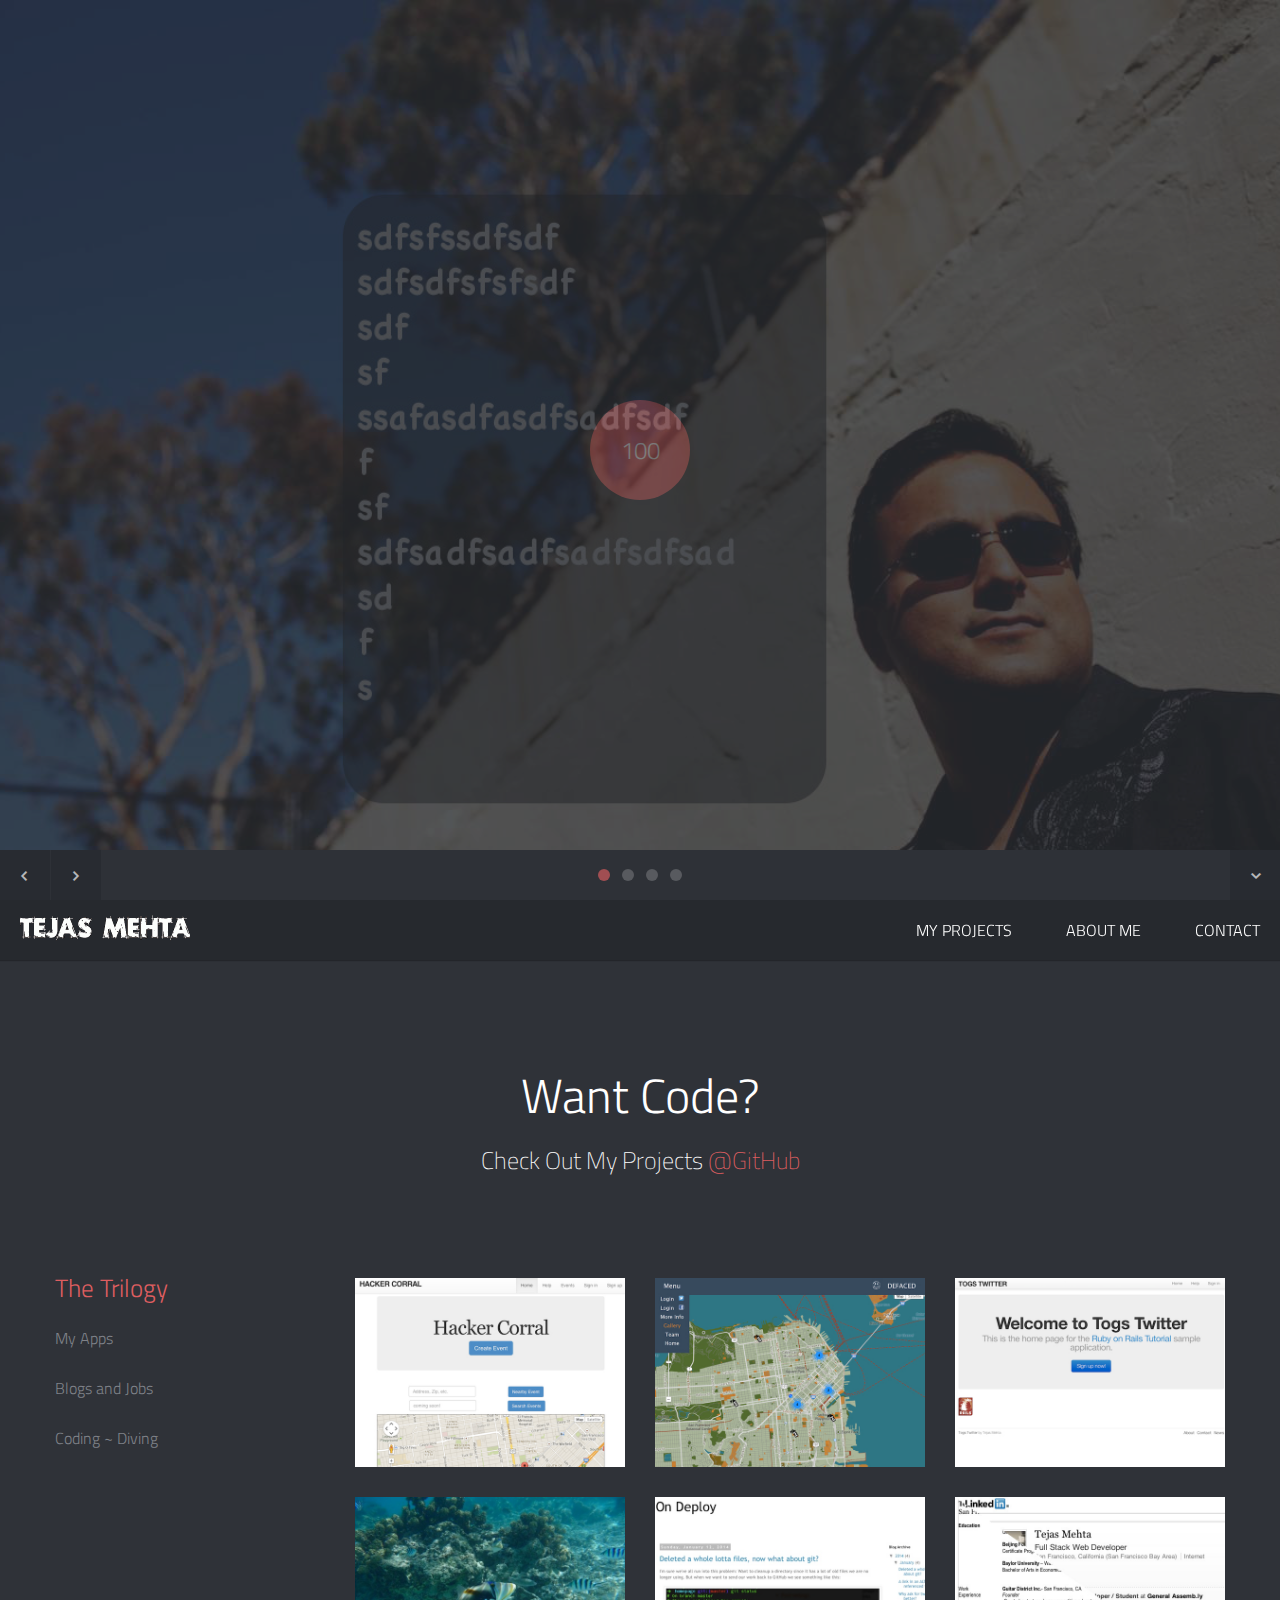
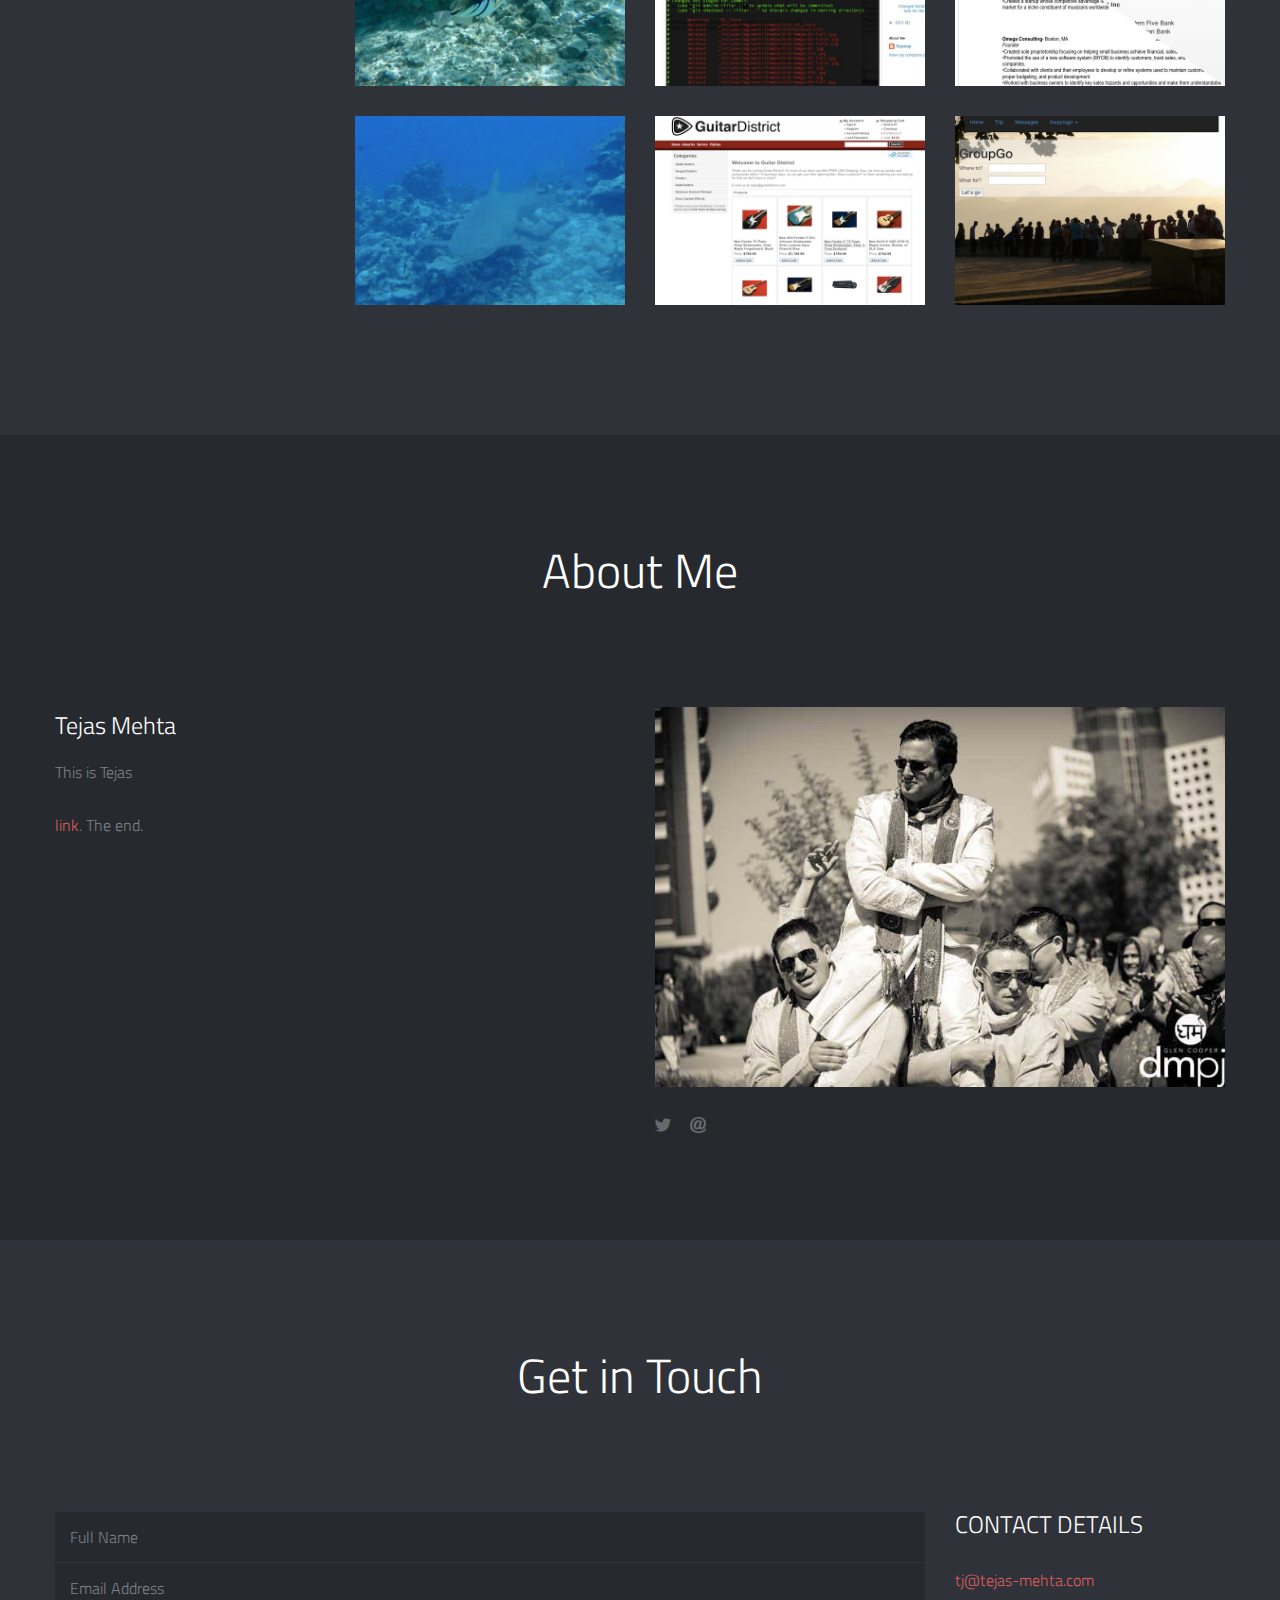
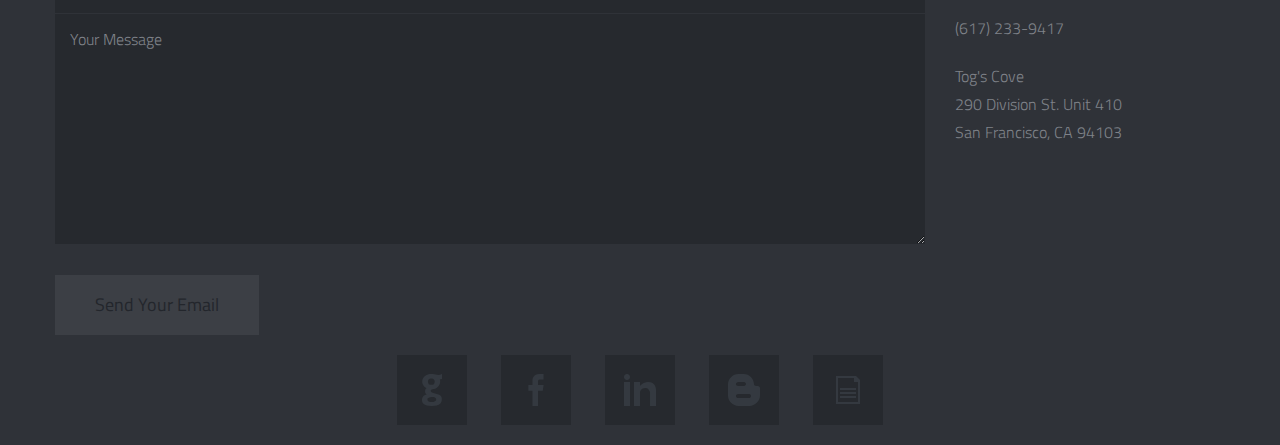
==== commit 18d1d874: "change to resume" ====
--- a/index.html
+++ b/index.html
@@ -232,7 +232,7 @@
                                     <span class="overlay-img-thumb font-icon-plus"></span>
                                 </a>
                                 <!-- Thumb Image and Description -->
-                                <img src="_include/img/work/thumbs/image-04.jpg" alt="Every so often I have an Ah-ha moment... check out my blog and you can read about some of them.<p>
+                                <img src="_include/img/work/thumbs/image-04.jpg" alt="Every so often I have an Aha moment... check out my blog and you can read about some of them.<p>
                                                                                      <a href=http://ondeploy.blogspot.com>Read My Blog</a>">
                             </li>
                         	<!-- End Item Project -->
--- a/_include/css/main.css
+++ b/_include/css/main.css
@@ -683,6 +683,7 @@
 
 .work-nav #filters li a.selected {
 	color: #DE5E60;
+	font-size: 25px;
 }
 
 #thumbs {
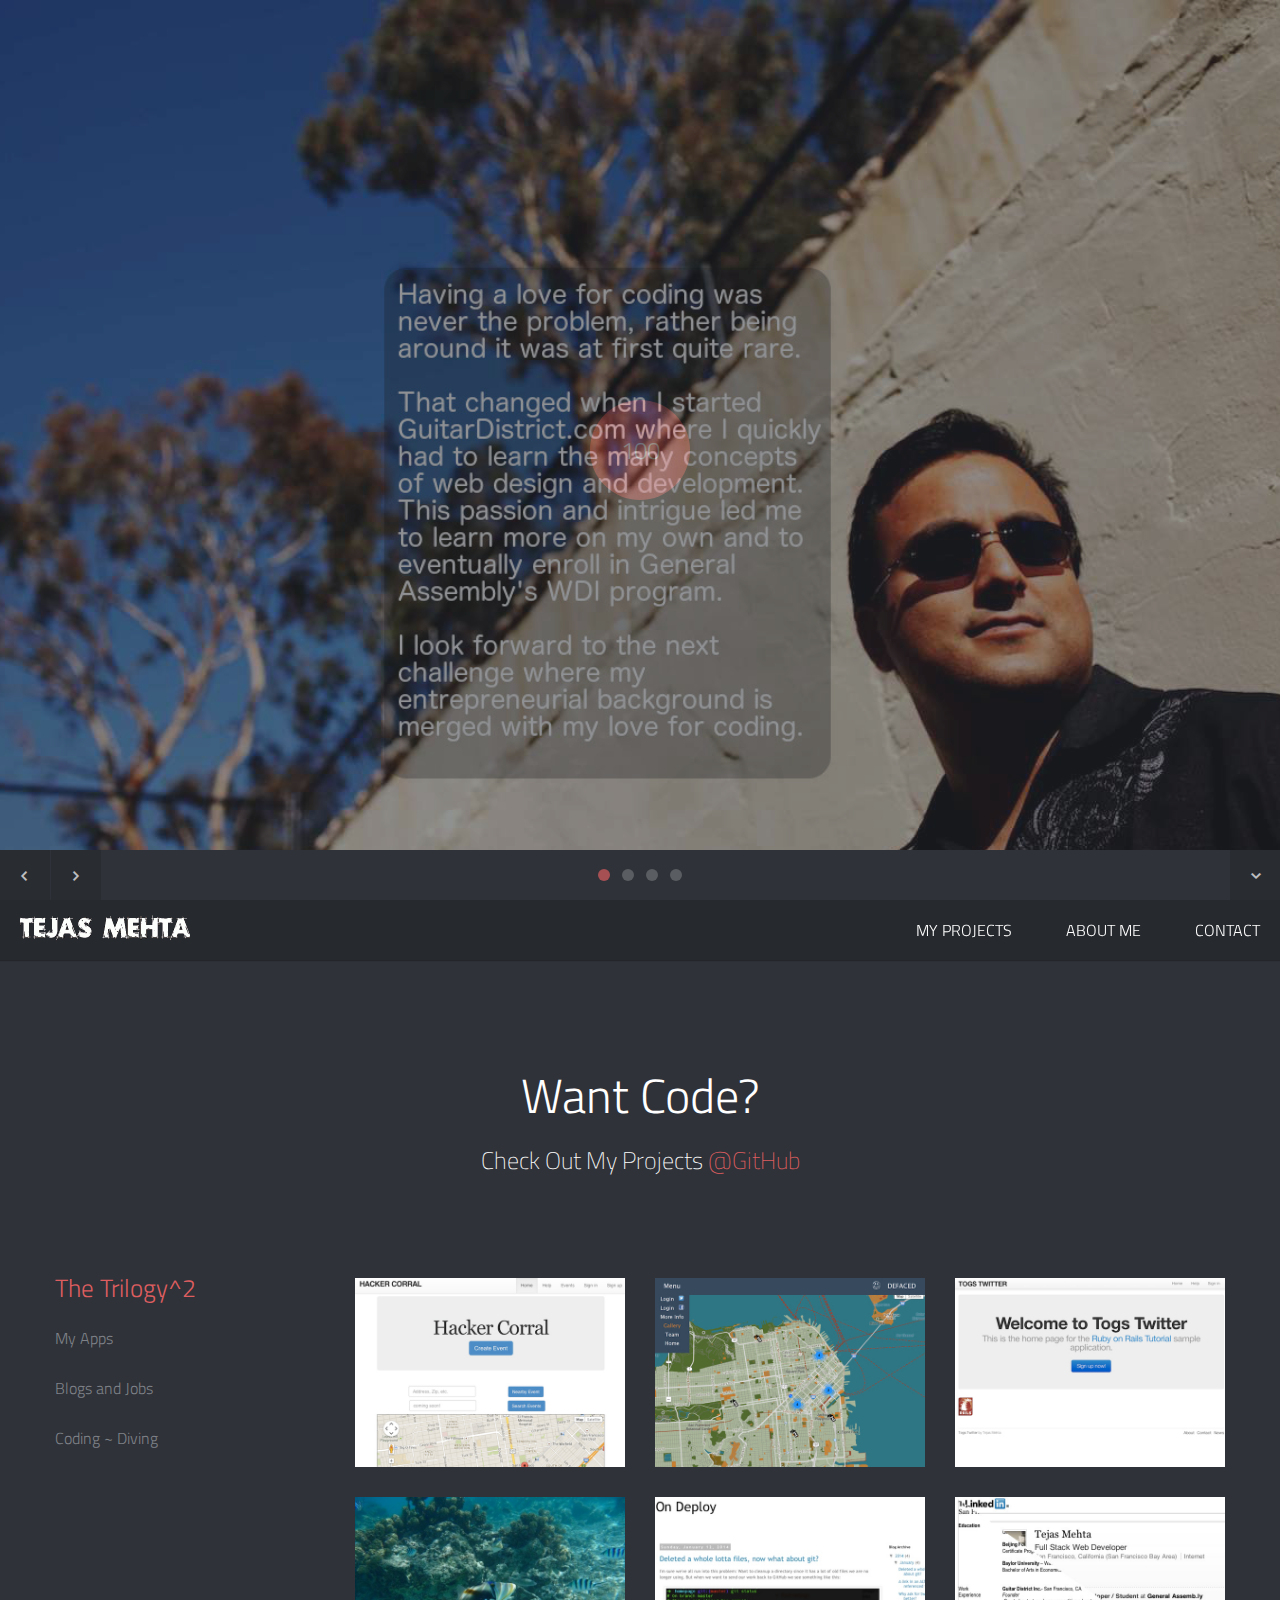
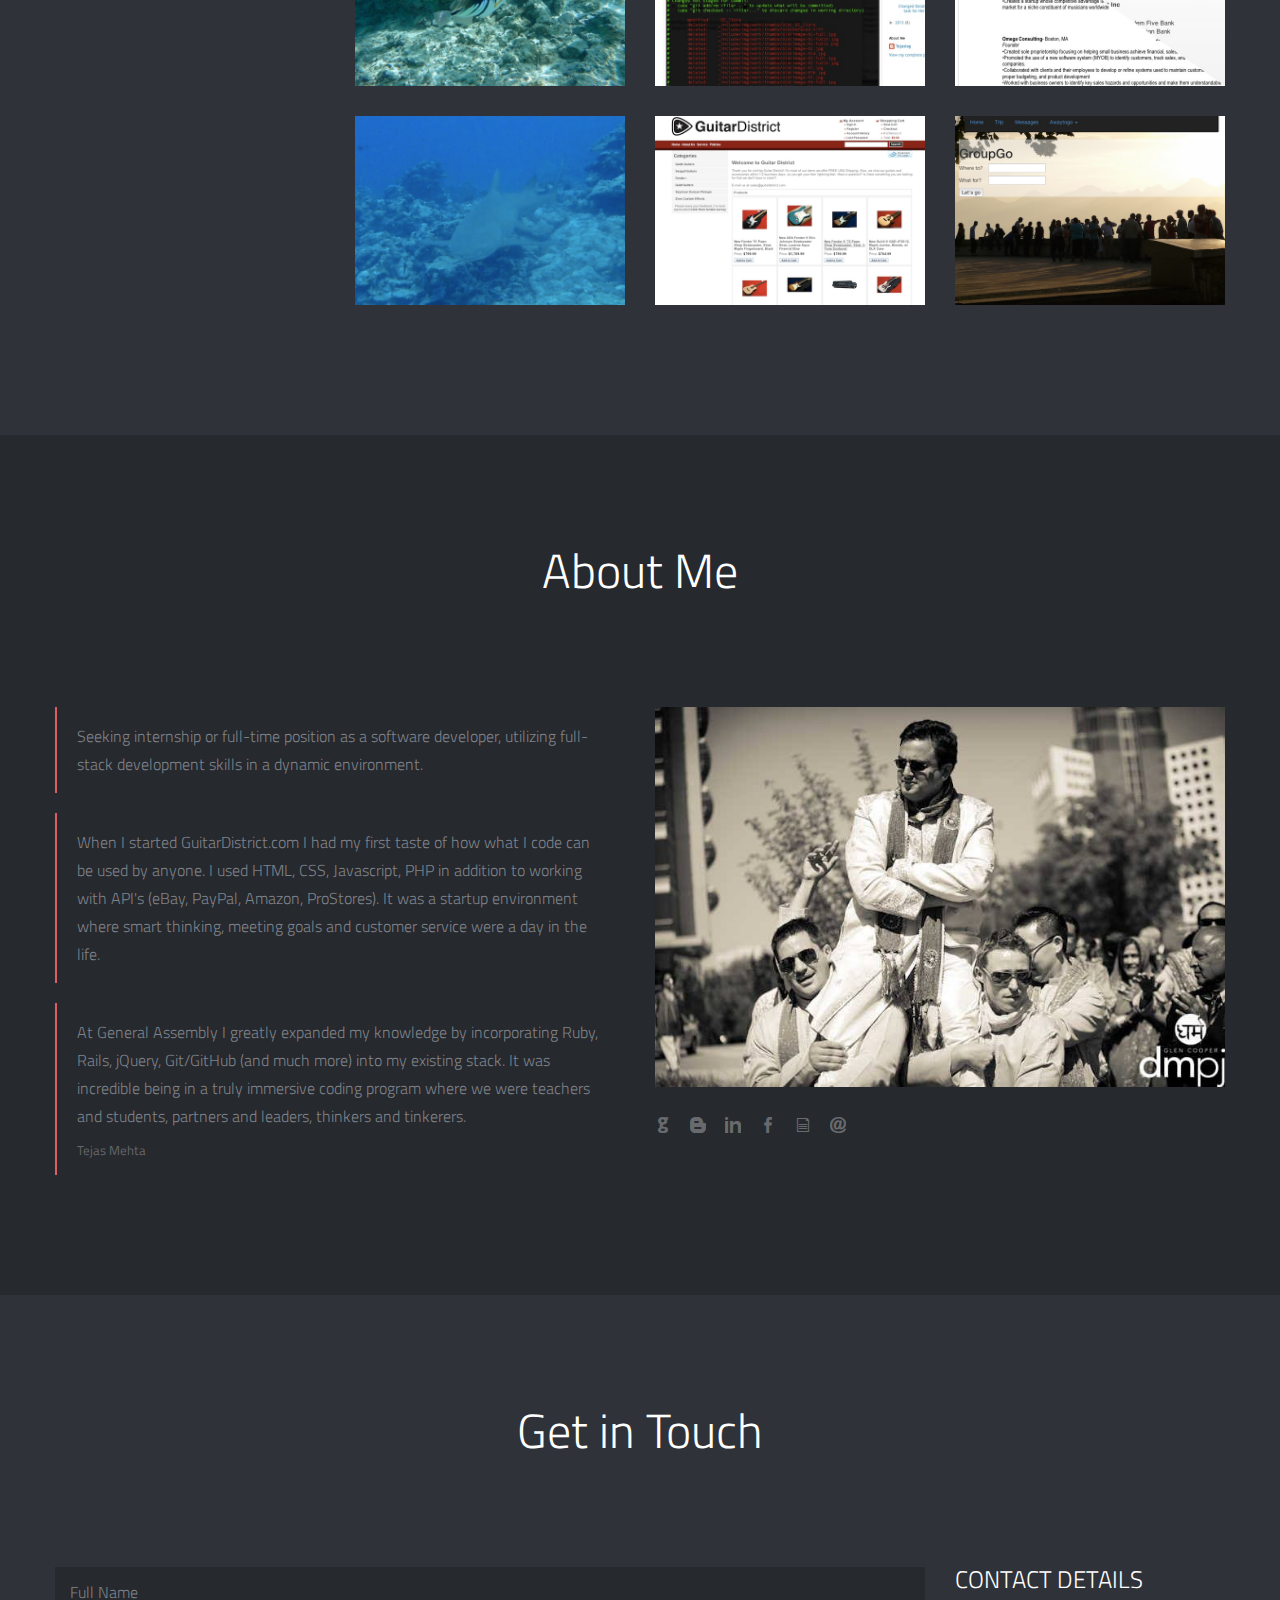
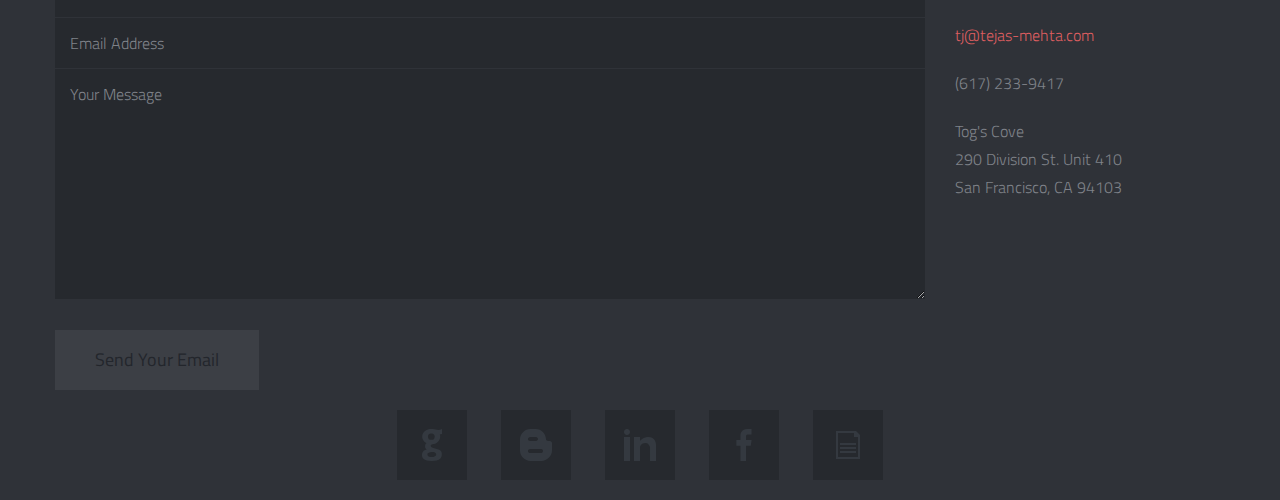
==== commit cca8b638: "homepage, resume" ====
--- a/index.html
+++ b/index.html
@@ -149,7 +149,7 @@
             	<!-- Filter -->
                 <nav id="options" class="work-nav">
                     <ul id="filters" class="option-set" data-option-key="filter">
-                        <h3><li><a href="#filter" data-option-value="*" class="selected">The Trilogy</a></li></h3>
+                        <h3><li><a href="#filter" data-option-value="*" class="selected">The Trilogy^2</a></li></h3>
                         <li><a href="#filter" data-option-value=".design">My Apps</a></li>
                         <li><a href="#filter" data-option-value=".photography">Blogs and Jobs</a></li>
                         <li><a href="#filter" data-option-value=".video">Coding ~ Diving</a></li>
@@ -213,7 +213,7 @@
 							<!-- Item Project and Filter Name -->
                         	<li class="item-thumbs span3 video">
                             	<!-- Fancybox Media - Gallery Enabled - Title - Link to Video -->
-                            	<a class="hover-wrap fancybox-media" data-fancybox-group="video" title="<p>I love diving. What does it have to do with coding? Nothing.<p>
+                            	<a class="hover-wrap fancybox-media" data-fancybox-group="video" title="<p>I love diving. What does it have to do with coding? Everything.<p>
                                                                                                         It only requires not being afraid of the unknown, working with a<p>
                                                                                                         buddy, learnig odd jargon, practice, patience, research... " href="www.youtube.com/embed/KN4ojfVgKAg" alt="testing to see if this works">
                                 	<span class="overlay-img"></span>
@@ -249,7 +249,7 @@
                                                                                       I'll bring to a team a deep and varied background- Coding, Entrepreneurship, Finance, Customer Serivce, Car Washing and the ability to cook the best Tandoori Chicken ever.<p>
                                                                                       Peruse my Linkedin/Resume and lets chat.<p>
                                                                                       <a href=http://www.linkedin.com/pub/tejas-mehta/49/58b/574>Linkedin</a><p>
-                                                                                      <a href=_include/img/work/docs/tejasmehtaresume.pdf>Resume</a>">
+                                                                                      <a href=_include/img/work/docs/TejasMehtaResume.pdf>Resume</a>">
                             </li>
                         	<!-- End Item Project -->
                             
@@ -318,14 +318,32 @@
             </div>
         </div>
         <!-- End Title Page -->
-        
-        <!-- People -->
-        <div class="row">
-            <div class="span6 profile">
-                <h3 class="profile-name">Tejas Mehta</h3>
-                <p class="profile-description">This is Tejas<p><a href="#">link</a>. The end.</p>
-            </div>
-        	
+        <!-- Tejas -->
+        <div class="row">
+            <!-- blockquote -->
+            <div class="span6">
+                <!-- <h3 class="spec">Tinkerer, Coder, Scholar, </h3> -->
+                
+                <blockquote>
+                    Seeking internship or full-time position as a software developer, utilizing full-stack development skills in a dynamic
+                    environment.
+                </blockquote>
+                <blockquote>   
+                    When I started GuitarDistrict.com I had my first taste of how what I code can be used by anyone. I used HTML, 
+                    CSS, Javascript, PHP in addition to working with API's (eBay, PayPal, Amazon, ProStores). It was a startup 
+                    environment where smart thinking, meeting goals and customer service were a day in the life.
+                </blockquote>
+                <blockquote>
+                    At General Assembly I greatly expanded my knowledge by incorporating Ruby, Rails, jQuery, Git/GitHub (and much 
+                    more) into my existing stack. It was incredible being in a truly immersive coding program where we were teachers 
+                    and students, partners and leaders, thinkers and tinkerers.
+                
+                    <small>
+                        <cite title="Tejas Mehta">Tejas Mehta</cite>
+                    </small>
+                </blockquote>
+            </div>
+        
             <!-- Start Profile -->
         	<div class="span6 profile">
             	<div class="image-wrap">
@@ -337,8 +355,12 @@
                 </div>
                 <div class="social">
                 	<ul class="social-icons">
-                    	<li><a href="#"><i class="font-icon-social-twitter"></i></a></li>
-                        <li><a href="#"><i class="font-icon-social-email"></i></a></li>
+                    	<li><a href="https://github.com/tmehta2442"><i class="font-icon-social-github"></i></a></li>
+                        <li><a href="http://ondeploy.blogspot.com"><i class="font-icon-social-blogger"></i></a></li>
+                        <li><a href="http://www.linkedin.com/pub/tejas-mehta/49/58b/574"><i class="font-icon-social-linkedin"></i></a></li>
+                        <li><a href="https://www.facebook.com/tejas.mehta.52687"><i class="font-icon-social-facebook"></i></a></li>
+                        <li><a href="_include/img/work/docs/TejasMehtaResume.pdf"><i class="font-icon-file"></i></a></li>
+                        <li><a href="mailto:tj@tejas-mehta.com"><i class="font-icon-social-email"></i></a></li>
                     </ul>
                 </div>
             </div>
@@ -410,10 +432,10 @@
                         <nav id="social">
                             <ul>
                                 <li><a href="https://github.com/tmehta2442" title="Follow Me on Github" target="_blank"><span class="font-icon-social-github"></span></a></li>
+                                <li><a href="http://ondeploy.blogspot.com" title="Follow Me on LinkedIn" target="_blank"><span class="font-icon-social-blogger"></span></a></li>
+                                <li><a href="http://www.linkedin.com/pub/tejas-mehta/49/58b/574" title="Follow Me on LinkedIn" target="_blank"><span class="font-icon-social-linkedin"></span></a></li>
                                 <li><a href="https://www.facebook.com/tejas.mehta.52687" title="Follow Me on Facebook" target="_blank"><span class="font-icon-social-facebook"></span></a></li>
-                                <li><a href="http://www.linkedin.com/pub/tejas-mehta/49/58b/574" title="Follow Me on LinkedIn" target="_blank"><span class="font-icon-social-linkedin"></span></a></li>
-                                <li><a href="http://ondeploy.blogspot.com/" title="Follow Me on LinkedIn" target="_blank"><span class="font-icon-social-blogger"></span></a></li>
-                                <li><a href="_include/img/work/docs/tejasmehtaresume.pdf" title="My Resume" target="_blank"><span class="font-icon-file"></span></a></li>
+                                <li><a href="_include/img/work/docs/TejasMehtaResume.pdf" title="My Resume" target="_blank"><span class="font-icon-file"></span></a></li>
                             </ul>
                         </nav>
                     </div>
--- a/_include/css/main.css
+++ b/_include/css/main.css
@@ -292,7 +292,7 @@
 	width: 100%;
 	height: 100%;
 	background: #26292E;
-	opacity: 0.7;
+	opacity: 0.3;
 	filter: alpha(opacity=70);
 	z-index: 0;
 }
